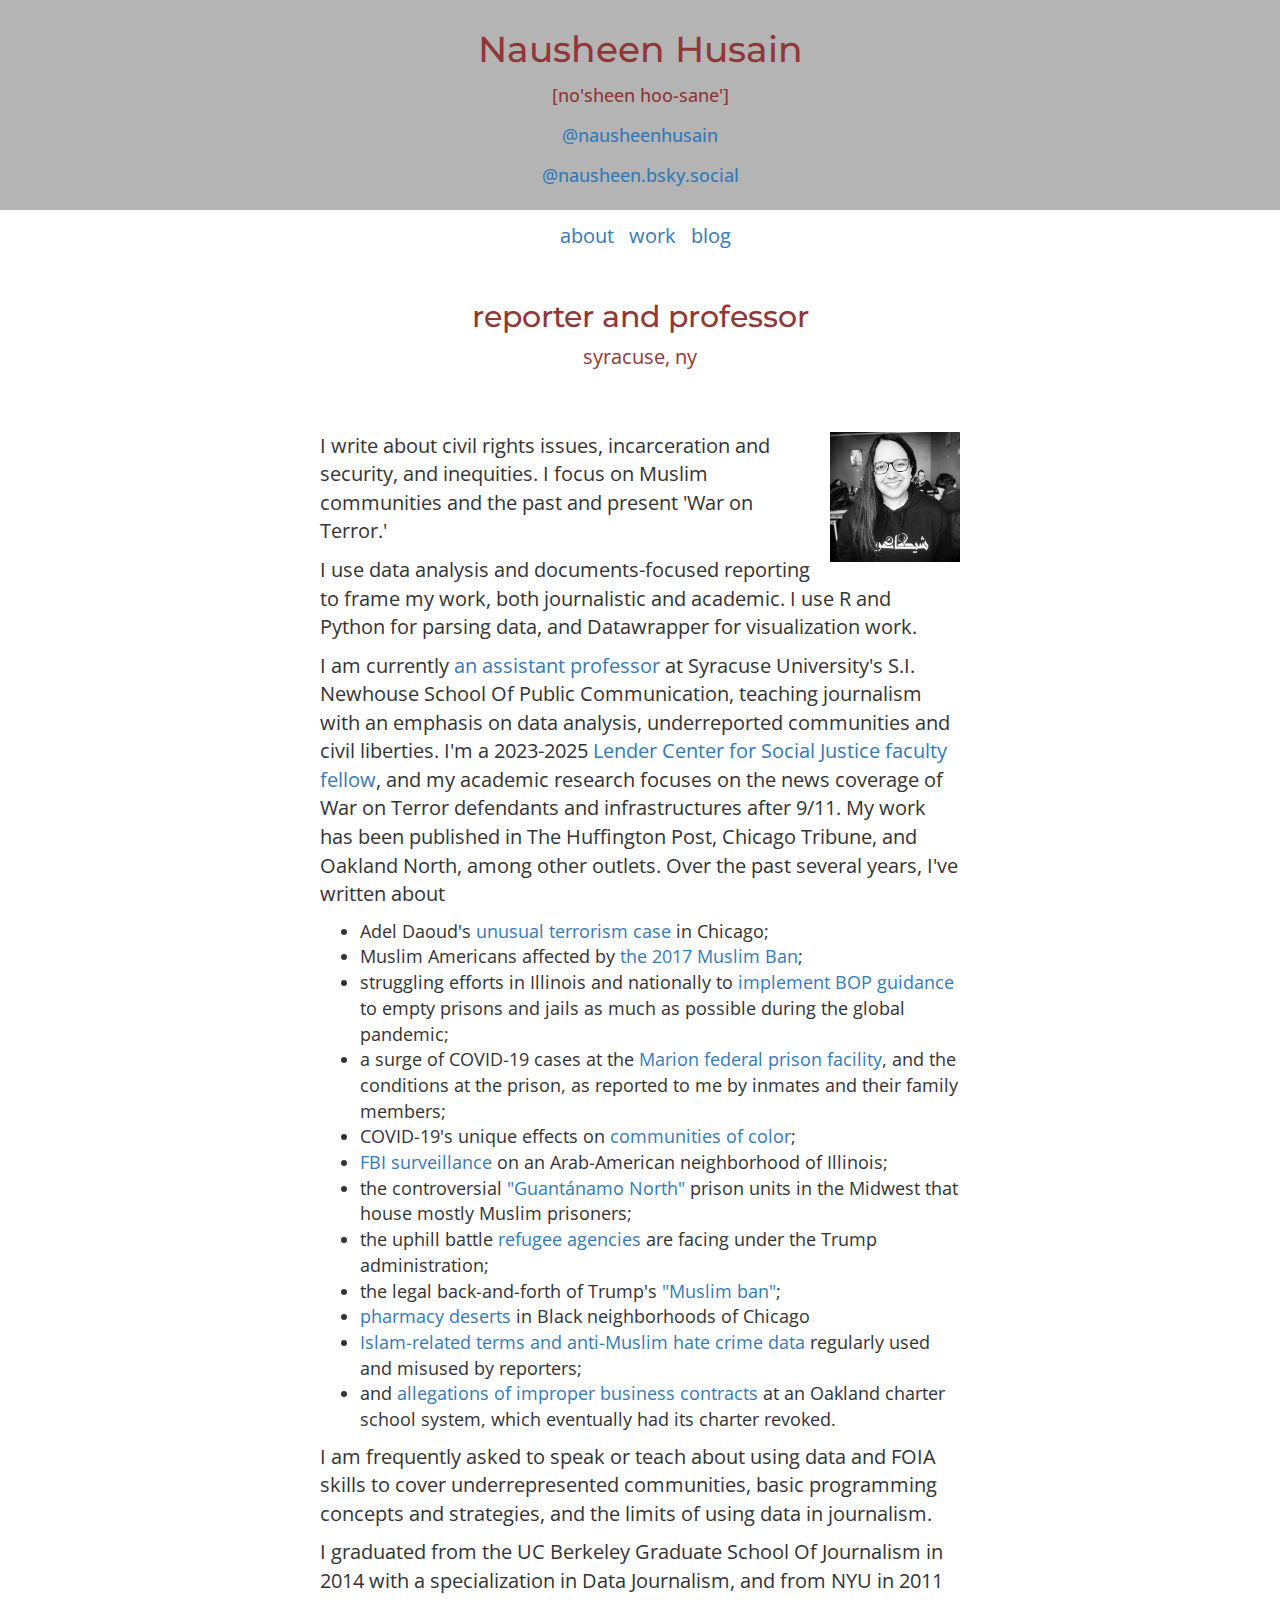
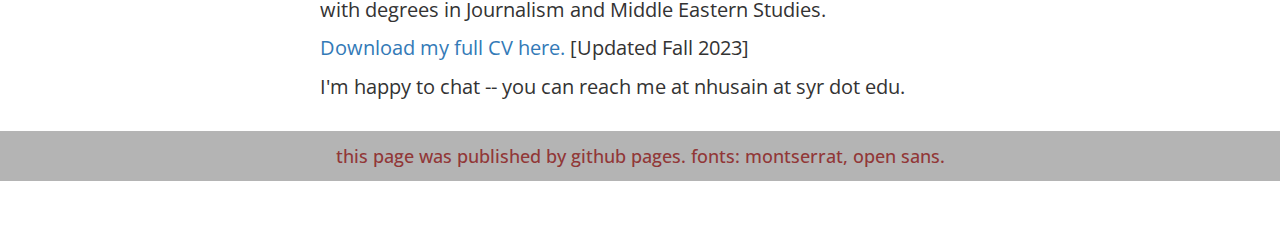
==== index.html @ c04f0357 "Adds CV, edits styles for mobile" ====
<!DOCTYPE html>
<html>
<head>
	<meta charset="utf-8">
	<title>Nausheen Husain</title>
	<link rel="shortcut icon" href="/favicon.ico" type="image/x-icon">
	<link rel="icon" href="/favicon.ico" type="image/x-icon">
	<link href='https://fonts.googleapis.com/css?family=Open+Sans:300italic,400italic,600italic,400,300,600,700&subset=latin,latin-ext' rel='stylesheet' type='text/css'>
	<link href='https://fonts.googleapis.com/css?family=Montserrat:400,700' rel='stylesheet' type='text/css'>
	<link href="https://netdna.bootstrapcdn.com/bootstrap/3.0.3/css/bootstrap.min.css" rel="stylesheet">
	<link type="text/css" rel="stylesheet" href="css/index.css" />
</head>

<body>
	
	<div class="intro">
		<h1>Nausheen Husain</h1>
		<h4> [no'sheen hoo-sane'] </h4>
		<h4><a href="https://twitter.com/nausheenhusain" target="_blank">@nausheenhusain</a></h4>
		<h4><a rel="me" href="https://bsky.app/profile/nausheen.bsky.social" target="_blank">@nausheen.bsky.social</a></h4>
	</div>
	
	<div id="nav">
		<span><a href="index.html">about</a></span>
		<span><a href="work.html">work</a></span>
		<span><a href="blog.html">blog</a></span>
	</div>
	
	<div id="temp">
		<h2>reporter and professor</h2>
		<p>syracuse, ny</p>
		<!-- <p>(she/her)</p> -->
	</div>

	<div id="about">
		<img src="imgs/headshot.jpg" alt="headshot" />
		<p>I write about civil rights issues, incarceration and security, and inequities. I focus on Muslim communities and the past and present 'War on Terror.'</p>
		<p>I use data analysis and documents-focused reporting to frame my work, both journalistic and academic. I use R and Python for parsing data, and Datawrapper for visualization work.</p>
		<p>I am currently <a href="https://newhouse.syr.edu/people/nausheen-husain" target="_blank">an assistant professor</a> at Syracuse University's S.I. Newhouse School Of Public Communication, teaching journalism with an emphasis on data analysis, underreported communities and civil liberties. I'm a 2023-2025 <a href="https://news.syr.edu/blog/2023/07/10/newhouse-school-assistant-professor-named-2023-25-lender-center-faculty-fellow/" target="_blank">Lender Center for Social Justice faculty fellow</a>, and my academic research focuses on the news coverage of War on Terror defendants and infrastructures after 9/11. My work has been published in The Huffington Post, Chicago Tribune, and Oakland North, among other outlets. Over the past several years, I've written about 
			<ul>
				<li>Adel Daoud's <a href="https://www.huffpost.com/entry/fbi-labels-man-terrorist-court-wants-longer-sentence_n_648ccc35e4b04ee51a9b84ab" target="_blank">unusual terrorism case</a> in Chicago;</li>
				<li>Muslim Americans affected by<a href="https://www.huffpost.com/entry/trump-travel-ban-muslims-changed-lives_n_61e86498e4b01f707dabbdcd" target="_blank"> the 2017 Muslim Ban</a>;</li>
				<li>struggling efforts in Illinois and nationally to <a href="https://www.chicagotribune.com/coronavirus/ct-prisons-early-release-20210215-pgu2r2eskbcvvh6m3srqis2pta-story.html" target="_blank">implement BOP guidance</a> to empty prisons and jails as much as possible during the global pandemic;</li>
				<li>a surge of COVID-19 cases at the <a href="https://www.chicagotribune.com/coronavirus/ct-marion-federal-prison-covid-deaths-numbers-20200807-swoge2zwxfeu3nitbndvpdjhm4-story.html" target="_blank"> Marion federal prison facility</a>, and the conditions at the prison, as reported to me by inmates and their family members;</li>
				<li>COVID-19's unique effects on <a href="https://www.chicagotribune.com/coronavirus/ct-coronavirus-chicago-health-disparities-data-20200410-rf7lmmvgurfwxpxiatebsozwsu-story.html" target="_blank">communities of color</a>;</li> 
				<li><a href="https://www.chicagotribune.com/news/breaking/ct-bridgeview-muslims-fbi-surveillance-20200130-eoyicwf4vvhulhhyej6r4nnjeq-story.html" target="_blank">FBI surveillance</a> on an Arab-American neighborhood of Illinois;</li> 
				<li>the controversial <a href="https://www.chicagotribune.com/news/ct-muslims-special-prison-units-midwest-20191206-yjcnfmcdwjcbpaovtcw3trttnq-story.html" target="_blank">"Guantánamo North"</a> prison units in the Midwest that house mostly Muslim prisoners;</li> 
				<li>the uphill battle <a href="http://graphics.chicagotribune.com/refugee-agency-struggles/" target="_blank">refugee agencies</a> are facing under the Trump administration;</li> 
				<li>the legal back-and-forth of Trump's <a href="https://www.chicagotribune.com/data/ct-travel-ban-ruling-timeline-htmlstory.html" target="_blank">"Muslim ban"</a>;</li> 
				<li><a href="https://www.chicagotribune.com/news/breaking/ct-met-pharmacy-deserts-chicago-20180108-story.html" target="_blank">pharmacy deserts</a> in Black neighborhoods of Chicago</li>
				<li><a href="http://islamforreporters.com" target="_blank">Islam-related terms and anti-Muslim hate crime data</a> regularly used and misused by reporters;</li>
				<li>and <a href="https://oaklandnorth.net/2013/05/08/awaiting-a-charter-appeal-aims-community-finishes-school-year-uncertain-of-the-future/" target="_blank">allegations of improper business contracts</a> at an Oakland charter school system, which eventually had its charter revoked.</li>
			</ul>
		</p>
		<p>I am frequently asked to speak or teach about using data and FOIA skills to cover underrepresented communities, basic programming concepts and strategies, and the limits of using data in journalism.</p>
		<p>I graduated from the UC Berkeley Graduate School Of Journalism in 2014 with a specialization in Data Journalism, and from NYU in 2011 with degrees in Journalism and Middle Eastern Studies.</p>
		<p><a href="Husain_CV.pdf" download="Husain_CV.pdf"> Download my full CV here.</a> [Updated Fall 2023]</p>
		<p> I'm happy to chat -- you can reach me at nhusain at syr dot edu.</p>
	</div>


	<!-- About Row -->
	<div class="row">
		<div id="end" class="col-sm-12">
			<h4>this page was published by github pages. fonts: montserrat, open sans.</h4>
		</div>
	</div>

</body>
</html>
---- css/index.css ----
/*Top of site*/
h1 {
	font-family: 'Montserrat', serif;
}
h2 {
	font-family: 'Montserrat', serif;
}
.intro {
	background-color: #b4b4b4;
	color: #913737;
	text-align: center;
	padding: 10px;
}
#nav {
	font-family: 'Open Sans', sans-serif;
	text-align: center;
	margin-top: 12px;
	padding-bottom: 30px;
	font-size: 20px;
	cursor: pointer;
}
#nav a {
	padding-left: 10px;
}
#temp {
	text-align: center;
	color: #913737;
	margin-left: auto;
	margin-right: auto;
	padding-bottom:	20px;
}

/*Home page styles*/
#about {
	text-align: left;
	margin-left: auto;
	margin-right: auto;
	padding-top: 30px;
	padding-bottom:	20px;
	width: 50%;
	height: auto;
}
#about li {
	font-size: 18px;
	font-family: 'Open Sans', serif;
}
#about img {
	width: 150px;
	padding-bottom: 20px;
	padding-left: 20px;
	float: right;
}

/*Various forms of text*/
h3, h4, h3 p {
	font-family: 'Open Sans', serif;
	line-height: 30px;
}
p {
	font-family: 'Open Sans', serif;
	font-size: 20px;
}
p.date {
	color: black;
   	font-style: italic;
   	font-size: 16px;
   	font-family: 'Open Sans', serif;
}
.container {
	background-color: #b4b4b4;
	margin-bottom: 60px;
	color: #913737;
}
a.sec-head {
	font-size: 18px;
	font-weight: bold;
	font-family: 'Montserrat', serif;
}
.content {
	background-color: white;
	border-top: 2px solid black;
	margin-bottom: 40px;
}
.content h3 {
	color: black;
}
.ext-quote {
	border-left: 1px solid black;
	margin-left: 40px;
	padding-left: 10px;
}

/*Specific additions*/
#vermin {
	border: 1px solid #913737;
	padding: 5px;
	width: 80%;
}
figcaption {
	font-style: italic;
	color: #A9A9A9;
}

/*Site footer*/
#end {
	background-color: #b4b4b4;
	color: #913737;
	text-align:	center;
	margin-bottom: 50px;
}

/*Small screens section*/
@media screen and (max-width: 500px) {
	#about {
		width: 90%;
	}
	#about img {
		width: 250px;
	}
	h1 {
		font-size: 50px;
	}
	h4 a {
		font-size: 22px;
	}
	#nav {
		font-size: 30px;
	}
	p, #about li {
		font-size: 24px;
		line-height: 36px;
	}
	#end {
		margin-left: 5px;
		margin-right: 5px;
		margin-bottom: 10px;
	}
	#vermin {
		width: 100%;
	}
}
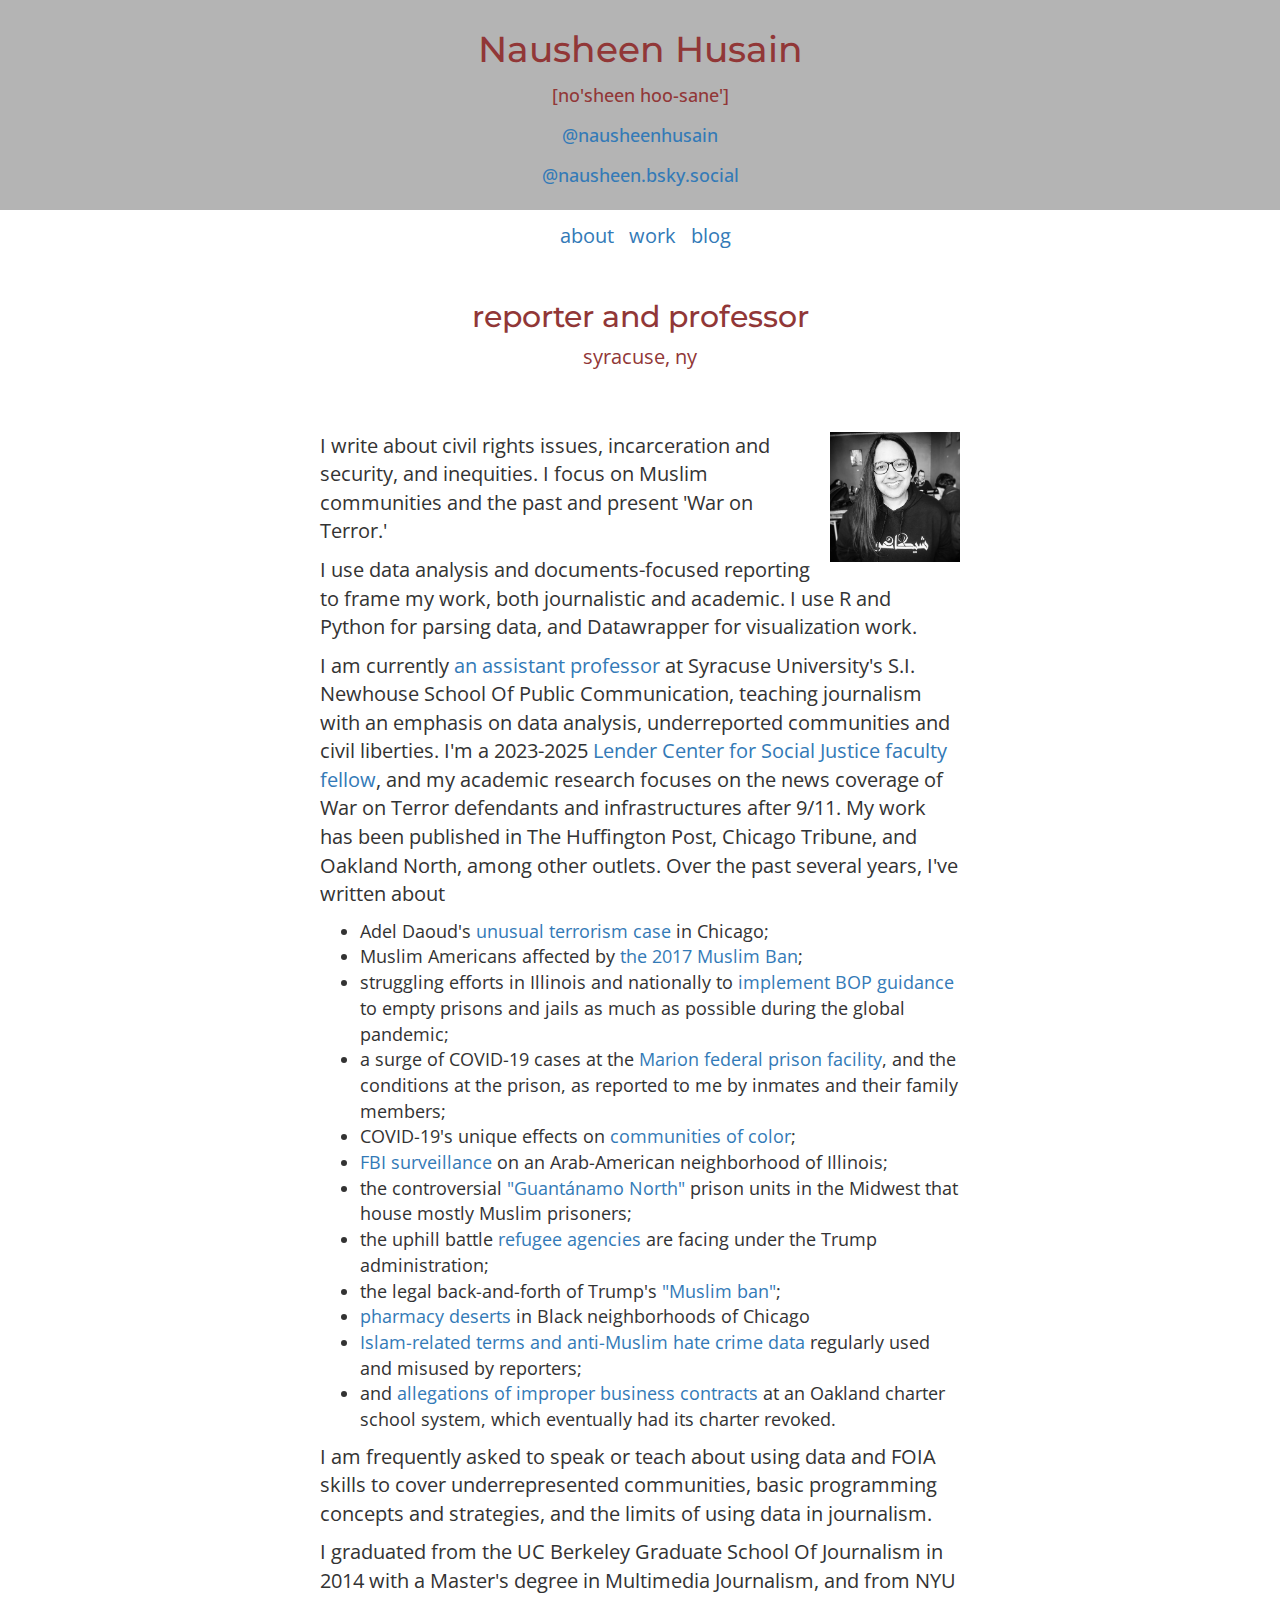
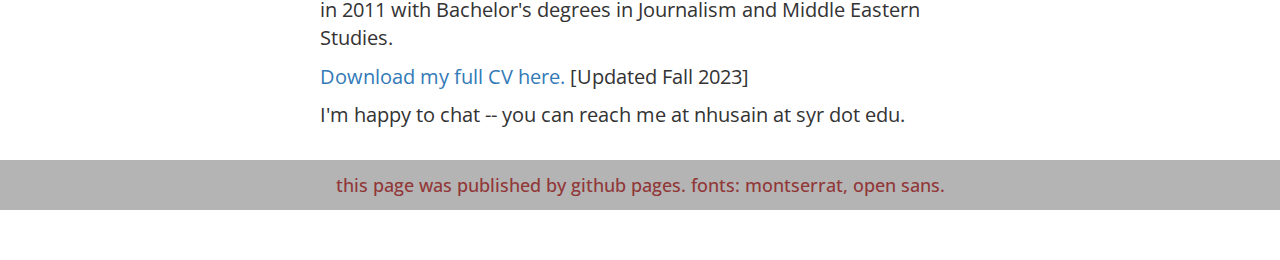
==== commit 4783a66e: "Update index.html" ====
--- a/index.html
+++ b/index.html
@@ -53,7 +53,7 @@
 			</ul>
 		</p>
 		<p>I am frequently asked to speak or teach about using data and FOIA skills to cover underrepresented communities, basic programming concepts and strategies, and the limits of using data in journalism.</p>
-		<p>I graduated from the UC Berkeley Graduate School Of Journalism in 2014 with a specialization in Data Journalism, and from NYU in 2011 with degrees in Journalism and Middle Eastern Studies.</p>
+		<p>I graduated from the UC Berkeley Graduate School Of Journalism in 2014 with a Master's degree in Multimedia Journalism, and from NYU in 2011 with Bachelor's degrees in Journalism and Middle Eastern Studies.</p>
 		<p><a href="Husain_CV.pdf" download="Husain_CV.pdf"> Download my full CV here.</a> [Updated Fall 2023]</p>
 		<p> I'm happy to chat -- you can reach me at nhusain at syr dot edu.</p>
 	</div>
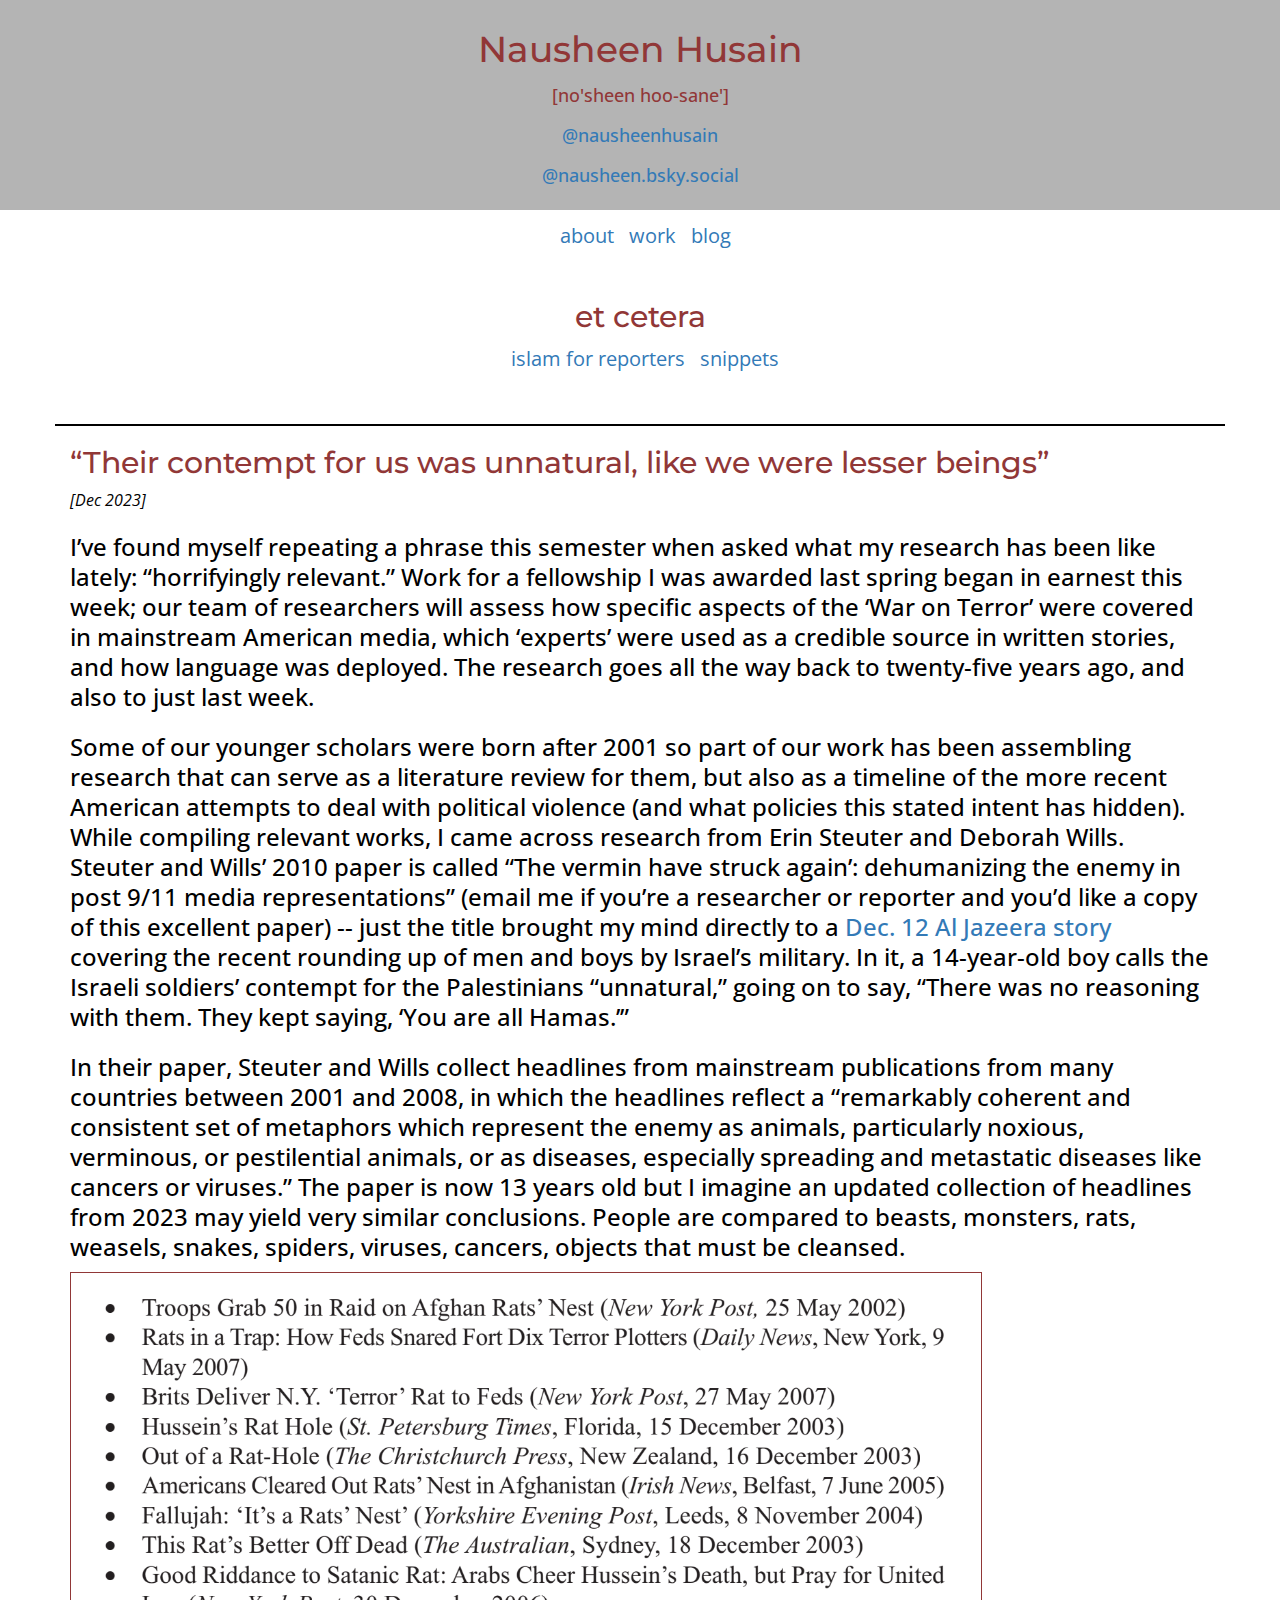
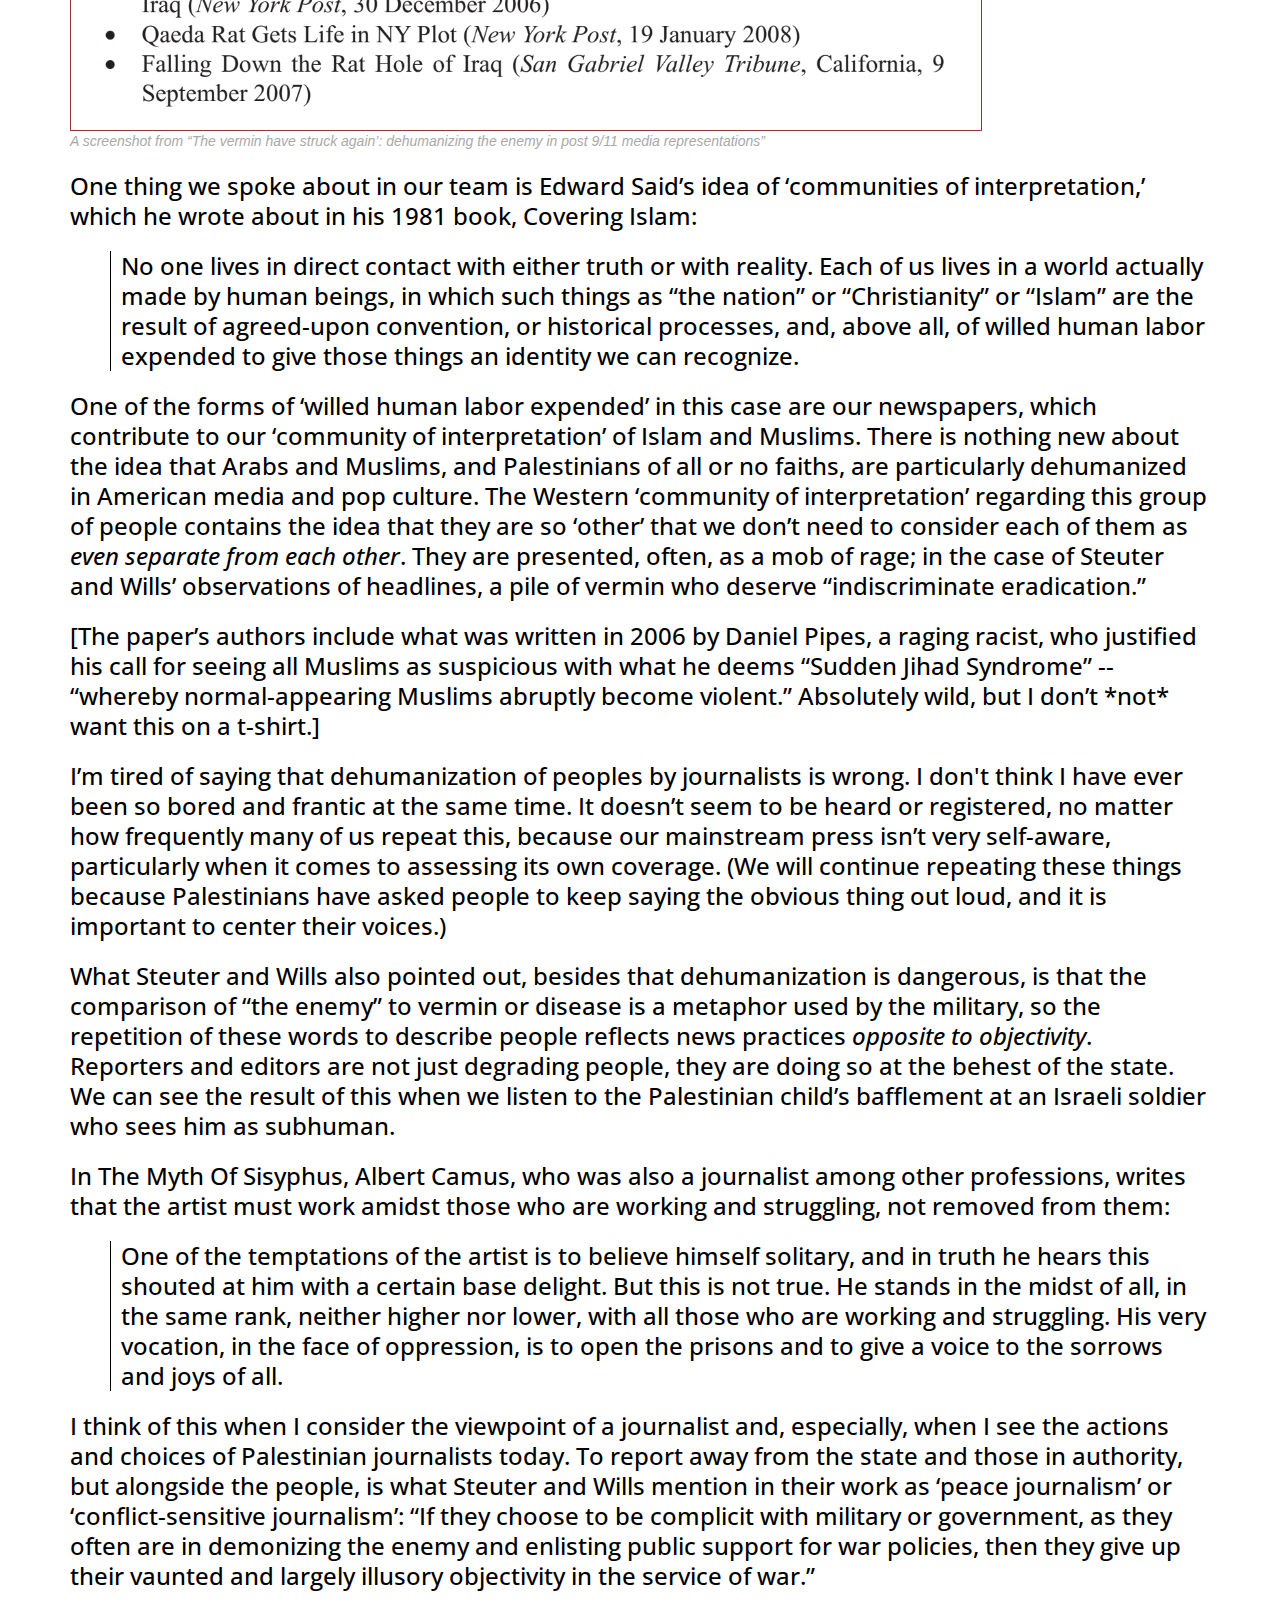
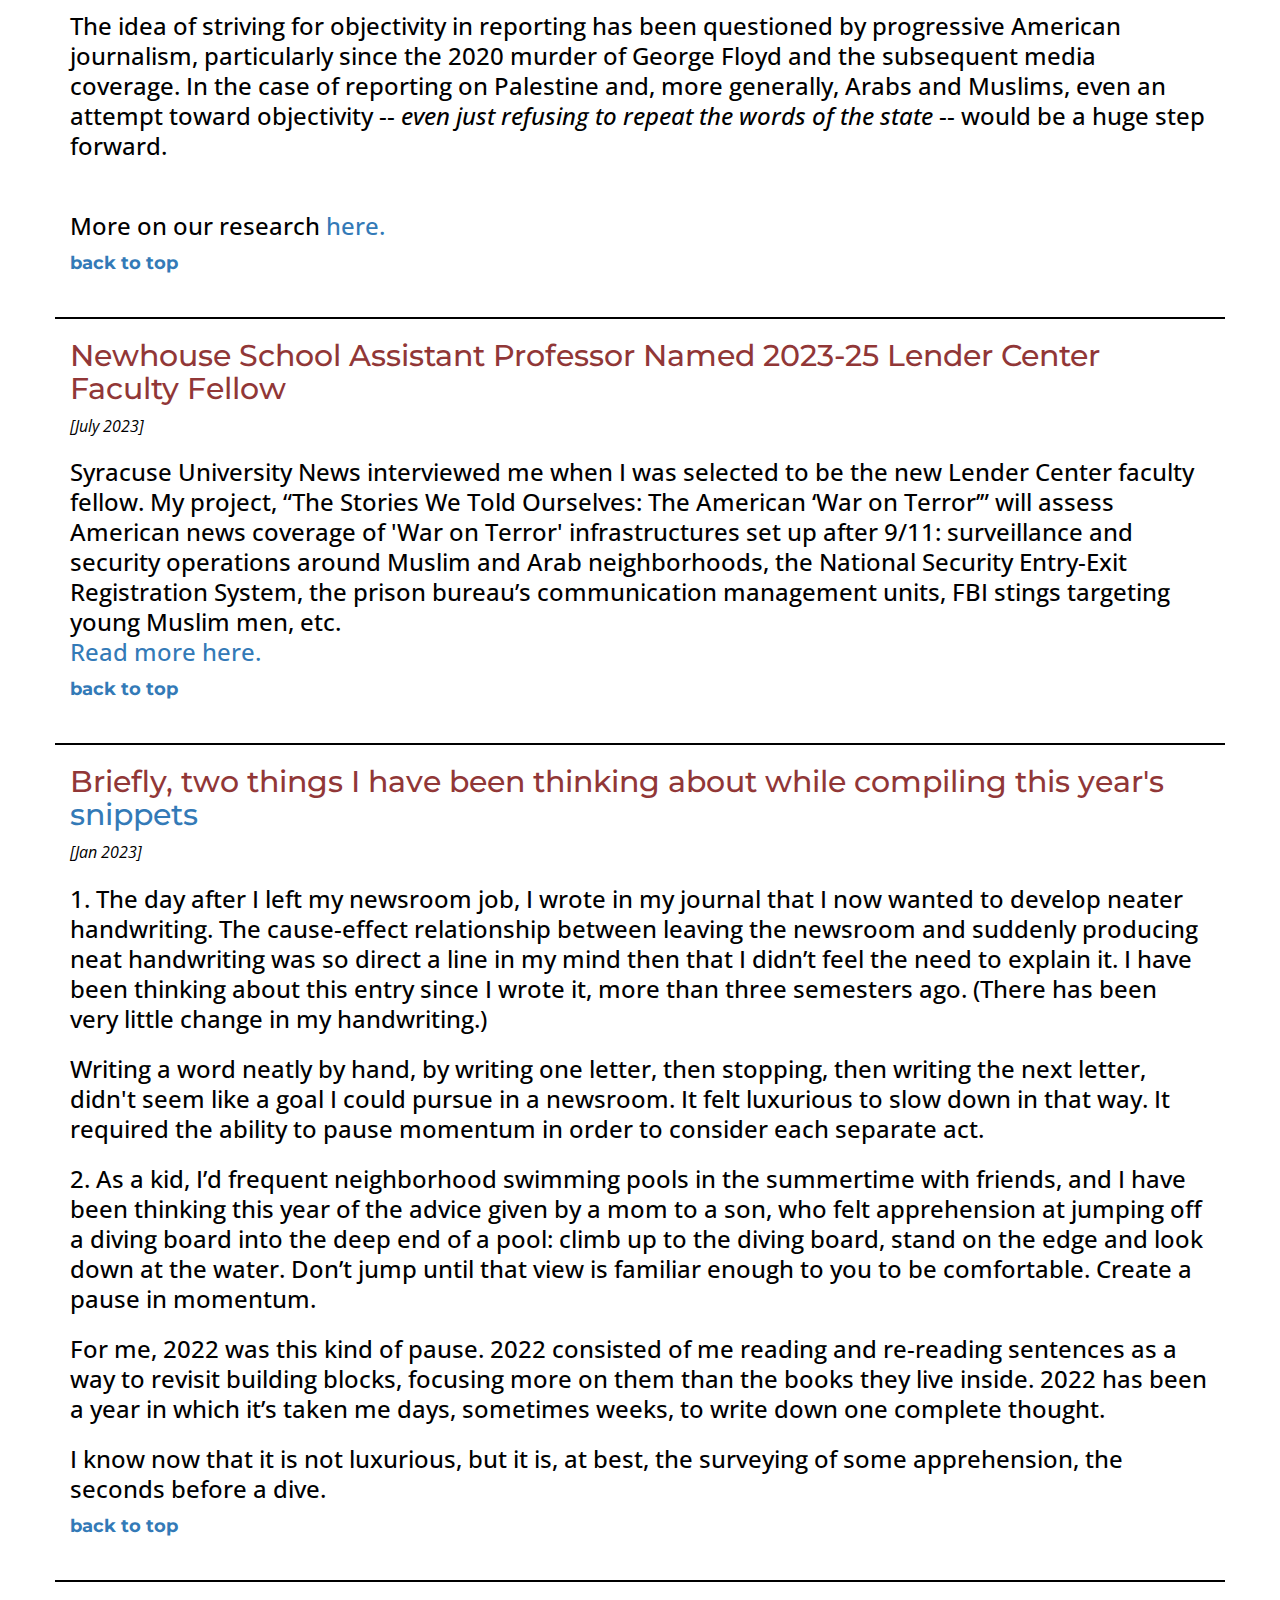
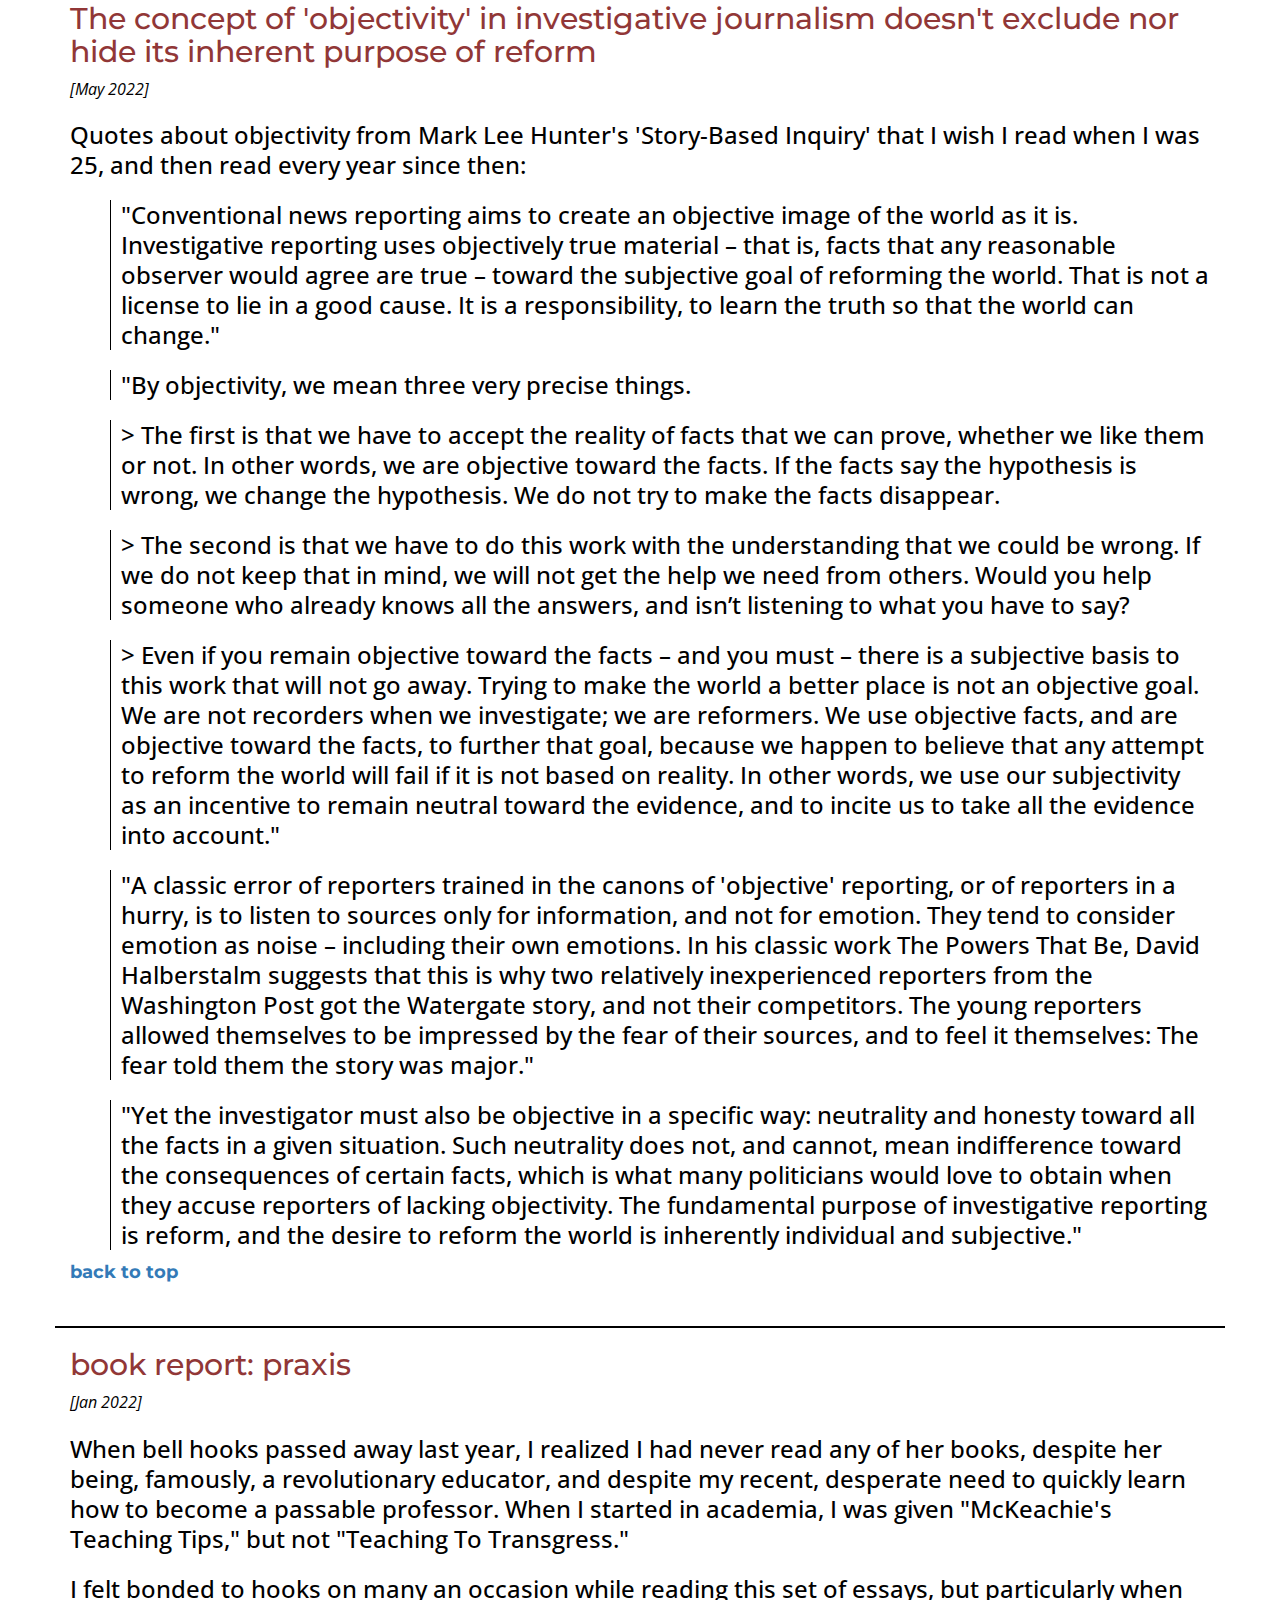
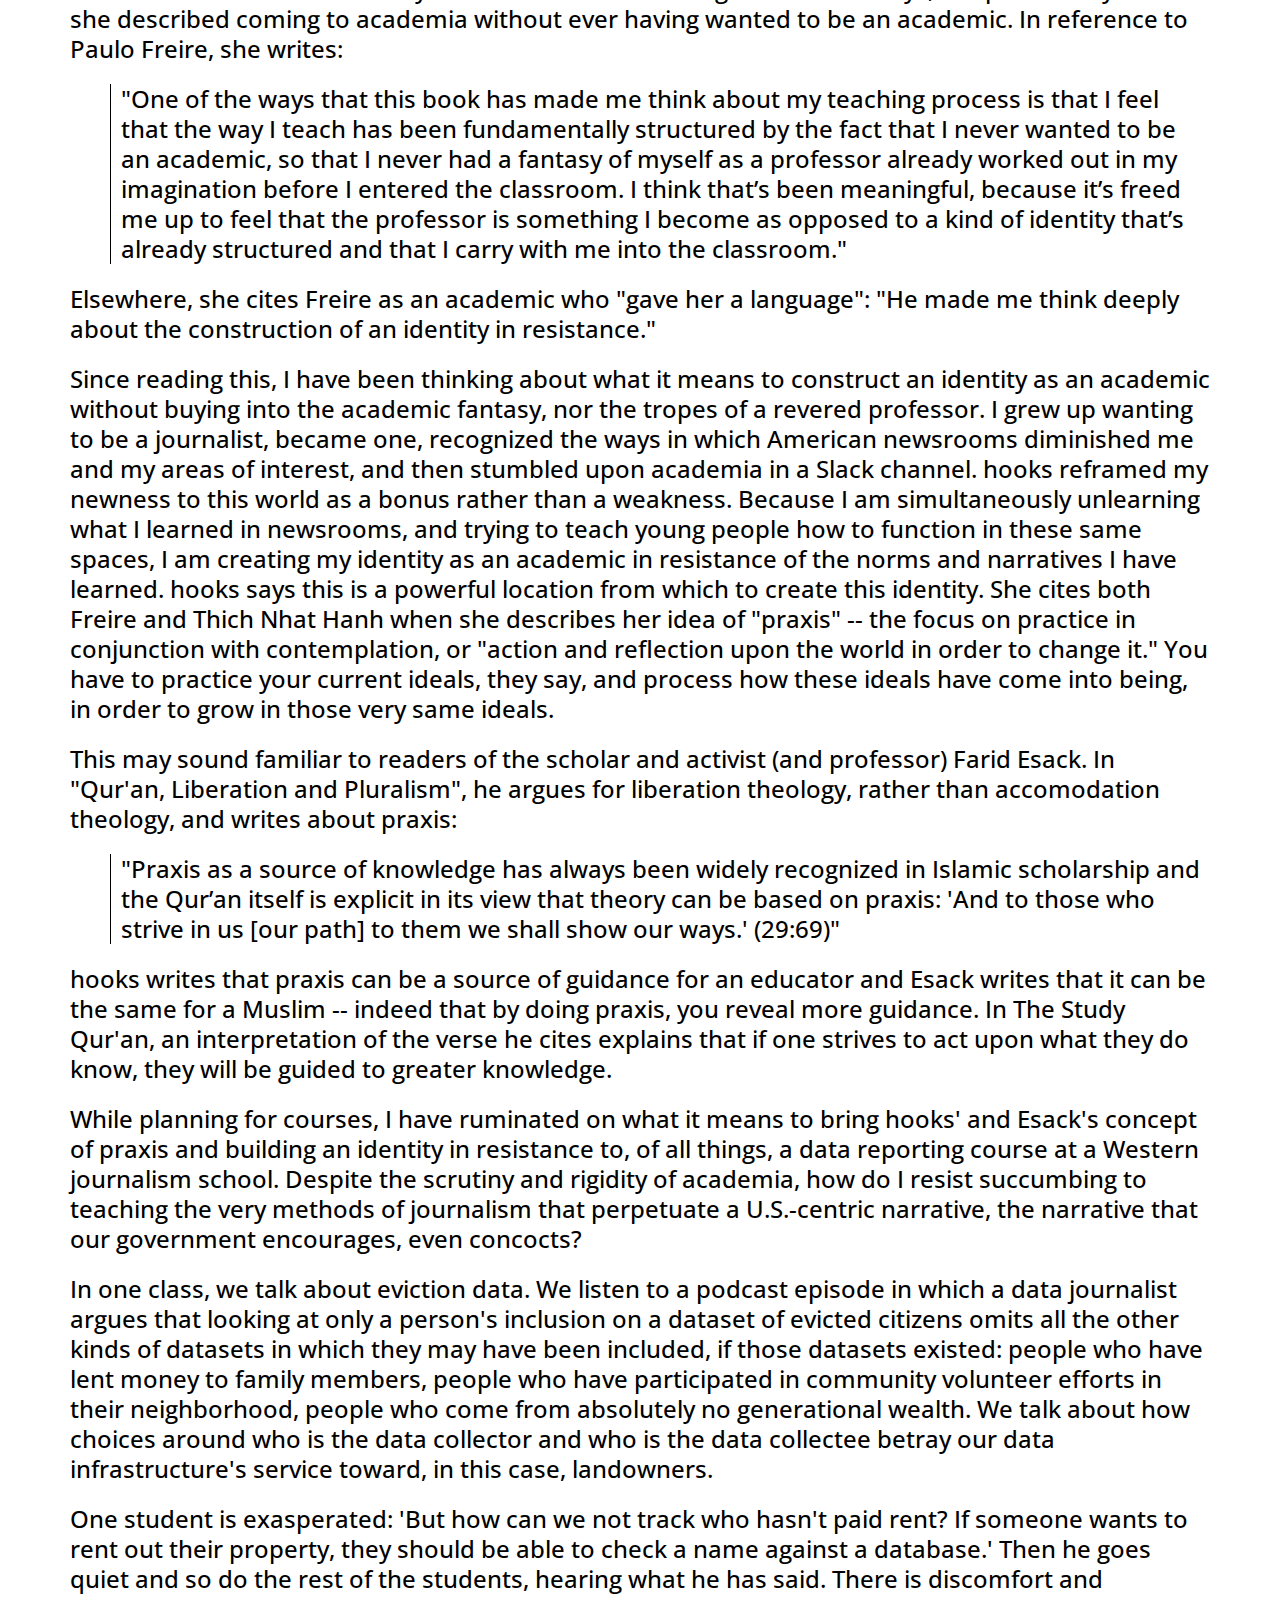
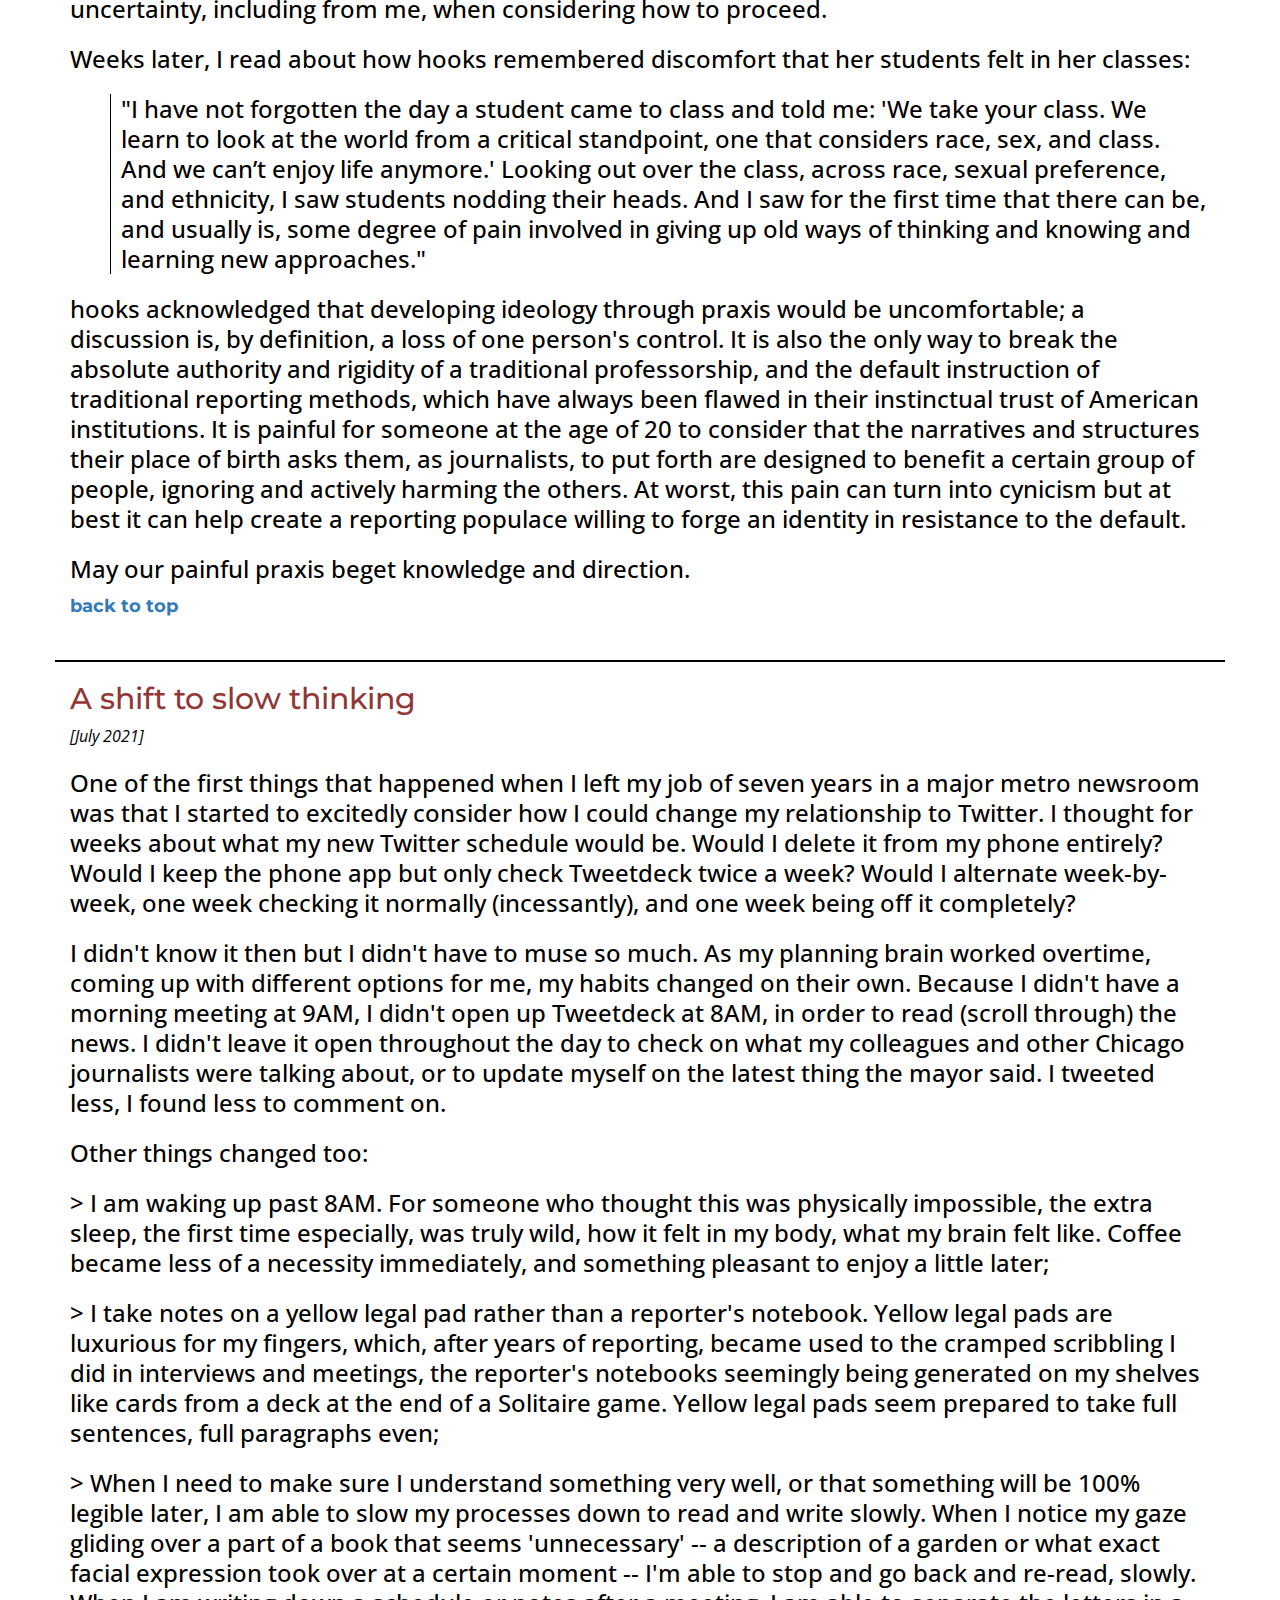
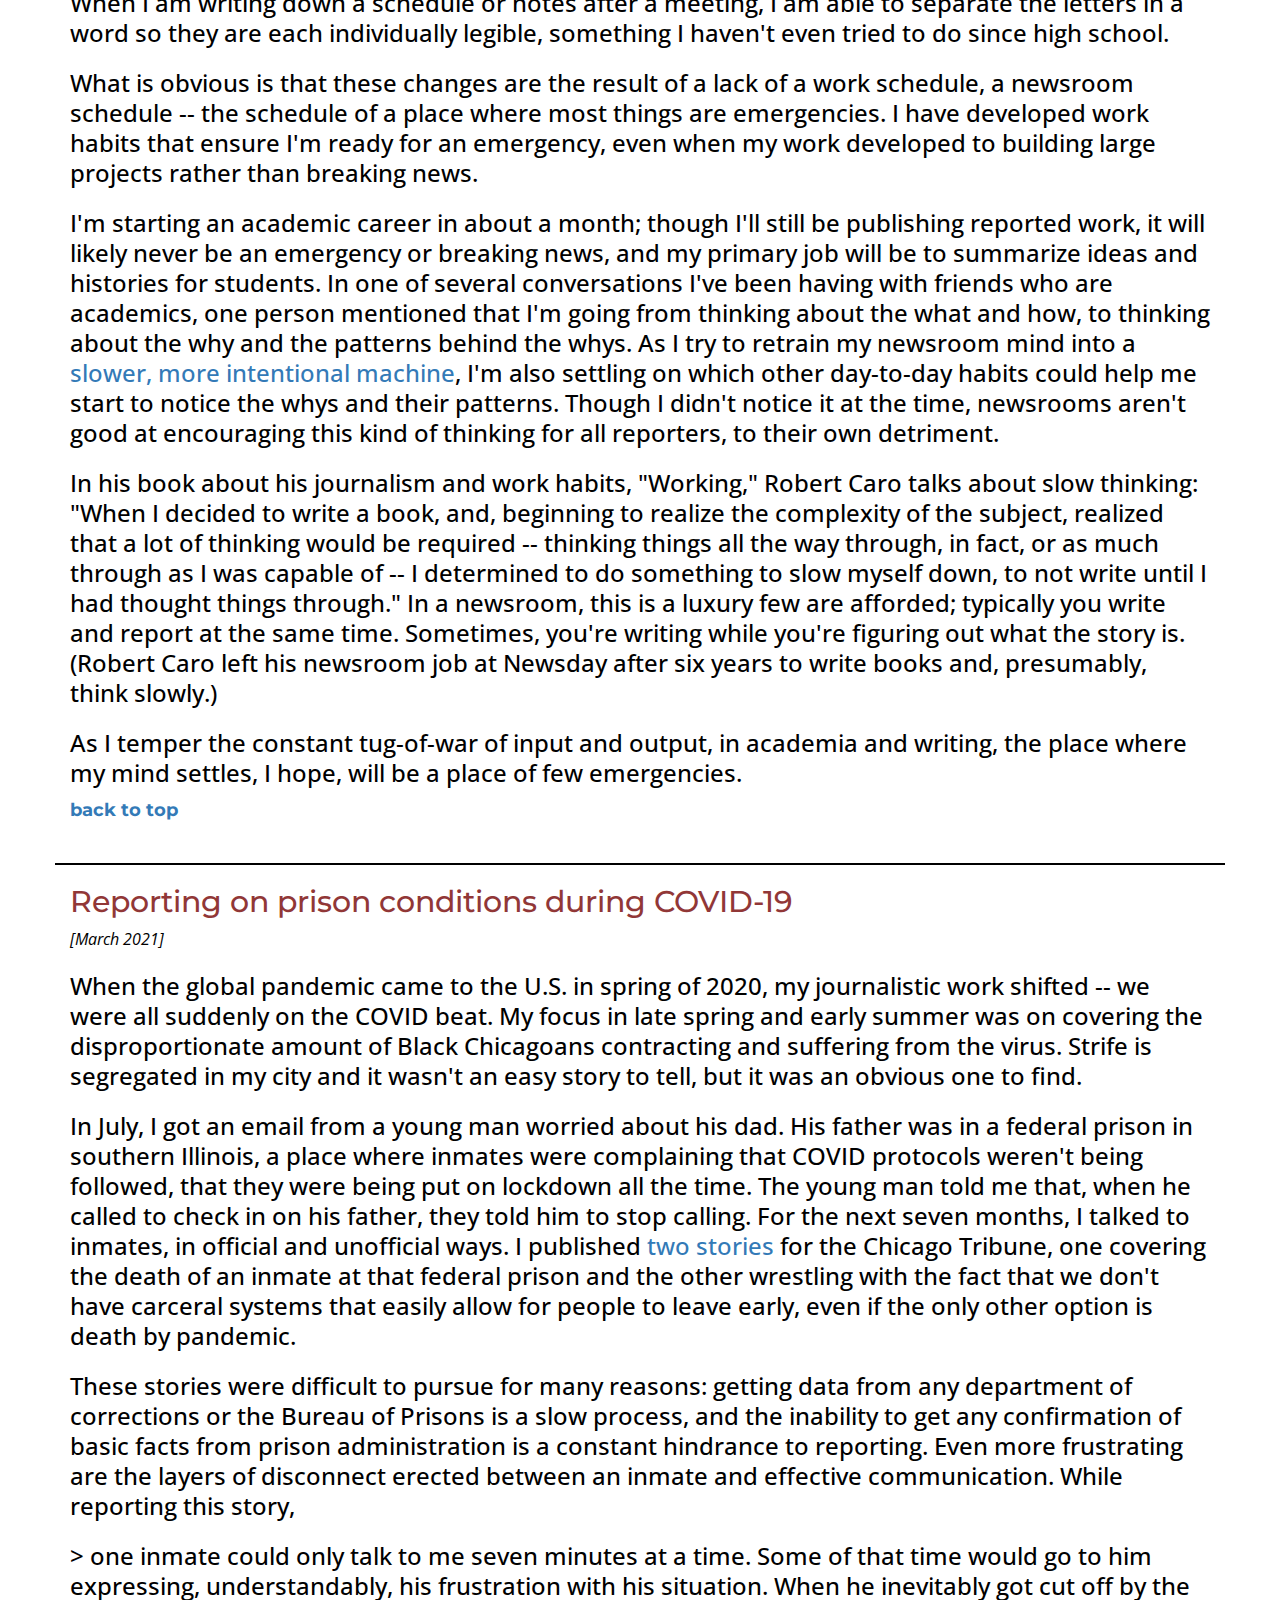
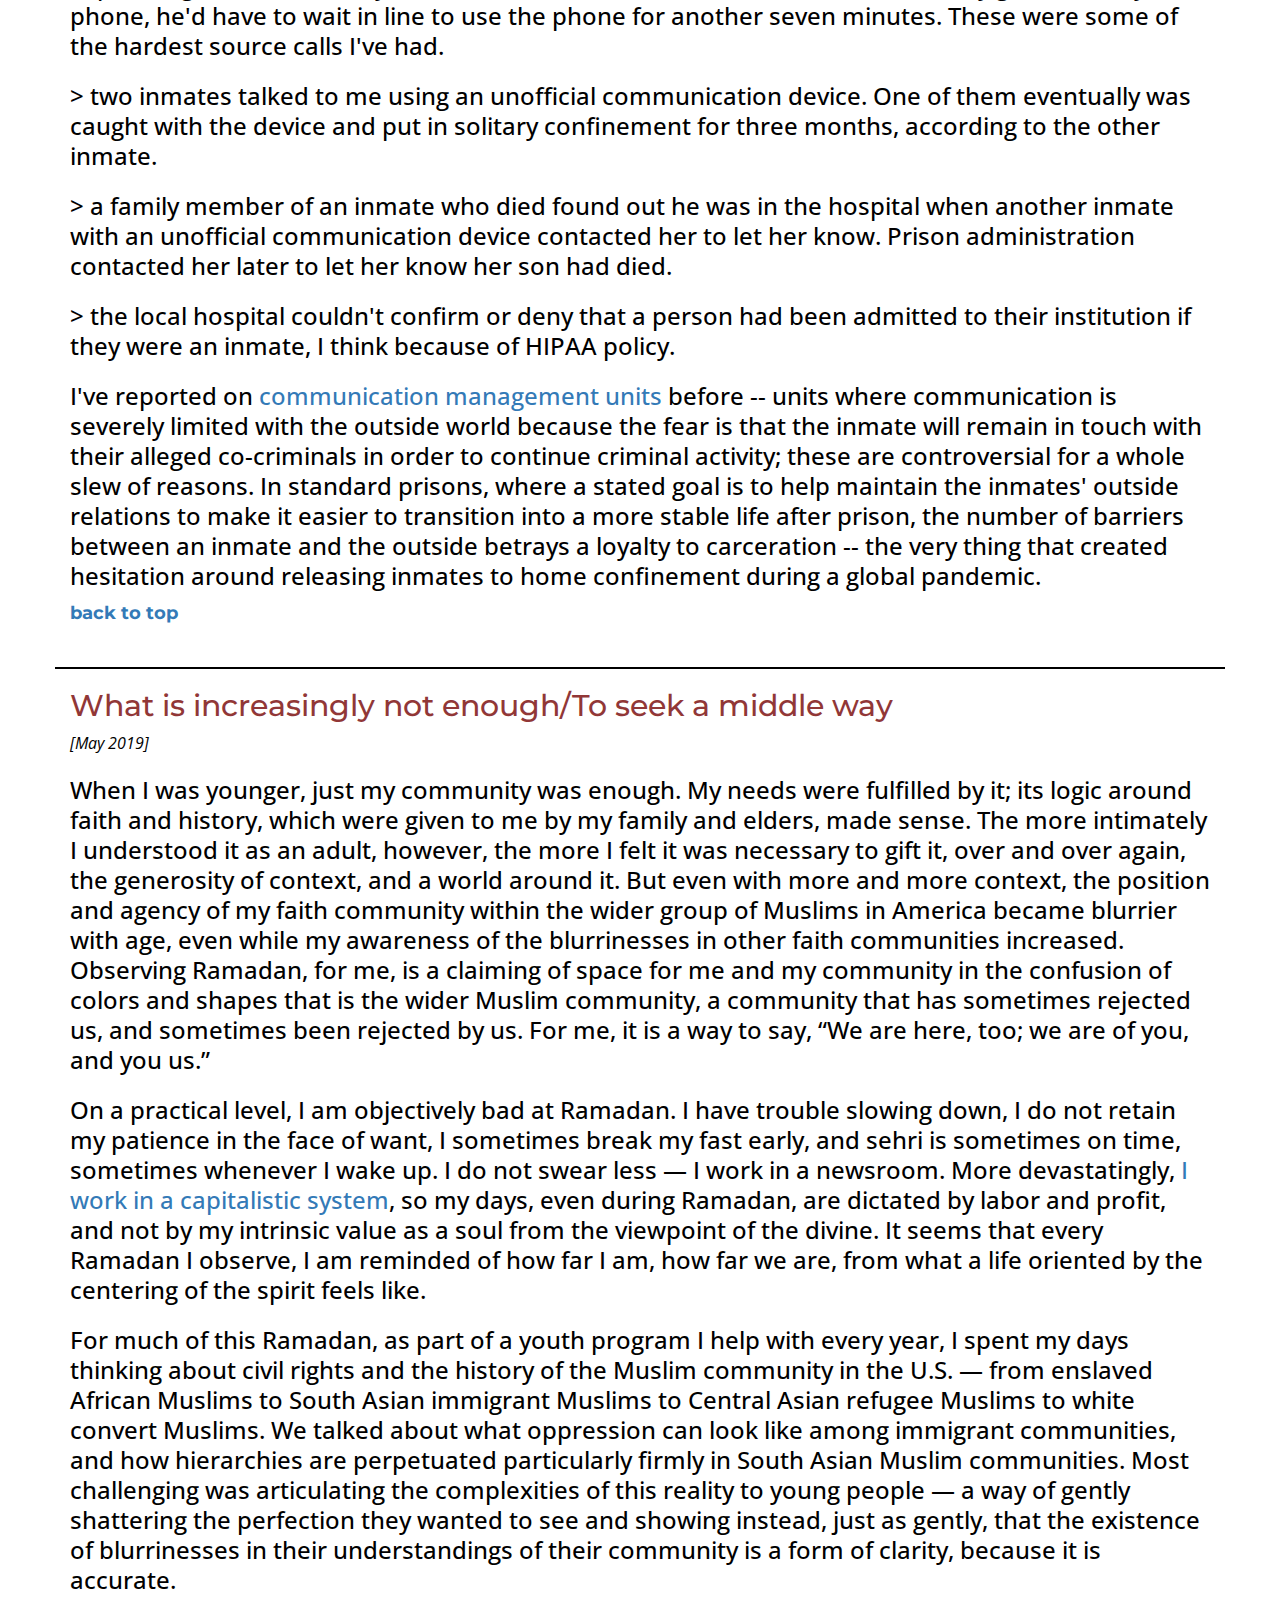
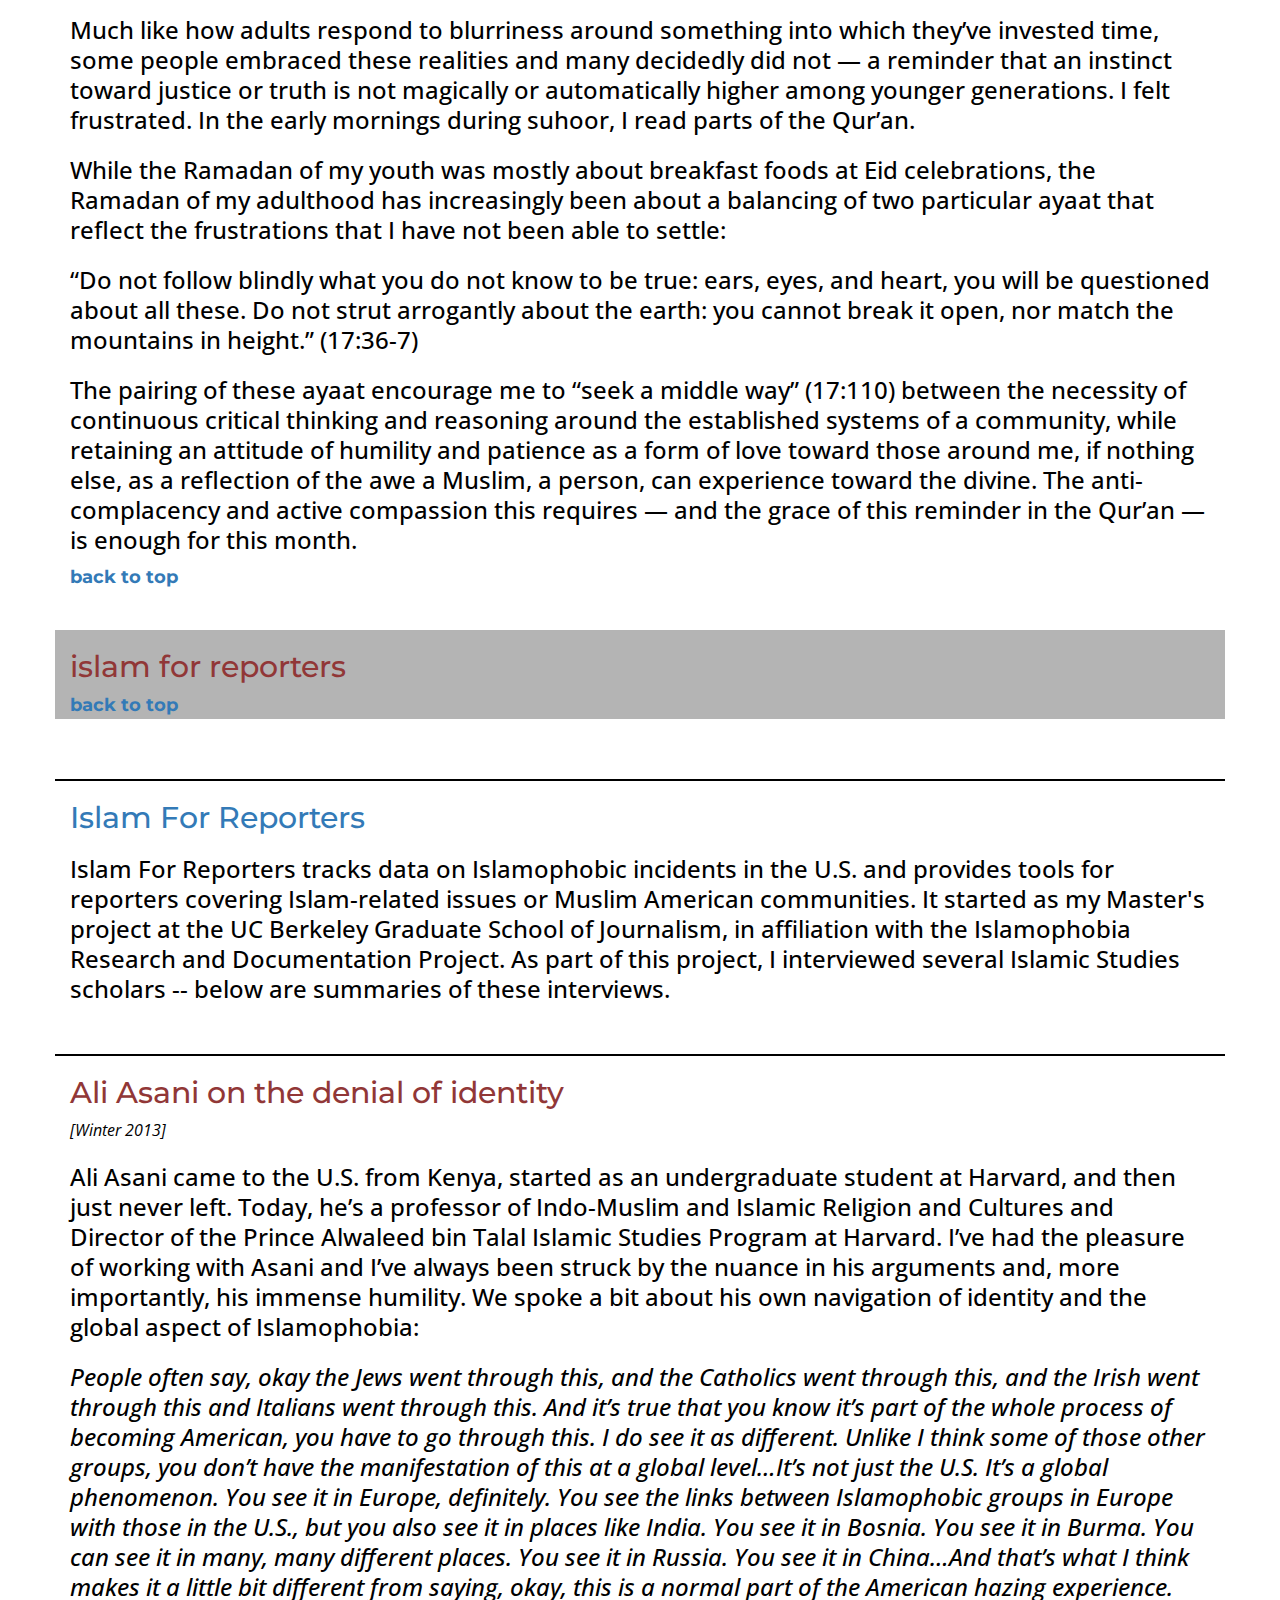
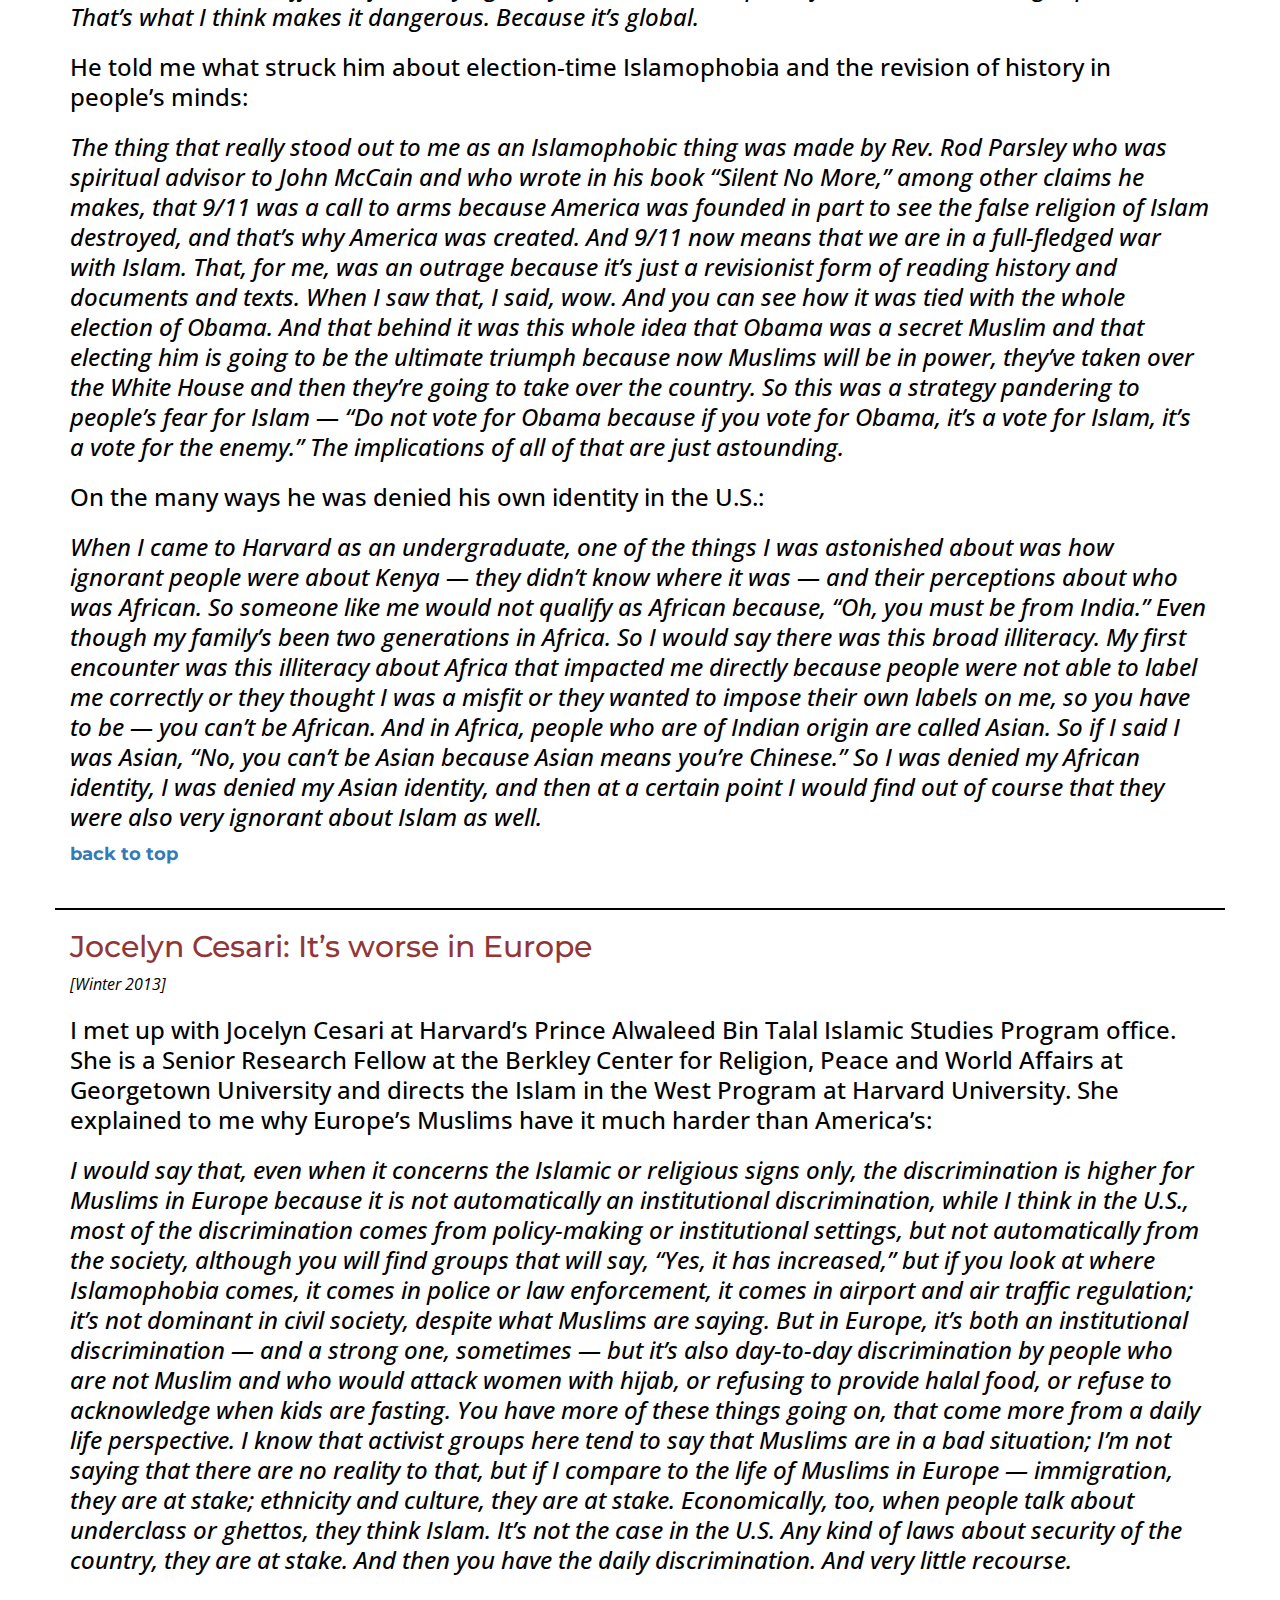
==== commit 7a413d60: "Update index.html" ====
--- a/index.html
+++ b/index.html
@@ -12,52 +12,705 @@
 </head>
 
 <body>
-	
 	<div class="intro">
 		<h1>Nausheen Husain</h1>
 		<h4> [no'sheen hoo-sane'] </h4>
 		<h4><a href="https://twitter.com/nausheenhusain" target="_blank">@nausheenhusain</a></h4>
 		<h4><a rel="me" href="https://bsky.app/profile/nausheen.bsky.social" target="_blank">@nausheen.bsky.social</a></h4>
 	</div>
-	
+
 	<div id="nav">
 		<span><a href="index.html">about</a></span>
 		<span><a href="work.html">work</a></span>
 		<span><a href="blog.html">blog</a></span>
 	</div>
-	
+
 	<div id="temp">
-		<h2>reporter and professor</h2>
-		<p>syracuse, ny</p>
-		<!-- <p>(she/her)</p> -->
-	</div>
-
-	<div id="about">
-		<img src="imgs/headshot.jpg" alt="headshot" />
-		<p>I write about civil rights issues, incarceration and security, and inequities. I focus on Muslim communities and the past and present 'War on Terror.'</p>
-		<p>I use data analysis and documents-focused reporting to frame my work, both journalistic and academic. I use R and Python for parsing data, and Datawrapper for visualization work.</p>
-		<p>I am currently <a href="https://newhouse.syr.edu/people/nausheen-husain" target="_blank">an assistant professor</a> at Syracuse University's S.I. Newhouse School Of Public Communication, teaching journalism with an emphasis on data analysis, underreported communities and civil liberties. I'm a 2023-2025 <a href="https://news.syr.edu/blog/2023/07/10/newhouse-school-assistant-professor-named-2023-25-lender-center-faculty-fellow/" target="_blank">Lender Center for Social Justice faculty fellow</a>, and my academic research focuses on the news coverage of War on Terror defendants and infrastructures after 9/11. My work has been published in The Huffington Post, Chicago Tribune, and Oakland North, among other outlets. Over the past several years, I've written about 
-			<ul>
-				<li>Adel Daoud's <a href="https://www.huffpost.com/entry/fbi-labels-man-terrorist-court-wants-longer-sentence_n_648ccc35e4b04ee51a9b84ab" target="_blank">unusual terrorism case</a> in Chicago;</li>
-				<li>Muslim Americans affected by<a href="https://www.huffpost.com/entry/trump-travel-ban-muslims-changed-lives_n_61e86498e4b01f707dabbdcd" target="_blank"> the 2017 Muslim Ban</a>;</li>
-				<li>struggling efforts in Illinois and nationally to <a href="https://www.chicagotribune.com/coronavirus/ct-prisons-early-release-20210215-pgu2r2eskbcvvh6m3srqis2pta-story.html" target="_blank">implement BOP guidance</a> to empty prisons and jails as much as possible during the global pandemic;</li>
-				<li>a surge of COVID-19 cases at the <a href="https://www.chicagotribune.com/coronavirus/ct-marion-federal-prison-covid-deaths-numbers-20200807-swoge2zwxfeu3nitbndvpdjhm4-story.html" target="_blank"> Marion federal prison facility</a>, and the conditions at the prison, as reported to me by inmates and their family members;</li>
-				<li>COVID-19's unique effects on <a href="https://www.chicagotribune.com/coronavirus/ct-coronavirus-chicago-health-disparities-data-20200410-rf7lmmvgurfwxpxiatebsozwsu-story.html" target="_blank">communities of color</a>;</li> 
-				<li><a href="https://www.chicagotribune.com/news/breaking/ct-bridgeview-muslims-fbi-surveillance-20200130-eoyicwf4vvhulhhyej6r4nnjeq-story.html" target="_blank">FBI surveillance</a> on an Arab-American neighborhood of Illinois;</li> 
-				<li>the controversial <a href="https://www.chicagotribune.com/news/ct-muslims-special-prison-units-midwest-20191206-yjcnfmcdwjcbpaovtcw3trttnq-story.html" target="_blank">"Guantánamo North"</a> prison units in the Midwest that house mostly Muslim prisoners;</li> 
-				<li>the uphill battle <a href="http://graphics.chicagotribune.com/refugee-agency-struggles/" target="_blank">refugee agencies</a> are facing under the Trump administration;</li> 
-				<li>the legal back-and-forth of Trump's <a href="https://www.chicagotribune.com/data/ct-travel-ban-ruling-timeline-htmlstory.html" target="_blank">"Muslim ban"</a>;</li> 
-				<li><a href="https://www.chicagotribune.com/news/breaking/ct-met-pharmacy-deserts-chicago-20180108-story.html" target="_blank">pharmacy deserts</a> in Black neighborhoods of Chicago</li>
-				<li><a href="http://islamforreporters.com" target="_blank">Islam-related terms and anti-Muslim hate crime data</a> regularly used and misused by reporters;</li>
-				<li>and <a href="https://oaklandnorth.net/2013/05/08/awaiting-a-charter-appeal-aims-community-finishes-school-year-uncertain-of-the-future/" target="_blank">allegations of improper business contracts</a> at an Oakland charter school system, which eventually had its charter revoked.</li>
-			</ul>
-		</p>
-		<p>I am frequently asked to speak or teach about using data and FOIA skills to cover underrepresented communities, basic programming concepts and strategies, and the limits of using data in journalism.</p>
-		<p>I graduated from the UC Berkeley Graduate School Of Journalism in 2014 with a Master's degree in Multimedia Journalism, and from NYU in 2011 with Bachelor's degrees in Journalism and Middle Eastern Studies.</p>
-		<p><a href="Husain_CV.pdf" download="Husain_CV.pdf"> Download my full CV here.</a> [Updated Fall 2023]</p>
-		<p> I'm happy to chat -- you can reach me at nhusain at syr dot edu.</p>
-	</div>
-
+		<h2>et cetera</h2>
+		<div id="nav">
+			<a href="#ifr">islam for reporters</a>
+			<a href="#snippets">snippets</a>
+		</div>
+	</div>
+
+	<div id="steuter-wills" class="container content">
+		<h2>“Their contempt for us was unnatural, like we were lesser beings”</h2>
+		<p class="date">[Dec 2023]</p>
+		<h3>I’ve found myself repeating a phrase this semester when asked what my research has been like lately: “horrifyingly relevant.” Work for a fellowship I was awarded last spring began in earnest this week; our team of researchers will assess how specific aspects of the ‘War on Terror’ were covered in mainstream American media, which ‘experts’ were used as a credible source in written stories, and how language was deployed. The research goes all the way back to twenty-five years ago, and also to just last week.</h3>
+		<h3>Some of our younger scholars were born after 2001 so part of our work has been assembling research that can serve as a literature review for them, but also as a timeline of the more recent American attempts to deal with political violence (and what policies this stated intent has hidden). While compiling relevant works, I came across research from Erin Steuter and Deborah Wills. Steuter and Wills’ 2010 paper is called “The vermin have struck again’: dehumanizing the enemy in post 9/11 media representations” (email me if you’re a researcher or reporter and you’d like a copy of this excellent paper) -- just the title brought my mind directly to a <a href="https://www.aljazeera.com/features/2023/12/12/like-we-were-lesser-humans-gaza-boys-men-recall-israeli-arrests-torture" target="_blank">Dec. 12 Al Jazeera story</a> covering the recent rounding up of men and boys by Israel’s military. In it, a 14-year-old boy calls the Israeli soldiers’ contempt for the Palestinians “unnatural,” going on to say, “There was no reasoning with them. They kept saying, ‘You are all Hamas.’”</h3>
+		<h3>In their paper, Steuter and Wills collect headlines from mainstream publications from many countries between 2001 and 2008, in which the headlines reflect a “remarkably coherent and consistent set of metaphors which represent the enemy as animals, particularly noxious, verminous, or pestilential animals, or as diseases, especially spreading and metastatic diseases like cancers or viruses.” The paper is now 13 years old but I imagine an updated collection of headlines from 2023 may yield very similar conclusions. People are compared to beasts, monsters, rats, weasels, snakes, spiders, viruses, cancers, objects that must be cleansed.</h3>
+		<img id="vermin" src="imgs/vermin_headlines.png" alt="a screenshot from the aforementioned paper, containing a list of headlines that refer to people as rats">
+		<figcaption>A screenshot from “The vermin have struck again’: dehumanizing the enemy in post 9/11 media representations”</figcaption>
+		<h3>One thing we spoke about in our team is Edward Said’s idea of ‘communities of interpretation,’ which he wrote about in his 1981 book, Covering Islam:</h3>
+		<h3 class="ext-quote">No one lives in direct contact with either truth or with reality. Each of us lives in a world actually made by human beings, in which such things as “the nation” or “Christianity” or “Islam” are the result of agreed-upon convention, or historical processes, and, above all, of willed human labor expended to give those things an identity we can recognize.</h3>
+		<h3>One of the forms of ‘willed human labor expended’ in this case are our newspapers, which contribute to our ‘community of interpretation’ of Islam and Muslims. There is nothing new about the idea that Arabs and Muslims, and Palestinians of all or no faiths, are particularly dehumanized in American media and pop culture. The Western ‘community of interpretation’ regarding this group of people contains the idea that they are so ‘other’ that we don’t need to consider each of them as <i>even separate from each other</i>. They are presented, often, as a mob of rage; in the case of Steuter and Wills’ observations of headlines, a pile of vermin who deserve “indiscriminate eradication.”</h3>
+		<h3>[The paper’s authors include what was written in 2006 by Daniel Pipes, a raging racist, who justified his call for seeing all Muslims as suspicious with what he deems “Sudden Jihad Syndrome” -- “whereby normal-appearing Muslims abruptly become violent.” Absolutely wild, but I don’t *not* want this on a t-shirt.]</h3>
+		<h3>I’m tired of saying that dehumanization of peoples by journalists is wrong. I don't think I have ever been so bored and frantic at the same time. It doesn’t seem to be heard or registered, no matter how frequently many of us repeat this, because our mainstream press isn’t very self-aware, particularly when it comes to assessing its own coverage. (We will continue repeating these things because Palestinians have asked people to keep saying the obvious thing out loud, and it is important to center their voices.)</h3>
+		<h3>What Steuter and Wills also pointed out, besides that dehumanization is dangerous, is that the comparison of “the enemy” to vermin or disease is a metaphor used by the military, so the repetition of these words to describe people reflects news practices <i>opposite to objectivity</i>. Reporters and editors are not just degrading people, they are doing so at the behest of the state. We can see the result of this when we listen to the Palestinian child’s bafflement at an Israeli soldier who sees him as subhuman.</h3>
+		<h3>In The Myth Of Sisyphus, Albert Camus, who was also a journalist among other professions, writes that the artist must work amidst those who are working and struggling, not removed from them:</h3>
+		<h3 class="ext-quote">One of the temptations of the artist is to believe himself solitary, and in truth he hears this shouted at him with a certain base delight. But this is not true. He stands in the midst of all, in the same rank, neither higher nor lower, with all those who are working and struggling. His very vocation, in the face of oppression, is to open the prisons and to give a voice to the sorrows and joys of all.</h3>
+		<h3>I think of this when I consider the viewpoint of a journalist and, especially, when I see the actions and choices of Palestinian journalists today. To report away from the state and those in authority, but alongside the people, is what Steuter and Wills mention in their work as ‘peace journalism’ or ‘conflict-sensitive journalism’: “If they choose to be complicit with military or government, as they often are in demonizing the enemy and enlisting public support for war policies, then they give up their vaunted and largely illusory objectivity in the service of war.”</h3>
+		<h3>The idea of striving for objectivity in reporting has been questioned by progressive American journalism, particularly since the 2020 murder of George Floyd and the subsequent media coverage. In the case of reporting on Palestine and, more generally, Arabs and Muslims, even an attempt toward objectivity -- <i>even just refusing to repeat the words of the state</i> -- would be a huge step forward.</h3>
+		<br>
+		<h3>More on our research<a href="https://news.syr.edu/blog/2023/07/10/newhouse-school-assistant-professor-named-2023-25-lender-center-faculty-fellow/" target="_blank"> here.</a></h3>
+		<a class="sec-head" href="#nav">back to top</a>
+	</div>
+
+	<div id="lender-announcement" class="container content">
+		<h2>Newhouse School Assistant Professor Named 2023-25 Lender Center Faculty Fellow</h2>
+		<p class="date">[July 2023]</p>
+		<h3>Syracuse University News interviewed me when I was selected to be the new Lender Center faculty fellow. My project, “The Stories We Told Ourselves: The American ‘War on Terror’” will assess American news coverage of 'War on Terror' infrastructures set up after 9/11: surveillance and security operations around Muslim and Arab neighborhoods, the National Security Entry-Exit Registration System, the prison bureau’s communication management units, FBI stings targeting young Muslim men, etc. <br>
+		<a href="https://news.syr.edu/blog/2023/07/10/newhouse-school-assistant-professor-named-2023-25-lender-center-faculty-fellow/" target="_blank">Read more here.</a></h3>
+		<a class="sec-head" href="#nav">back to top</a>
+	</div>
+
+	<div id="pause-momentum" class="container content">
+		<h2>Briefly, two things I have been thinking about while compiling this year's <a href="https://nausheenhusain.github.io/blog.html#snippets-2022" target="_blank">snippets</a></h2>
+		<p class="date">[Jan 2023]</p>
+		<h3>1. The day after I left my newsroom job, I wrote in my journal that I now wanted to develop neater handwriting. The cause-effect relationship between leaving the newsroom and suddenly producing neat handwriting was so direct a line in my mind then that I didn’t feel the need to explain it. I have been thinking about this entry since I wrote it, more than three semesters ago. (There has been very little change in my handwriting.)</h3>
+		<h3>Writing a word neatly by hand, by writing one letter, then stopping, then writing the next letter, didn't seem like a goal I could pursue in a newsroom. It felt luxurious to slow down in that way. It required the ability to pause momentum in order to consider each separate act.</h3>
+		<h3>2. As a kid, I’d frequent neighborhood swimming pools in the summertime with friends, and I have been thinking this year of the advice given by a mom to a son, who felt apprehension at jumping off a diving board into the deep end of a pool: climb up to the diving board, stand on the edge and look down at the water. Don’t jump until that view is familiar enough to you to be comfortable. Create a pause in momentum.</h3>
+		<h3>For me, 2022 was this kind of pause. 2022 consisted of me reading and re-reading sentences as a way to revisit building blocks, focusing more on them than the books they live inside. 2022 has been a year in which it’s taken me days, sometimes weeks, to write down one complete thought.</h3>
+		<h3>I know now that it is not luxurious, but it is, at best, the surveying of some apprehension, the seconds before a dive.</h3>
+		<a class="sec-head" href="#nav">back to top</a>
+	</div>
+
+	<div id="objectivity-hunter-2022" class="container content">
+		<h2>The concept of 'objectivity' in investigative journalism doesn't exclude nor hide its inherent purpose of reform</h2>
+		<p class="date">[May 2022]</p>
+		<h3>Quotes about objectivity from Mark Lee Hunter's 'Story-Based Inquiry' that I wish I read when I was 25, and then read every year since then:</h3>
+		<h3 class="ext-quote">"Conventional news reporting aims to create an objective image of the world as it is. Investigative reporting uses objectively true material – that is, facts that any reasonable observer would agree are true – toward the subjective goal of reforming the world. That is not a license to lie in a good cause. It is a responsibility, to learn the truth so that the world can change."</h3>
+		<h3 class="ext-quote">"By objectivity, we mean three very precise things.</h3>
+		<h3 class="ext-quote">> The first is that we have to accept the reality of facts that we can prove, whether we like them or not. In other words, we are objective toward the facts. If the facts say the hypothesis is wrong, we change the hypothesis. We do not try to make the facts disappear. </h3>
+		<h3 class="ext-quote">> The second is that we have to do this work with the understanding that we could be wrong. If we do not keep that in mind, we will not get the help we need from others. Would you help someone who already knows all the answers, and isn’t listening to what you have to say?</h3>
+		<h3 class="ext-quote">> Even if you remain objective toward the facts – and you must – there is a subjective basis to this work that will not go away. Trying to make the world a better place is not an objective goal. We are not recorders when we investigate; we are reformers. We use objective facts, and are objective toward the facts, to further that goal, because we happen to believe that any attempt to reform the world will fail if it is not based on reality. In other words, we use our subjectivity as an incentive to remain neutral toward the evidence, and to incite us to take all the evidence into account."</h3>
+		<h3 class="ext-quote">"A classic error of reporters trained in the canons of 'objective' reporting, or of reporters in a hurry, is to listen to sources only for information, and not for emotion. They tend to consider emotion as noise – including their own emotions. In his classic work The Powers That Be, David Halberstalm suggests that this is why two relatively inexperienced reporters from the Washington Post got the Watergate story, and not their competitors. The young reporters allowed themselves to be impressed by the fear of their sources, and to feel it themselves: The fear told them the story was major."</h3>
+		<h3 class="ext-quote">"Yet the investigator must also be objective in a specific way: neutrality and honesty toward all the facts in a given situation. Such neutrality does not, and cannot, mean indifference toward the consequences of certain facts, which is what many politicians would love to obtain when they accuse reporters of lacking objectivity. The fundamental purpose of investigative reporting is reform, and the desire to reform the world is inherently individual and subjective."</h3>
+		<a class="sec-head" href="#nav">back to top</a>
+	</div>
+
+	<div id="hooks-esack-praxis-2022" class="container content">
+		<h2>book report: praxis</h2>
+		<p class="date">[Jan 2022]</p>
+		<h3>When bell hooks passed away last year, I realized I had never read any of her books, despite her being, famously, a revolutionary educator, and despite my recent, desperate need to quickly learn how to become a passable professor. When I started in academia, I was given "McKeachie's Teaching Tips," but not "Teaching To Transgress."</h3>
+		<h3>I felt bonded to hooks on many an occasion while reading this set of essays, but particularly when she described coming to academia without ever having wanted to be an academic. In reference to Paulo Freire, she writes:</h3>
+		<h3 class="ext-quote">"One of the ways that this book has made me think about my teaching process is that I feel that the way I teach has been fundamentally structured by the fact that I never wanted to be an academic, so that I never had a fantasy of myself as a professor already worked out in my imagination before I entered the classroom. I think that’s been meaningful, because it’s freed me up to feel that the professor is something I become as opposed to a kind of identity that’s already structured and that I carry with me into the classroom."</h3>
+		<h3>Elsewhere, she cites Freire as an academic who "gave her a language": "He made me think deeply about the construction of an identity in resistance."</h3>
+		<h3>Since reading this, I have been thinking about what it means to construct an identity as an academic without buying into the academic fantasy, nor the tropes of a revered professor. I grew up wanting to be a journalist, became one, recognized the ways in which American newsrooms diminished me and my areas of interest, and then stumbled upon academia in a Slack channel. hooks reframed my newness to this world as a bonus rather than a weakness. Because I am simultaneously unlearning what I learned in newsrooms, and trying to teach young people how to function in these same spaces, I am creating my identity as an academic in resistance of the norms and narratives I have learned. hooks says this is a powerful location from which to create this identity. She cites both Freire and Thich Nhat Hanh when she describes her idea of "praxis" -- the focus on practice in conjunction with contemplation, or "action and reflection upon the world in order to change it." You have to practice your current ideals, they say, and process how these ideals have come into being, in order to grow in those very same ideals.</h3>
+		<h3>This may sound familiar to readers of the scholar and activist (and professor) Farid Esack. In "Qur'an, Liberation and Pluralism", he argues for liberation theology, rather than accomodation theology, and writes about praxis:</h3>
+		<h3 class="ext-quote">"Praxis as a source of knowledge has always been widely recognized in Islamic scholarship and the Qur’an itself is explicit in its view that theory can be based on praxis: 'And to those who strive in us [our path] to them we shall show our ways.' (29:69)"</h3>
+		<h3>hooks writes that praxis can be a source of guidance for an educator and Esack writes that it can be the same for a Muslim -- indeed that by doing praxis, you reveal more guidance. In The Study Qur'an, an interpretation of the verse he cites explains that if one strives to act upon what they do know, they will be guided to greater knowledge.</h3>
+		<h3>While planning for courses, I have ruminated on what it means to bring hooks' and Esack's concept of praxis and building an identity in resistance to, of all things, a data reporting course at a Western journalism school. Despite the scrutiny and rigidity of academia, how do I resist succumbing to teaching the very methods of journalism that perpetuate a U.S.-centric narrative, the narrative that our government encourages, even concocts?</h3>
+		<h3>In one class, we talk about eviction data. We listen to a podcast episode in which a data journalist argues that looking at only a person's inclusion on a dataset of evicted citizens omits all the other kinds of datasets in which they may have been included, if those datasets existed: people who have lent money to family members, people who have participated in community volunteer efforts in their neighborhood, people who come from absolutely no generational wealth. We talk about how choices around who is the data collector and who is the data collectee betray our data infrastructure's service toward, in this case, landowners.</h3>
+		<h3>One student is exasperated: 'But how can we not track who hasn't paid rent? If someone wants to rent out their property, they should be able to check a name against a database.' Then he goes quiet and so do the rest of the students, hearing what he has said. There is discomfort and uncertainty, including from me, when considering how to proceed.</h3>
+		<h3>Weeks later, I read about how hooks remembered discomfort that her students felt in her classes:</h3>
+		<h3 class="ext-quote">"I have not forgotten the day a student came to class and told me: 'We take your class. We learn to look at the world from a critical standpoint, one that considers race, sex, and class. And we can’t enjoy life anymore.' Looking out over the class, across race, sexual preference, and ethnicity, I saw students nodding their heads. And I saw for the first time that there can be, and usually is, some degree of pain involved in giving up old ways of thinking and knowing and learning new approaches."</h3>
+		<h3>hooks acknowledged that developing ideology through praxis would be uncomfortable; a discussion is, by definition, a loss of one person's control. It is also the only way to break the absolute authority and rigidity of a traditional professorship, and the default instruction of traditional reporting methods, which have always been flawed in their instinctual trust of American institutions. It is painful for someone at the age of 20 to consider that the narratives and structures their place of birth asks them, as journalists, to put forth are designed to benefit a certain group of people, ignoring and actively harming the others. At worst, this pain can turn into cynicism but at best it can help create a reporting populace willing to forge an identity in resistance to the default.</h3>
+		<h3>May our painful praxis beget knowledge and direction.</h3>
+		
+		<a class="sec-head" href="#nav">back to top</a>
+	</div>
+
+	<div id="slow-thinking-2021" class="container content">
+		<h2>A shift to slow thinking</h2>
+		<p class="date">[July 2021]</p>
+		<h3>One of the first things that happened when I left my job of seven years in a major metro newsroom was that I started to excitedly consider how I could change my relationship to Twitter. I thought for weeks about what my new Twitter schedule would be. Would I delete it from my phone entirely? Would I keep the phone app but only check Tweetdeck twice a week? Would I alternate week-by-week, one week checking it normally (incessantly), and one week being off it completely?</h3>
+		<h3>I didn't know it then but I didn't have to muse so much. As my planning brain worked overtime, coming up with different options for me, my habits changed on their own. Because I didn't have a morning meeting at 9AM, I didn't open up Tweetdeck at 8AM, in order to read (scroll through) the news. I didn't leave it open throughout the day to check on what my colleagues and other Chicago journalists were talking about, or to update myself on the latest thing the mayor said. I tweeted less, I found less to comment on.</h3>
+		<h3>Other things changed too:</h3>
+		<h3> > I am waking up past 8AM. For someone who thought this was physically impossible, the extra sleep, the first time especially, was truly wild, how it felt in my body, what my brain felt like. Coffee became less of a necessity immediately, and something pleasant to enjoy a little later;</h3>
+		<h3> > I take notes on a yellow legal pad rather than a reporter's notebook. Yellow legal pads are luxurious for my fingers, which, after years of reporting, became used to the cramped scribbling I did in interviews and meetings, the reporter's notebooks seemingly being generated on my shelves like cards from a deck at the end of a Solitaire game. Yellow legal pads seem prepared to take full sentences, full paragraphs even;</h3>
+		<h3> > When I need to make sure I understand something very well, or that something will be 100% legible later, I am able to slow my processes down to read and write slowly. When I notice my gaze gliding over a part of a book that seems 'unnecessary' -- a description of a garden or what exact facial expression took over at a certain moment -- I'm able to stop and go back and re-read, slowly. When I am writing down a schedule or notes after a meeting, I am able to separate the letters in a word so they are each individually legible, something I haven't even tried to do since high school.</h3>
+		<h3>What is obvious is that these changes are the result of a lack of a work schedule, a newsroom schedule -- the schedule of a place where most things are emergencies. I have developed work habits that ensure I'm ready for an emergency, even when my work developed to building large projects rather than breaking news.</h3>
+		<h3>I'm starting an academic career in about a month; though I'll still be publishing reported work, it will likely never be an emergency or breaking news, and my primary job will be to summarize ideas and histories for students. In one of several conversations I've been having with friends who are academics, one person mentioned that I'm going from thinking about the what and how, to thinking about the why and the patterns behind the whys. As I try to retrain my newsroom mind into a <a href="https://www.bostonglobe.com/ideas/2015/07/25/the-power-slow-thinking/ToZbzYl7rG0yVMCtsZ7WnJ/story.html" target="_blank">slower, more intentional machine</a>, I'm also settling on which other day-to-day habits could help me start to notice the whys and their patterns. Though I didn't notice it at the time, newsrooms aren't good at encouraging this kind of thinking for all reporters, to their own detriment.</h3>
+		<h3>In his book about his journalism and work habits, "Working," Robert Caro talks about slow thinking: "When I decided to write a book, and, beginning to realize the complexity of the subject, realized that a lot of thinking would be required -- thinking things all the way through, in fact, or as much through as I was capable of -- I determined to do something to slow myself down, to not write until I had thought things through." In a newsroom, this is a luxury few are afforded; typically you write and report at the same time. Sometimes, you're writing while you're figuring out what the story is. (Robert Caro left his newsroom job at Newsday after six years to write books and, presumably, think slowly.)</h3>
+		<h3>As I temper the constant tug-of-war of input and output, in academia and writing, the place where my mind settles, I hope, will be a place of few emergencies.</h3>
+		
+		<a class="sec-head" href="#nav">back to top</a>
+	</div>
+
+	<div id="prisons-covid-2021" class="container content">
+		<h2>Reporting on prison conditions during COVID-19</h2>
+		<p class="date">[March 2021]</p>
+		<h3>When the global pandemic came to the U.S. in spring of 2020, my journalistic work shifted -- we were all suddenly on the COVID beat. My focus in late spring and early summer was on covering the disproportionate amount of Black Chicagoans contracting and suffering from the virus. Strife is segregated in my city and it wasn't an easy story to tell, but it was an obvious one to find.</h3>
+		<h3>In July, I got an email from a young man worried about his dad. His father was in a federal prison in southern Illinois, a place where inmates were complaining that COVID protocols weren't being followed, that they were being put on lockdown all the time. The young man told me that, when he called to check in on his father, they told him to stop calling. For the next seven months, I talked to inmates, in official and unofficial ways. I published <a href="https://www.chicagotribune.com/coronavirus/ct-marion-federal-prison-covid-deaths-numbers-20200807-swoge2zwxfeu3nitbndvpdjhm4-story.html" target="_blank"> two</a> <a href="https://www.chicagotribune.com/coronavirus/ct-prisons-early-release-20210215-pgu2r2eskbcvvh6m3srqis2pta-story.html" target="_blank"> stories</a> for the Chicago Tribune, one covering the death of an inmate at that federal prison and the other wrestling with the fact that we don't have carceral systems that easily allow for people to leave early, even if the only other option is death by pandemic.</h3>
+		<h3>These stories were difficult to pursue for many reasons: getting data from any department of corrections or the Bureau of Prisons is a slow process, and the inability to get any confirmation of basic facts from prison administration is a constant hindrance to reporting. Even more frustrating are the layers of disconnect erected between an inmate and effective communication. While reporting this story,</h3>
+		<h3> > one inmate could only talk to me seven minutes at a time. Some of that time would go to him expressing, understandably, his frustration with his situation. When he inevitably got cut off by the phone, he'd have to wait in line to use the phone for another seven minutes. These were some of the hardest source calls I've had.</h3>
+		<h3> > two inmates talked to me using an unofficial communication device. One of them eventually was caught with the device and put in solitary confinement for three months, according to the other inmate.</h3>
+		<h3> > a family member of an inmate who died found out he was in the hospital when another inmate with an unofficial communication device contacted her to let her know. Prison administration contacted her later to let her know her son had died.</h3>
+		<h3> > the local hospital couldn't confirm or deny that a person had been admitted to their institution if they were an inmate, I think because of HIPAA policy.</h3>
+		<h3>I've reported on <a href="https://www.chicagotribune.com/news/ct-muslims-special-prison-units-midwest-20191206-yjcnfmcdwjcbpaovtcw3trttnq-story.html" target="_blank"> communication management units</a> before -- units where communication is severely limited with the outside world because the fear is that the inmate will remain in touch with their alleged co-criminals in order to continue criminal activity; these are controversial for a whole slew of reasons. In standard prisons, where a stated goal is to help maintain the inmates' outside relations to make it easier to transition into a more stable life after prison, the number of barriers between an inmate and the outside betrays a loyalty to carceration -- the very thing that created hesitation around releasing inmates to home confinement during a global pandemic.</h3>
+		
+		<a class="sec-head" href="#nav">back to top</a>
+	</div>
+
+	<div id="ramadan-2019" class="container content">
+		<h2>What is increasingly not enough/To seek a middle way</h2>
+		<p class="date">[May 2019]</p>
+		<h3>When I was younger, just my community was enough. My needs were fulfilled by it; its logic around faith and history, which were given to me by my family and elders, made sense. The more intimately I understood it as an adult, however, the more I felt it was necessary to gift it, over and over again, the generosity of context, and a world around it. But even with more and more context, the position and agency of my faith community within the wider group of Muslims in America became blurrier with age, even while my awareness of the blurrinesses in other faith communities increased. Observing Ramadan, for me, is a claiming of space for me and my community in the confusion of colors and shapes that is the wider Muslim community, a community that has sometimes rejected us, and sometimes been rejected by us. For me, it is a way to say, “We are here, too; we are of you, and you us.”</h3>
+		<h3>On a practical level, I am objectively bad at Ramadan. I have trouble slowing down, I do not retain my patience in the face of want, I sometimes break my fast early, and sehri is sometimes on time, sometimes whenever I wake up. I do not swear less — I work in a newsroom. More devastatingly, <a href="https://traversingtradition.com/2018/06/04/ramadan-month-of-anti-imperialism/" target="_blank">I work in a capitalistic system</a>, so my days, even during Ramadan, are dictated by labor and profit, and not by my intrinsic value as a soul from the viewpoint of the divine. It seems that every Ramadan I observe, I am reminded of how far I am, how far we are, from what a life oriented by the centering of the spirit feels like.</h3>
+		<h3>For much of this Ramadan, as part of a youth program I help with every year, I spent my days thinking about civil rights and the history of the Muslim community in the U.S. — from enslaved African Muslims to South Asian immigrant Muslims to Central Asian refugee Muslims to white convert Muslims. We talked about what oppression can look like among immigrant communities, and how hierarchies are perpetuated particularly firmly in South Asian Muslim communities. Most challenging was articulating the complexities of this reality to young people — a way of gently shattering the perfection they wanted to see and showing instead, just as gently, that the existence of blurrinesses in their understandings of their community is a form of clarity, because it is accurate.</h3>
+		<h3>Much like how adults respond to blurriness around something into which they’ve invested time, some people embraced these realities and many decidedly did not — a reminder that an instinct toward justice or truth is not magically or automatically higher among younger generations. I felt frustrated. In the early mornings during suhoor, I read parts of the Qur’an.</h3>
+		<h3>While the Ramadan of my youth was mostly about breakfast foods at Eid celebrations, the Ramadan of my adulthood has increasingly been about a balancing of two particular ayaat that reflect the frustrations that I have not been able to settle:</h3>
+		<h3>“Do not follow blindly what you do not know to be true: ears, eyes, and heart, you will be questioned about all these. Do not strut arrogantly about the earth: you cannot break it open, nor match the mountains in height.” (17:36-7)</h3>
+		<h3>The pairing of these ayaat encourage me to “seek a middle way” (17:110) between the necessity of continuous critical thinking and reasoning around the established systems of a community, while retaining an attitude of humility and patience as a form of love toward those around me, if nothing else, as a reflection of the awe a Muslim, a person, can experience toward the divine. The anti-complacency and active compassion this requires — and the grace of this reminder in the Qur’an — is enough for this month.</h3>
+		<a class="sec-head" href="#nav">back to top</a>
+	</div>
+
+	<!-- <div id="big-mistakes-2017" class="container content">
+		<h2>Assess your big mistakes every ten years.</h2>
+		<p class="date">[2017]</p>
+		<h3>2007 is the year I moved to New York and began university. My dad helped me move, and I still remember the panic that overtook me in my core when, on our last evening together, he dropped me off to my residence hall and walked away. At that moment, I was certain I was unprepared to be alone, neither to sustain myself nor succeed at anything. I had no idea how to quiet the terrified restlessness in my heart that exists within all 18-year-olds, whether they are brave enough to admit it or not (I was not).</h3>
+		<h3>2017 has been a year during which I made strides, long and aggressive and intentional, in admitting things — out loud, to other people — in a furious chase for catharsis. This has its own terrors associated with it, but one of the perks of approaching 30 is that dishonesty doesn’t quite weigh on you as much as it feels like one more annoying thing to remember to do for someone else’s comfort, one more way to grip desperately onto someone’s conditional affinity toward you.</h3>
+		<h3>When I think about the time between 2007 and 2017, the thing I did most frequently is make mistakes. Some very small (I once repeatedly addressed a female hiring manager as a “Mr.” via email until she sent me an understandably angry clarifying note) and many quite large (I have yet to be able to get myself to enjoy kale and this seems to have had a much larger impact on my life than I anticipated it would in 2007). But wait, there’s more:</h3>
+		<h3>-- Once, instead of “try to be forgiving toward yourself,” I said, very somberly, “try to be forgiving toward your elf.”</h3>
+		<h3>-- I stopped writing sometime after grad school. Not much news, not much fiction, not much prose, not even a consistent journal. When I did write, it was in disjointed phrases that looked like they were trying — and failing — to be poetry. I wrote them down and never looked at them again because, to me, they looked suspiciously like proof that I had lost something valuable. Because writing is how I, like many, clarify and process my thoughts, this made for some incredibly foggy years.</h3>
+		<h3>-- I felt it important to post so many angry, true and juvenile posts about 1. Republicans and 2. the parts of the Harry Potter movies that weren’t completely accurate. Both of these made me equally angry, for some reason.</h3>
+		<h3>-- For a long time, I stopped playing basketball, which is something that brings me pure joy. I stopped for enough time that when I started again, it took actual concentration to not get injured, and even with concentration, I had some lasting injuries.</h3>
+		<h3>-- Like all of us who make big mistakes in our twenties, the insecurities I didn’t know I harbored became cynicism and dismissiveness toward those who were close enough to me that kindness seemed less important than straightforwardness. In hindsight, with lots of distance and lots of painful reflection, I know that this was, at its core, an act of profound, consequential ingratitude, and it is perhaps the only aspect of this decade — the only mistake — that I have neither been able to process, nor reconcile, nor forgive.</h3>
+		<h3>-- Several times in the 2010s, I wore a blazer over a t-shirt that said “Imagination” on it, but with the blazer on, you could only see the “agina” part, so everyone thought I was wearing a t-shirt that said “vagina.” AND YET I DID NOT STOP WEARING THAT COMBINATION.</h3>
+		<h3>-- I spent too much time with socks on.</h3>
+		<h3>-- Between 2007 and 2014, I did not even kind of drink enough water.</h3>
+		<h3>-- I enthusiastically performed the flawed idea that if someone is part of you, you must carry their every pain/dishonesty/debt for them, out of love and protectiveness, and they must carry yours — that this is how love is measured, that love can be measured.</h3>
+		<h3>-- I was there for only five years, but I may have lived in New York City for much too long.</h3>
+		<h3>-- Somehow, I wasn’t wearing the right glasses for my face-shape before 2016.</h3>
+		<h3>-- Somehow, I didn’t read any Audre Lorde before 2016.</h3>
+		<h3>-- Somehow, I learned and then promptly forgot a lot of Arabic, Farsi and Urdu before 2016.</h3>
+		<h3>-- It took about four years for me to feel truly comfortable asking for help with any code I wrote, which is several years of unproductive mistakes.</h3>
+		<h3>Here’s one thing I did right over the past ten years: I was choosy and persistent about courting the relationships I wanted to keep. Achieving any amount of honesty at 29 takes a huge time investment between 18 and 28, and when, inevitably, somewhere in there, your life shifts dramatically, it’s the people into whom you’ve invested time and effort who will perceive what those life shifts mean for your interiority. This kind of homemade, worn-in honesty, even once per decade, is maybe all the catharsis you need.</h3>
+		<a class="sec-head" href="#nav">back to top</a>
+	</div> -->
+
+	<div class="container">
+		<h2 id="ifr" class="sec-head">islam for reporters</h2>
+		<a class="sec-head" href="#nav">back to top</a>
+	</div>
+
+	<div id="ifr-summary" class="container content">
+		<h2><a href="http://islamforreporters.com" target="_blank"> Islam For Reporters</a></h2>
+		<h3>Islam For Reporters tracks data on Islamophobic incidents in the U.S. and provides tools for reporters covering Islam-related issues or Muslim American communities. It started as my Master's project at the UC Berkeley Graduate School of Journalism, in affiliation with the Islamophobia Research and Documentation Project. As part of this project, I interviewed several Islamic Studies scholars -- below are summaries of these interviews.</h3>
+	</div>
+
+	<div id="ifr-ali-asani" class="container content">
+		<h2>Ali Asani on the denial of identity</h2>
+		<p class="date">[Winter 2013]</p>
+		<h3>Ali Asani came to the U.S. from Kenya, started as an undergraduate student at Harvard, and then just never left. Today, he’s a professor of Indo-Muslim and Islamic Religion and Cultures and Director of the Prince Alwaleed bin Talal Islamic Studies Program at Harvard. I’ve had the pleasure of working with Asani and I’ve always been struck by the nuance in his arguments and, more importantly, his immense humility. We spoke a bit about his own navigation of identity and the global aspect of Islamophobia:</h3>
+		<h3><i>People often say, okay the Jews went through this, and the Catholics went through this, and the Irish went through this and Italians went through this. And it’s true that you know it’s part of the whole process of becoming American, you have to go through this. I do see it as different. Unlike I think some of those other groups, you don’t have the manifestation of this at a global level…It’s not just the U.S. It’s a global phenomenon. You see it in Europe, definitely. You see the links between Islamophobic groups in Europe with those in the U.S., but you also see it in places like India. You see it in Bosnia. You see it in Burma. You can see it in many, many different places. You see it in Russia. You see it in China…And that’s what I think makes it a little bit different from saying, okay, this is a normal part of the American hazing experience. That’s what I think makes it dangerous. Because it’s global.</i></h3>
+		<h3>He told me what struck him about election-time Islamophobia and the revision of history in people’s minds:</h3>
+		<h3><i>The thing that really stood out to me as an Islamophobic thing was made by Rev. Rod Parsley who was spiritual advisor to John McCain and who wrote in his book “Silent No More,” among other claims he makes, that 9/11 was a call to arms because America was founded in part to see the false religion of Islam destroyed, and that’s why America was created. And 9/11 now means that we are in a full-fledged war with Islam. That, for me, was an outrage because it’s just a revisionist form of reading history and documents and texts. When I saw that, I said, wow. And you can see how it was tied with the whole election of Obama. And that behind it was this whole idea that Obama was a secret Muslim and that electing him is going to be the ultimate triumph because now Muslims will be in power, they’ve taken over the White House and then they’re going to take over the country. So this was a strategy pandering to people’s fear for Islam — “Do not vote for Obama because if you vote for Obama, it’s a vote for Islam, it’s a vote for the enemy.” The implications of all of that are just astounding.</i></h3>
+		<h3>On the many ways he was denied his own identity in the U.S.:</h3>
+		<h3><i>When I came to Harvard as an undergraduate, one of the things I was astonished about was how ignorant people were about Kenya — they didn’t know where it was — and their perceptions about who was African. So someone like me would not qualify as African because, “Oh, you must be from India.” Even though my family’s been two generations in Africa. So I would say there was this broad illiteracy. My first encounter was this illiteracy about Africa that impacted me directly because people were not able to label me correctly or they thought I was a misfit or they wanted to impose their own labels on me, so you have to be — you can’t be African. And in Africa, people who are of Indian origin are called Asian. So if I said I was Asian, “No, you can’t be Asian because Asian means you’re Chinese.” So I was denied my African identity, I was denied my Asian identity, and then at a certain point I would find out of course that they were also very ignorant about Islam as well.</i></h3>
+		<a class="sec-head" href="#nav">back to top</a>
+	</div>
+
+	<div id="ifr-jocelyn-cesari" class="container content">
+		<h2>Jocelyn Cesari: It’s worse in Europe</h2>
+		<p class="date">[Winter 2013]</p>
+		<h3>I met up with Jocelyn Cesari at Harvard’s Prince Alwaleed Bin Talal Islamic Studies Program office. She is a Senior Research Fellow at the Berkley Center for Religion, Peace and World Affairs at Georgetown University and directs the Islam in the West Program at Harvard University. She explained to me why Europe’s Muslims have it much harder than America’s:</h3>
+		<h3><i>I would say that, even when it concerns the Islamic or religious signs only, the discrimination is higher for Muslims in Europe because it is not automatically an institutional discrimination, while I think in the U.S., most of the discrimination comes from policy-making or institutional settings, but not automatically from the society, although you will find groups that will say, “Yes, it has increased,” but if you look at where Islamophobia comes, it comes in police or law enforcement, it comes in airport and air traffic regulation; it’s not dominant in civil society, despite what Muslims are saying. But in Europe, it’s both an institutional discrimination — and a strong one, sometimes — but it’s also day-to-day discrimination by people who are not Muslim and who would attack women with hijab, or refusing to provide halal food, or refuse to acknowledge when kids are fasting. You have more of these things going on, that come more from a daily life perspective. I know that activist groups here tend to say that Muslims are in a bad situation; I’m not saying that there are no reality to that, but if I compare to the life of Muslims in Europe — immigration, they are at stake; ethnicity and culture, they are at stake. Economically, too, when people talk about underclass or ghettos, they think Islam. It’s not the case in the U.S. Any kind of laws about security of the country, they are at stake. And then you have the daily discrimination. And very little recourse.</i></h3>
+		<h3>She also explained why the biggest problem in the U.S. is not the media, but the politicians:</h3>
+		<h3><i>When you hear politicians — and I have heard them — all this started against the building of mosques in the U.S. and some politicians saying that Islam is not a religion and cannot be protected by the first amendment. These are very — for me, this is much more worrisome. Because then, what do you expect the media to do? They have to report on that, too. They are not making things up. They are also giving visibility to things and positions that people have that are far from being favorable or easy on Muslims. The whole shari’a campaign. It was not a media campaign. It was really orchestrated by anti-Islamic groups in different cities with the role of so-called experts coming and being concentrated in different localities. And Muslims have not even asked for shari’a in this country, which is mind-boggling to me. It’s whole construct — yes, the media report on it — but I would say they are not building it. I would say that some are trying to be more fair in the way they are report about Islam.</i></h3>
+		<a class="sec-head" href="#nav">back to top</a>
+	</div>
+
+	<div id="ifr-omid-safi" class="container content">
+		<h2>Omid Safi on waging beauty after 9/11</h2>
+		<p class="date">[Winter 2013]</p>
+		<h3>I’ve told myself that, at some point in my life, I’m going to go on a trip to Turkey with Omid Safi and Illuminated Tours. But, for now, just a conversation with Safi will have to do. I met up with him on UNC, Chapel Hill’s beautiful campus in January to talk about the different kinds of Americans America has, the Iranian blogosphere and our perceptions about the worth of different lives. On using 9/11 as a measurement tool: </h3>
+		<h3><i>I have to say, as somebody who adamantly and unapologetically adopts a global humanistic outlook, of course I’m frustrated as much as the next person when 9/11 is allowed to become the new birth of Christ. It’s what you measure everything before and after it…I think it’s important for us to pause and think about, how do we have a conversation in which we can say, with the same breath, with the same moral commitment, that we mourn and stand against the actions of 9/11 and the loss of human life, and at the same time, we have to think about, what does it mean if the loss of 3,000 human lives on American soil is allowed to re-write the global order in a way that the loss of 30 million people with HIV in sub-saharan Africa does not? Or the loss of millions of lives in Vietnam or in other conflicts does not?…And actually, in North America, we’re completely unwilling to enter that conversation — it does say a lot about our assumption about the superior worth of some lives over others.</i></h3>
+		<h3>On the oft-sighted “kind-of-sort-of-basically-tolerated-as-long-you-keep-quiet-and-go-to-the-suburbs Americans” around the time of the Park 51 controversy:</h3>
+		<h3><i>I’m interested in the conversation about Islamophobia, but I actually don’t think you solved the problem by persuading people that Islam is great. I mean, I’m a professor of Islamic Studies, I teach about Islam. Obviously, I’m committed to presenting accurate and scholarly views of Islam, but I don’t think you solve this by just replacing people’s stereotypes about Islam. The place where you have to fight this fight — it’s an American conversations. It’s about laws; they bought this land legally. You don’t like it? Tough. It’s a conversation about citizenship. These are American citizens. If they’re American citizens, they’re allowed to do what other American citizens can do. We don’t like all of our citizens, but nowhere is it written in the Constitution that us liking each other is a prerequisite to people getting to exercise their constitutional rights. And I think that’s really the conversation that I want to see us have, I want to see Muslims have and non-Muslims have. Let’s have this based on liberties and civil rights and constitutional rights and freedoms. What does it mean to be American? Are all of us equally American? Are some of us really American? And others are kind-of-sort-of-basically-tolerated-as-long-you-keep-quiet-and-go-to-the-suburbs Americans? And I think that’s really the conversation I’m much more interesting in having now.</i></h3>
+		<h3>On Iranians, who are just a Google hit away:</h3>
+		<h3><i>One small example: Iran’s not a particularly large country, or it’s not in terms of population — certainly nothing compared to India or Pakistan. It’s a country of 77 million people — less than a quarter of the population of the U.S. And there’s very few other countries in the world in which Persian as a language is a major presence. Persian is now the fourth most heavily blogged language in the world. Iranians, in spite of and perhaps because of the extraordinarily repressive mechanisms of censorship imposed on them by their government, are among the most tech-savvy and connected and wired populations on the planet. Many of them have websites which are mirroring in Persian and English…I think that the overwhelming majority of Americans cannot name an Iranian who’s not a cleric, whether it’s Khomeini or Ahmedinejad when he was in power as the president. Hopefully now, they can at least add the figure of President Rouhani. But there’s such a broad range of artists and musicians, civil society workers, women’s rights activists, spoken word artists who are just a Google hit away.</i></h3>
+		<h3>On becoming “khalils”:</h3>
+		<h3><i>There’s this beautiful Qur’anic metaphor — the Prophet Abraham was thrown into the fire and God rescues him from the fire, and makes the fire be cool towards him. And interestingly enough, the Qur’an says when God rescues Abraham, Abraham or Ibrahim in Arabic, becomes called the “khalil,” which is called “the intimate friend of God.” And I’ve oftentimes used that metaphor for the condition of Muslims in post-9/11 America. A number of things can happen to people when they’re thrown into the fire — you can either burn, or you can emerge as a “khalil,” you can emerge as an intimate friend of God, and I see both having taken place in the Muslim community. I see lots of burnt and burnt out Muslims, but I also see people that have gone through the crucible of purification and have emerged as these moral beings that not only are interested in defending their own community, but are really engaged in a redemption process that there are people who are waging beauty, unrelentingly, and are interested in uplifting and transforming and redeeming this wider world that we all actually share. And that community gives me an immense amount of hope… There’s an extraordinary number of women in that population, there are African Americans, brown Muslims, white converts, Latino Muslims, for whom these kind of sectarian labels of Sunni and Shi’i are much less relevant than, “Who are you?”, “How deep do you love?”, “Whom are you serving?” and “Where is the community that you’re devoting yourself in service to?” Those are the important places that I look to and draw inspiration from.</i></h3>
+		<a class="sec-head" href="#nav">back to top</a>
+	</div>
+
+	<div id="ifr-carl-ernst" class="container content">
+		<h2>Carl Ernst: There is no “Muslim world.”</h2>
+		<p class="date">[Winter 2013]</p>
+		<h3>I read Carl Ernst’s “Following Muhammad” in 2007, back when it was my dream to study Persian literature and become an academic. Understandably, I was fan-girling a bit when I finally got to meet him in person. Ernst is the Kenan Distinguished Professor of Islamic Studies at the University of North Carolina at Chapel Hill. As someone who has been directly involved with Islamophobia and the media, he had some very blunt advice for journalists:</h3>
+		<h3><i>If you want to tell a good story, you can get a skeleton from a single person, but you need to have a little bit of context and know where they’re coming from. And one of the most important things to say is, there is no “Muslim world.” There is no separate planet that is inhabited exclusively by Muslims who somehow have never had any contact with America or Europe…What you need to know if you want to understand a Muslim is, what country do they come from? What political formation? What economic class? What ethnic group? What language? What religious teaching or grouping or community or tradition? What tendencies are there? Because there are lots of different things going on. The next thing to do after listening to somebody, if you want to have a context, you need to know the kinds of things you would need to know about anyone to place them in time and space, because they’re not on some remote asteroid out there that just zoomed in for a quick bit of terrorism.</i></h3>
+		<h3>He spoke a bit about the need for more Muslims in journalism, education, the arts and culture, etc.:</h3>
+		<h3><i>In recent years, in fact for quite some time, I’ve had this conversation when I’ve been invited to speak to Muslim groups. I ask, you know, what are the professions of the people who are there and then I ask how many people are involved in journalism, the arts and culture? And there’s hardly anyone. And so my question at that point is, for people who are worried about Islamophobia and about media representations of Muslims, if you’re not involved in it, you really don’t have very much of a right to complain. I think that, for people like yourself who are going into journalism, education, the arts and culture, that’s a very appropriate thing to do and it needs to have more attention by everyone.</i></h3>
+		<h3>And he gave me a little bit of his own background:</h3>
+		<h3><i>I had an experience as an exchange student in South America when I was 16 and I was kind of taken aback by how little prepared I was for that experience. And this drew my attention to the way in which many Americans are simply not in a good position to be familiar with other cultures. People come here from around the world, but then it’s no longer necessary for us to know anything about those other cultures. That’s the paradox. So I think international studies and global culture is a big challenge for American education. So I’ve really devoted my career to that. So I asked myself at one point — I thought religious studies would be a good way to deal with this because it deals with such a profound level, that goes all the way through culture, society, you name it. And then — what is the area of biggest ignorance? To say Islam is the area of biggest ignorance is still obviously the case.</i></h3>
+		<a class="sec-head" href="#nav">back to top</a>
+	</div>
+
+	<div id="ifr-eli-clifton" class="container content">
+		<h2>Eli Clifton: America is just one poorly-regulated fraternity.</h2>
+		<p class="date">[Winter 2013]</p>
+		<h3>The Center for American Progress came out with a report in 2011 that did some important Islamophobia-related math: the Islamophobia industry — an American industry built on the fear of almost one-sixth of the world’s population — is a $40 million industry. $40 million. Reporter Eli Clifton did some of the math for the report. I spoke to him in January. We talked about the funds, the players and the consequences. We talked about the oft-mentioned “clash of civilizations” viewpoint on Islam and the West:</h3>
+		<h3><i>I understand where folks like Peter King come from, and it’s from a view of Islam and the West as two things at war. It’s a dangerous narrative because it’s al-Qaeda’s narrative; that is the narrative of the terrorists – that Islam and the West are inherently in conflict, that of course they’re at war. I mean, you’re quite literally letting the terrorists win if that’s the type of rhetoric and perspective on Muslims that you’re adopting.</i></h3>
+		<h3>We talked about America’s hazing process:</h3>
+		<h3><i>As a country, we’re probably getting better at identifying when we’re suggesting that a certain group doesn’t fit in the United States. Jews, Catholics, the Irish, the Italians, Japanese Americans have all faced similar types of charges. The story hasn’t changed that much. It’s a pretty consistent set of charges that are laid against “the other.” And I think we’re getting better at identifying it. That’s a narrative right there — to talk about how this is largely an immigrant community, how this fits into an American narrative. And it’s a good story, I think. America is just one poorly-regulated fraternity.</i></h3>
+		<h3>We talked about what makes him angry about American counterterrorism efforts:</h3>
+		<h3><i>My view is that counterterrorism is best accomplished by treating it as a criminal problem. You shouldn’t glorify terrorists and you glorify them when you buy into the narrative that they are involved in a war, a cultural or religious war. You should treat them as common criminals. You try to set off a bomb, we’re going to treat you as a criminal. We’re not going to give you the glory of being some sort of a war hero. I found that very troubling. That’s a very lousy way of going about counterterrorism training, to suggest that we’re involved in this centuries-old conflict. No. Your job is to stop terrorism in all forms. If the terrorists happen to be Muslim. The problem is that they’re terrorists; it’s not that they’re Muslim. You’re giving them their narrative, and you shouldn’t be.</i></h3>
+		<a class="sec-head" href="#nav">back to top</a>
+	</div>
+
+	<div id="ifr-haroon-moghul" class="container content">
+		<h2>Let’s talk to the guy who was MSA president at NYU when 9/11 happened.</h2>
+		<p class="date">[Winter 2013]</p>
+		<h3>When I interviewed Haroon Moghul, he told me he’s tired of being a “professional Muslim” and he’s trying now to focus on other things that are a part of his identity. My first thought was that if this actually happens, we’ll have lost one of our funniest professional Muslims. I got a laugh while transcribing this interview because Haroon and I talked for a solid five minutes about how special it feels to go to the eye doctor (“It’s all about which one I think is better,” he explains. “They’re like, ‘This one or this one?’ and I’m like, ‘Show me other ones.'”) Why is he so funny?</h3>
+		<h3><i>Humor always works. Humor terrifies people who don’t like you. If you are at all approachable, it destroys their narrative. So, I’ve been invited to discussions with very hostile audiences, where I will just play a comedian. It drives them off the wall. When you win over part of an audience, you’ve won. I think humanizing communities is really important.</i></h3>
+		<h3>We spent a good amount of time talking about why the Iraq War was more relevant for Islamophobes than 9/11:</h3>
+		<h3><i>I was in New York on 9/11, I had the great fortune of being MSA president at NYU, which is like a 15-minute walk from Ground Zero; we all saw it happen. What I saw in New York is, in that year after 9/11, that was my senior year, there was a lot of anger, obviously. There was hate and frustration, but there wasn’t a narrative provided to people to make sense of 9/11. And as a result, I think, people didn’t know what to do with this event. And when you don’t know what to do with an event, you don’t know how to respond thereafter. I think that the need to come up with a narrative to justify the Iraq War is what created the upsurge in Islamophobia…How we responded to 9/11 is really a critical issue. We could have made it a police action, we could have made it a ‘We’re just going to take out al-Qaeda’ thing, but instead we made it a ‘We’re going to invade Iraq and Afghanistan’ thing. And all these things are connected – so this secular Arab dictator has something to do with this religious zealot in Afghanistan? I don’t know, let’s make it up. I think that created the context for the momentum and basically it took off from there.</i></h3>
+		<h3>We talked about the consequences of the surveillance of Muslim American communities:</h3>
+		<h3><i>I think the main issue is that, 1. You’re not allowed to do this, you know? You have to show a cause for it. And 2. It has an effect on people. It affects the way they behave and it affects the meaningfulness of democracy. This applies to the NSA as well. And 3. It’s just a waste of money. And 4. The problem we have in the U.S. is that we never really look at context. Now that you have the drone wars and special operations command and the CIA running the kill list and things like that, we believe or we’ve been led to believe that we have a clean war. We don’t invade countries; we’re just firing missiles at bad guys. But nobody has ever explains how this ends. You’ve just kind of gotten through 9/11, the Iraq War, the Afghanistan War, and there’s just another wave of al-Qaeda being produced. It’s just going to happen again and again and again and again…So you’re just creating this monster and eventually it becomes autonomous. It seeks out threats to justify itself. And if there are no threats, it will invent threats.</i></h3>
+		<h3>We spoke a bit about his theory that we should be funding Islamophobes:</h3>
+		<h3><i>I see Islamophobia as a positive force. It forces people to be on their game. If you don’t have an opponent…I think Muslims are lucky because most Islamophobes are idiots. Like, they’re just not very intelligent people. They reproduce their ignorance whenever they’re presented with anything different. So my theory for Islamophobes is that we should be funding them. Just give them a microphone and let them talk. Eventually, they’ll say something about black people or gay people or women or Latinos and then, goodbye. We may not be the third rail, but something in there is the third rail.</i></h3>
+		<a class="sec-head" href="#nav">back to top</a>
+	</div>
+
+	<div id="ifr-hussein-rashid" class="container content">
+		<h2>Intelligent discussions and “Princess Bride” references with Hussein Rashid</h2>
+		<p class="date">[Winter 2013]</p>
+		<h3>No one I know makes more sci-fi/fantasy references in conversations about <i>anything at all</i> (including Islamophobia) than Hussein. A New Yorker, professor, blogger and leader, Hussein is one of the reasons my own interest in Muslim American communities and Islamophobia developed. I talked to him in New York last week. We talked a bit about the weaknesses of journalists and editors:</h3>
+		<h3><i>News media also looks for easy stories. So we look for words that we think the audience understands, that don’t really mean what we think they mean.  It’s this Princess Bride moment – “I do not think that word means what you think it means.” Jihad, shari’a, Allah, the Qur’an – these are words that have very specific meanings. Jihad, for example has a very modern definition, but then you try to read it back into 1400 years of history and it doesn’t make sense, and unless you start cutting and trimming stuff, it’s going to tell you a very different story than what you’re trying to tell. I understand there’s only so much you can write in 800 words, but I think careful selections in word choice, looking for experts in the field rather than the loudest voices, would go a long, long way...</i></h3>
+		<h3><i>...I think if we look at the entertainment industry, it’s a really mixed bag there, but I would be remiss in not shouting out some really great explorations of what it means to Muslim. And I don’t mean shows like “All American Muslim.” You know, in the Simpson’s, Bart had a Muslim friend, which was a really great episode about this whole Islamophobia thing that the “average American” feels. Bones or NCIS, they have really great story lines around Muslims and are they perfect? No, but that’s kind of the point, right? Muslims are human beings and the all-evil representation is as bad as the all-perfect representation. You need complex, nuanced representations of Muslims because Muslims are people at the end of the day. You’re going to get the unsung heroes and you’re going to get the people you pass by on the street every day.</i></h3>
+		<h3>He explained what he means by “intelligent discussions”:</h3>
+		<h3><i>Part of what I do is try to create more intelligent discussion around religion generally and Islam specifically. A lot of this came out of, interestingly, not September 11, but the run-up to the second Iraq War in 2003. People were saying that al-Qaeda was in bed with the Iranians. But wait, do you actually understand that al-Qaeda thinks the Iranians are heretics and they deserve to be put to death because they’re Shi’i? So, how did we get to be friends with them? And that they’re partnering with Saddam Hussein, who’s a secularist with a religious nationalist movement – do you actually understand anything about how these pieces fit? Oil and water do not mix and realpolitik can only cover so much of that. It was at that point that I realized people just don’t know that much about religion. The term now is “religious illiteracy.” And I think anti-shari’a legislation is a good example of this. People say, “Oh, you must mean only Muslims because shari’a is a scary, foreign-sounding word,” but not actually realizing the things it’s affecting are other communities who live by religious laws, like Jews and Catholics.</i></h3>
+		<a class="sec-head" href="#nav">back to top</a>
+	</div>
+
+	<div id="ifr-hind-makki" class="container content">
+		<h2>Hind Makki wants to clean our dirty laundry.</h2>
+		<p class="date">[Winter 2013]</p>
+		<h3>If you’re a Chicago-area Muslim, you’ve probably heard of Hind Makki or seen her blogs, Hindtrospectives and Side Entrance. I interviewed her a couple weeks ago.</h3>
+		<h3>She talked a little about Side Entrance, a blog that documents “the beautiful, the adequate and the pathetic” of women’s prayer spaces in mosques:</h3>
+		<h3><i>I was always interested in how different communities build their mosques. At least in my mosque, women and girls were encouraged to go, they would give lectures, they were part of the community. Lots of other communities don’t do that. I remember very clearly, when I was 15 years old, my sister, my dad and and I went to a mosque in Devon Street, which is a heavily immigrant, South Asian community in downtown Chicago, and we went to a mosque to attend the Friday prayer. We got there and my dad goes, “Okay, where are my girls gonna go?” And the uncle said, “Oh, there’s no place for women.” And my dad’s like, “Where are they going to go?” This was before cell phones. The uncle’s like, “They can stay in the car.” And we were like, “Wait, do we not need to pray?” It was such a weird experience...</i></h3>
+		<h3><i>...I was in a mosque in downtown Chicago that had a really small space for women; it’s not where women pray for Friday prayers or Taraweeh prayers during Ramadan, but it is where you go if want to duck in there and pray on a random day, it is where you’re going to pray. It’s eight feet wide, twenty feet tall. I took a picture of this and posted it on my Facebook. What surprised me was that my Muslim male friends were like, “What the fatwa?” That started me thinking: “I wonder what my Muslim male friends would say if they saw where Muslim women pray.” I think that Muslim men and women need to work together; it says in the Qur’an that believing men and believing women are partners to each other. That little picture that I posted, my Muslim male friends were shocked...</i></h3>
+		<h3><i>...I’ve gotten some flack for the name, Side Entrance. Some men have been like, “Why are you calling it that?” And I say, “Because I literally have to enter through a side entrance to get into a mosque!” I’ve actually gotten much more support than flack, but the flack I have gotten is about Islamophobia. Some boys have said to me, “Well, why are you giving fodder to Islamophobes?” My response to them is, “We need to clean our dirty laundry.” This is true – this is our dirty laundry. Islamophobes will say, “Look at how Muslim women are treated in their mosques.” We need to clean it.</i></h3>
+		<h3>And she gave some suggestions to media organization on how to better include the narratives of Muslim Americans:</h3>
+		<h3><i>If a reporter has a contact who is of a Muslim background, they can ask, what else can you talk about? They can pass that contact around to talk about other things. Most Muslims in this country fall into four professional categories: doctor, engineer, small business owner, cab driver. You want to talk about medical ethics issues? Okay, well, if the president of the mosque is a doctor, maybe you want to reach out to him or her. Set aside the Islamophobia question and ask, “What do you think about this medical issue? What do Muslims think about this ethical issue?” For small business owners, “What do you think about this local zoning issue?” It’s important to expand how Muslims can contribute to public conversations...</i></h3>
+		<h3><i>...For me, one of the reasons I wanted to do Hindtrospectives, my blog, was because I write a lot about Muslims, interfaith, women, racism, I love that stuff. I live and breathe and read that stuff all the time. But I also really want to write about Sleepy Hollow, I want to write about the intersection of popular culture and religion or race. I’m happy to talk about that! Nobody’s ever talked to me about that. When I got my media appearances earlier this year, it was about Muslim women, women in scarves, Femen, things like that. I’m happy to talk about it, but it’s not the whole of who I am. I love figure skating! How come nobody’s ever asked me about figure skating?</i></h3>
+		<h3>“What the fatwa?” is definitely my new favorite phrase.</h3>
+		<a class="sec-head" href="#nav">back to top</a>
+	</div>
+
+	<div id="ifr-travel-reporting" class="container content">
+		<h2>These are the worst things that could happen to me on a travel reporting trip.</h2>
+		<p class="date">[Winter 2013]</p>
+		<h3>I’m sitting in an airport food court area at 4:30 a.m. surrounded by depressed-looking single travellers and even-more-depressed-looking pairs of travellers when the feelings hit me: the creeping, deep-in-the-black-hole-that-is-your-gut sadness that repeats to your brain, over and over again, and echoes throughout your entire being, “You are alone. You will fail. You should give up.”</h3>
+		<h3>I’ve just begun my first ever one-woman travel reporting trip for a project upon which my Master’s degree depends. I should be excited and nervous, like on the first day of school, but I’m not. I’m (and I’ve considered these terms carefully) sad and puke-y, like when you’re in grad school. I don’t really have enough energy to spend on being sad and puke-y, given the importance of this project and the lack of time I have to complete it, so I’ve decided to just face my fears. Below is a list of the worst things that could happen to me on a travel reporting trip.</h3>
+		<h3>I could interview everyone and then realize my camera was off/the lens cap was on the whole time.</h3>
+		<h3>My camera could break.</h3>
+		<h3>I could miss a plane or bus and have to call a source and be like, “Uhhh, I missed my bus.” And they could be like, “Wow, you’re a massive failure and I hate you.”</h3>
+		<h3>I could lose my belongings and then have to use a makeshift tripod for every interview.</h3>
+		<h3>A variety of places I go to eat and rest could just not have coffee.</h3>
+		<h3>I could just spend all my travel time thinking about how life is really just a long process of dying and how small we are and how really, nothing we do matters and the people we call our own will leave us in a variety of ways and the chances of each person finding people they are compatible with is slim to none and how, for most of us, in just 80-100 years, no one will remember who we were or what we did.</h3>
+		<h3>I could get back to school and find out my audio sucks a whole lot and it isn’t usable at all.</h3>
+		<h3>I could get a call from Berkeley while I’m out reporting and they could be like, “We just checked our records and realized we were actually trying to accept the other Nausheen into the j-school, not you. Lol sorry!”</h3>
+		<h3>I could get a call from my mom and she could be like, “Oh hey, I don’t love you anymore. Hope you’re well, ttyl.”</h3>
+		<h3>(I know the last two are highly unlikely, but admit it, you’ve thought them, too.)</h3>
+		<h3>Reporting and life are both for the brave. I will try to be one of the brave.</h3>
+		<a class="sec-head" href="#nav">back to top</a>
+	</div>
+
+	<div class="container">
+		<h2 id="snippets" class="sec-head">snippets</h2>
+		<a class="sec-head" href="#nav">back to top</a>
+	</div>
+
+	<div id="snippets-2023" class="container content">
+		<h2>snippets 2023</h2>
+		<p class="date">[Dec 2023]</p>
+		<h3><strong>The Last White Man, Mohsin Hamid</strong></h3>
+		<h3>…often he did not have the energy to think, but when he did, he thought of what made a death a good death, and his sense was that a good death would be one that did not scare the boy, that a father’s duty was not to avoid dying in front of his son, this a father could not control, but rather that if a father did have to die in front of his son, he ought to die as well as he was able, to do it in a way that left his son with something, that left his son with the strength to live, and the strength to know that one day he could die well himself, as his father had, and so Anders’s father strove to make his final journey to his death into a giving, into a fathering, and it would not be easy, it was not easy, it was almost impossible, but that is what he set his mind, while he had his mind, on attempting to do.</h3>
+		<h3><strong>Reader, Come Home, Maryanne Wolf</strong></h3>
+		<h3>The question I must confront in my self-appointed role as reading worrier is whether the carefully built internal platforms are being sufficiently formed in our young before they automatically turn to their default intelligence and look up an unknown name or concept. It is not that I prefer internal to external platforms of knowledge; I want both, but the internal one has to be sufficiently formed before automatic reliance on the external ones take over. Only in this developmental sequence do I trust that they will know when they do not know.</h3>
+		<h3><strong>The Lonely City, Olivia Laing</strong></h3>
+		<h3>What I am trying to say is that the vicious circle by which loneliness proceeds does not happen in isolation, but rather as an interplay between the individual and the society in which they are embedded, a process perhaps worsened if they are already a sharp critic of that society’s inequities.</h3>
+		<h3><strong>Sacred Nature, Karen Armstrong</strong></h3>
+		<h3>If we could see God clearly, it would not be God. But if we could learn to contemplate nature correctly, we find that the tiniest particle of soil can yield a glimpse of the ineffable divine.</h3>
+		<h3><strong>Rest Is Resistance, Tricia Hersey</strong></h3>
+		<h3>The idea of living in a world but not being part of it is a long-held tradition taught to me by my Ancestors. My grandparents and parents lived it daily and I grew up in Sunday School singing congregational songs with lyrics like: “This joy that I have / The world didn’t give it to me / The world didn’t give it / The world can’t take it away.” I am grateful for this politics of refusal and of listening to what we know to be true.</h3>
+		<h3><strong>Where The Past Begins, Amy Tan</strong></h3>
+		<h3>-- When I received prizes, I gave dour acceptance speeches. One went something like this: The moon is more admired when it was full than when it was a sliver, and yet it is the same moon even when the perspective of others had changed. A book reviewer for the local newspaper wrote that I gave the most morose acceptance they had ever heard.</h3>
+		<h3>-- A poet friend quoted another writer -- who? -- that we write to prolong the time between our two deaths: the physical death of our being when we cease to exist, and the death of us when no one remembers us, which can be weeks, months, years…I write to prolong my memory of life now, to see that I have had thoughts, emotions, ideas, encounters, and experiences. If I cannot remember, it is as if I had not lived those days, and that my life was the barest of details I do remember.</h3>
+		<h3><strong>Becoming The Writer You Already Are, Michelle R. Boyd</strong></h3>
+		<h3>-- What I am saying is that uncomfortable, unpleasant feelings are an unavoidable part of being a writer. And you are mistaken if you believe that the writing struggles you face are proof that you are “just not cut out” for this work. Instead, quite the opposite is true. The research tells us that, when you have those feelings, “you are not being weak-willed, thin-skinned, oversensitive, underdisciplined, or lazy. You are reacting to a subconscious awareness of a potential thread” (Bane, 2012, p. 27)</h3>
+		<h3>--In other words, when you make time to develop your writing process, you are not just writing. You are also choosing, at that moment, to ignore the institutional and professional pressures to overwork and overproduce. You’re deciding to move with more care and deliberation in your writing, despite the possible negative consequences that come with prioritizing the quality of your experience over the pace of your production (Ahmed, 2014).</h3>
+		<h3><strong>Go Tell It On The Mountain, James Baldwin</strong></h3>
+		<h3>Men spoke of how the heart broke up, but never spoke of how the soul hung speechless in pause, the void, the terror between the living and the dead; how, all garments rent and cast aside, the naked soul passed over the very mouth of Hell. Once there, there was no turning back; once there, the soul remembered, though the heart sometimes forgot. For the world called to the heart, which stammered to reply; life, and love, and revelry, and, most falsely, hope, called the forgetful, the human heart. Only the soul, obsessed with the journey it had made, and had still to make, pursued its mysterious and dreadful end; and carried, heavy with weeping and bitterness, the heart along.</h3>
+		<h3><strong>Bewilderment, Richard Powers</strong></h3>
+		<h3>Watching medicine fail my child, I developed a crackpot theory: Life is something we need to stop correcting. My boy was a pocket universe I could never hope to fathom. Every one of us is an experiment, and we don’t even know what the experiment is testing. My wife would have known how to talk to the doctors. <i>Nobody’s perfect</i>, she liked to say. <i>But, man, we all fall short so beautifully</i>.</h3>
+		<h3><strong>Saving Time, Jenny Odell</strong></h3>
+		<h3>-- In Accounting for Slavery: Masters and Management, Caitlin Rosenthal surveys the bookkeeping practices of these plantations and finds an uncomfortable analogy with more contemporary business strategies: “Though modern practices are rarely compared to slaveholders’ calculations, many planters in the American South and the West Indies shared our obsession with data…Plantation owners were some of the earliest users of what we would now call spreadsheets, producing preprinted work logs and conducting labor-timing experiments similar to the ones Taylor would become famous for many decades later.</h3>
+		<h3>-- Perhaps this is precisely what Pieper meant with his “vertical” time -- maybe it is vertical not just in that it’s the opposite of horizontal, but also in that it reaches deep into the recesses of history even as it stretches up toward an infinite and utopian ideal. If the concept of leisure has any utility, for me it has to be this: an interruption, an apprehension, a glimpse both of the truth and of something completely different from what we normally see. The leisure is alien not just to the world of work, but also to the habitual, everyday world. Given the opportunity to slow down, what I find is not slowness per se, but simply what has been happening all along, just outside my perception.</h3>
+		<h3>-- For Davies, what happens in Cancer Alley illustrates the concept of slow violence, a term coined by Rob Nixon, of the High Meadows Environmental Institute, for harms that remain below the level of public perception because they’re too gradual and lack a spectacle. But Davies makes one important clarification: “Instead of accepting Nixon’s oft-cited definition of slow violence as ‘out of sight,’ we have to instead ask the question: ‘out of sight to whom?’” A spectacle means something different for those who view it on the news for a week than it does for the people who live in it.</h3>
+		<h3>-- Sitting like that in the midst of a chaotic meantime, the Buddha reminded me of an anecdote from Ajahn Chah, a Thai meditation master: “You see this goblet? I love this glass. It holds the water admirably. When the sun shines in, it reflects the light beautifully. When I tap it, it has a lovely ring. Yet for me this glass is already broken. When the wind knocks it over, my elbow knocks it off the shelf, and it falls to the ground and shatters, I say, ‘Of course.’ But when I understand that this glass is already broken, every minute with it is precious.”</h3>
+		<h3><strong>The Sea, John Banville</strong></h3>
+		<h3>I do not entertain the possibility of an afterlife, or any deity capable of offering it. Given the world that he created, it would be an impiety against God to believe in him. No, what I am looking forward to is a moment of earthly expression. That is it, that is it exactly: I shall be expressed, totally. I shall be delivered, like a noble closing speech. I shall be, in a word, said. Has this not always been my aim, is this not, indeed, the secret aim of all of us, to be no longer flesh but transformed utterly into the gossamer of unsuffering spirit? Bang, crash, shudder, the very walls shaking.</h3>
+		<h3><strong>Good Muslim, Bad Muslim, Mahmood Mamdani</strong></h3>
+		<h3>-- When he told me that he was a survivor of Auschwitz, I asked him what lesson he had drawn from this great crime. He explained that, like all victims of Auschwitz, he, too, had said, “Never again.” In time, though, he had come to realize that this phrase lent itself to two markedly different conclusions: one was that never again should this happen to my people; the other that it should never again happen to any people. Between these two interpretations, I suggest nothing less than our common survival is at stake.</h3>
+		<h3>-- Some years before, Deputy Assistant Secretary of the Air Force J. Michael Kelly had told a 1983 National Defense University conference attended by Colonel North: “I think the most critical special operations mission we have today is to persuade the American public that the communists are out to get us. If we win the war of ideas, we will win everywhere else.”...No matter the language, the message was consistent: first waged in Vietnam, the war for “hearts and minds” was to be brought home, and in this propaganda effort all institutional safeguards that we may think of as key to a functioning democracy -- particularly congressional oversight and an independent press -- were considered as no more than inconveniences to be set aside in organizing an efficient war effort.</h3>
+		<h3>-- Few would fail to notice the growing common ground between the perpetrators of 9/11 and the official response to it called “the war on terror.” Both sides deny the possibility of a middle ground, calling for a war to the finish. Both rally forces in the name of justice but understand justice as revenge. If the perpetrators of 9/11 refuse to distinguish between official America and the American people, target and victim, “the war on terror” has proceeded by dishing out collective punishment, with callous disregard for either “collateral damage” or legitimate grievances. Both practices are likely to nurture the spirit of revenge.</h3>
+		<h3><strong>Feel Free, Zadie Smith</strong></h3>
+		<h3>-- I am writing about her first and foremost because she is an old woman and therefore a destination point on a journey that lies before me. For I have finished being a young woman. Now I embark upon the process of becoming an old one, a long process, to be sure -- I don’t pretend I am very far along in it -- but it would be another kind of delusion to imagine I haven’t begun.</h3>
+		<h3>-- I saw myself as some kind of decorative Moor, the kind who does not need to wrestle dolphins or anything else, a Moor of leisure, a Moor who lunches, a Moor who needn’t run for her livelihood through the public squares. A historically unprecedented kind of Moor. A late-capitalism Moor. A tourist Moor. The sort of Moor who enters a public square not to protest or to march (or, in an earlier age, to be hanged or sold) but simply to wander about, without purpose. A Moor who has come to look at the art. A Moor who sits on the lip of a fountain and asks herself: “What, if anything, is the purpose of the artist today?” A Moor with the luxury of doing that.</h3>
+		<h3><strong>Islam And The Destiny Of Man, Charles Le Gai Eaton</strong></h3>
+		<h3>-- Religion is a different matter. <br> Other subjects may lend themselves, in varying degrees, to objective study, and in some cases personal commitment serves only to distort what should be a clear and balanced picture. Religion is a different matter because here objectivity only skims the surface, missing the essential. The keys to understanding lie within the observer’s own being and experience, and without these keys no door will open. This is particularly true of Islam, a religion which treats the distinction between belief and unbelief as the most fundamental of all possible distinctions, comparable on the physical level to that between the sighted and the blind.</h3>
+		<h3>-- It is said that ar-Rahman is like the blue sky, serene and full of light, which arches over us and over all things, whereas ar-Rahim is like a warm ray coming from that sky, touching individual lives and events an vivifying the earth…If ar-Rahman is simply what is there -- a sky full of light -- then it might also be translated as ‘joy,’ and joy by its very nature is expansive and communicates itself; in this case ar-Rahim represents that act of communication.</h3>
+		<h3>-- Muslims mystics refer to the ‘heart’ as the barzakh, which means ‘isthmus’; on the one side is the sea of this world, subject to wind and weather; on the other, the ocean of the Beyond, the celestial ocean. An isthmus divides two bodies of water, but it is also the link between them. On this side you step into the sea of change, but if you cross that little strip of land, you may plunge into the great ocean. The isthmus belongs to both, just as the ‘heart,’ the centre, is ours and not yet ours.</h3>
+		<h3>-- God is the Creator not only at the beginning of time but now, in this instant, and forever; He creates a new world in each infinitesimal moment of time. Phenomena cannot be the cause of other phenomena, event cannot beget events, for then they would be ‘gods’ beside God…The audience watching a movie sees a smooth sequence of cause-and-effect operating in time, but in fact the successive frames on the film passing through the projector do not have any such relationship. A single frame is flashed on the screen; there is then a moment of darkness, imperceptible to the human eye, after which another frame appears.</h3>
+		<h3><strong>Enter Ghost, Isabella Hammad</strong></h3>
+		<h3>...she went on to explain her theory, which she presented as truth, that when you read a novel about the occupation and feel understood, or watch a film and feel seen, your anger, which is like a wound, is dressed for a brief time and you can go on enduring, a bit more easily, and so time goes on running like an open faucet and each film at the cultural centre ends and we applaud as the credits roll with the list of crests of institutional donors like great European aristocratic families of old, and while there are moments in these concerts and poetry readings and lectures and plays when you might feel connected to the other people in the room, to the people behind the screen, you might feel a kind of flowering in the chest at this sight of your community’s resistance embalmed in art, some beauty created out of despair, all of this means that in the end you, or at least the middle classes, are less likely to fight the fight because despair has been relieved, momentarily...</h3>
+		<h3><strong>Tremor, Teju Cole</strong></h3>
+		<h3>-- You said the djinns were grieving one of their own or welcoming him home. Such are the things we say about death to the ones who are nearest to us. We speak this way because the present is infinite, always infinite, from the point of view of all we cannot yet know.</h3>
+		<h3>-- In this city of permanent ruin improvement is not possible and so the inhabitants have no dreams of improvement. Rather every night in their deep collective sleep they dream of a perfect city which in their dream language is a house that cannot be fixed but only knocked down and rebuilt and in that way perfected. These are not daydreams, they are real dreams and the dreamtime is busy with the activity of construction. The dream-citizens meet nightly and rebuild the razed city with elegant parks, sustainable infrastructure, humane architecture, and inclusive principles. They build from perfectly rational blueprints, bringing the city to perfection each night. They work all night on the dream city and in the morning they wake up exhausted without knowing why.</h3>
+		<h3>-- You think you know how hard life can get. Then something else happens, something of a kind different to what you ever allowed yourself to expect and you have to revise your whole picture. This doesn’t stop happening, there is no end of surprise. Strangeness arrives again and again, without end. With live on the accumulated ruins of experience.</h3>
+		<h3><strong>Hostile Homelands, Azad Essa</strong></h3>
+		<h3>-- The Anti-Defamation League (ADL), for instance, formed originally in 1913, has found ways to present itself as a civil rights organization while simultaneously working with the FBI in spying and sabotaging the work of Black and Arab activists, and most routinely conflating criticism of Israel to anti-Semitism.</h3>
+		<h3>-- For instance, in 1997, the VHPA formed the American Hindus Against Defamation (AHAD), modeled on the Anti-Defamation League (ADL). Just as the ADL said its aim was to “stop the defamation of the Jewish people and to secure justice and fair treatment to all,” AHAD described itself as “dedicated to preserve the sanctity of Hindu symbols, icons, culture and customs.”</h3>
+		<h3>-- India seeks to tame Kashmiri sentiments for Palestine, knowing that it both expresses a solidarity with a global Muslim issue as well as a recognition of parallels between the two struggles. When police and army have harassed non-violent protests, Kashmiri boys and girls have restored to stone pelting, like the “children of the stones” as Palestinian youth were referred to during the first intifada.</h3>
+		<h3><strong>Whereabouts, Jhumpa Lahiri</strong></h3>
+		<h3>This is the private morphology of a family, of two people who fall in love and have children: an enterprise as mundane as it is utterly specific. And all at once I see how they form an ingenious organism, an impenetrable collective.</h3>
+		<h3><strong>Stay True, Hua Hsu</strong></h3>
+		<h3>-- There’s a telos of self-improvement baked into the immigrant experience. As a teenager, I busied myself with the school newspaper or debate club because, unlike with math or science, I thought I could actually get better at these things. You flip through your father’s old physics notebooks, and you know in your bones that these formulas and graphs will never make sense to you. But one day, you realize that your parents speak with a mild accent, and that they have no idea what passive voice is. The next generation would acquire a skill on their behalf -- one that we could also use against them. Commanding the language seemed like our only way of surpassing them. Home life took on a kind of casual litigiousness. The calm and composed children, a jaunty bounce to our sentences, laying traps with our line of questioning. The parents, tired and irritated, defaulting to the native tongue.</h3>
+		<h3>-- Derrida remarked that friendship’s driver isn’t the pursuit of someone who is just like you. A friend, he wrote, would “choose knowing rather than being known.” I had always thought it was the other way around…The intimacy of friendship, he wrote, lies in the sensation of recognizing oneself in the eyes of another. We continue to know our friend, even after they are no longer present to look back at us. From that very first encounter, we are always preparing for the eventuality that we might outlive them, or they us. We are already imagining how we may someday remember them. This isn’t meant to be sad. To love friendship, he writes, “one must love the future.”</h3>
+		<h3><strong>Bestiary, K-Ming Chang</strong></h3>
+		<h3>Mrs. Kersaint wrote our lessons in red marker on the birdshit-stained window instead of on the blackboard. She said we should always face outside, learn in the direction of the trees…We got in trouble with the other teacher for never using plurals. When I said that Chinese words have no plural forms, she said, <i>Then how do you know if it’s one thing or many?</i> I said, <i>One thing is always many</i>.</h3>
+		<h3>Is it possible that she threw her daughters into a river? Maybe she thought they were on fire. Maybe she thought she was saving them. Is there a way to tell a story without sides?</h3>
+		<a class="sec-head" href="#nav">back to top</a>
+	</div>
+
+	<div id="snippets-2022" class="container content">
+		<h2>snippets 2022</h2>
+		<p class="date">[Dec 2022]</p>
+		<h3><strong>Collected Short Fiction, V.S. Naipaul</strong></h3>
+		<h3>To be the ascetic, to be mild and gentle and soft-spoken, withdrawn and ineffectual; to have created for oneself that little clearing in the jungle of the mind; and constantly to reassure oneself that the clearing still existed.</h3>
+		<h3><strong>Our Country Friends, Gary Shteyngart</strong></h3>
+		<h3>They had spent so much time of their lives boarding buses and watching the figure of the other recede in the dust.</h3>
+		<h3><strong>teaching to transgress, bell hooks</strong></h3>
+		<h3>Some thoughts on this book <a href="https://nausheenhusain.github.io/blog.html#hooks-esack-praxis-2022" target="_blank">here</a>.</h3>
+		<h3>-- One of the ways that this book has made me think about my teaching process is that I feel that the way I teach has been fundamentally structured by the fact that I never wanted to be an academic, so that I never had a fantasy of myself as a professor already worked out in my imagination before I entered the classroom. I think that’s been meaningful, because it’s freed me up to feel that the professor is something I become as opposed to a kind of identity that’s already structured and that I carry with me into the classroom.</h3>
+		<h3>-- It is not easy to name our pain, to theorize from that location. <br> I am grateful to the many women and men who dare to create theory from the location of pain and struggle, who courageously expose wounds to give us their experience to teach and guide, as a means to chart new theoretical journeys. Their work is liberatory.</h3>
+		<h3><strong>Nobody Is Ever Misssing, Catherine Lacey</strong></h3>
+		<h3>You’d think after all these months I’ve spent thinking about what we were and what we became that I’d have some kind of clue but I don’t have any. Do you have one? Could I see it? Could I borrow it? Or is this the kind of game where you keep all the clues to yourself until the game is over and someone opens the envelope and it says: It was the husband, in the office, with the chalkboard (which is funny because we were all so sure that it was the wife, in the kitchen, with the chef’s knife).</h3>
+		<h3><strong>The Liar's Dictionary, Eley Williams</strong></h3>
+		<h3>Perhaps the hourglass caused so much anxiety because as a graphic it offered no hint of eventual relief. Yes, it confirmed, you are rotting where you sit! This is all pointless! It was all for naught! Why did you learn all those piano scales, why did you memorise song lyrics, why did you ever care about pronouncing pronunciation correctly? The constant trickling of sand from one obconical end to the other gave no indication that any specific amount of time was being counted down.</h3>
+		<h3><strong>How To Write A Thesis, Umberto Eco</strong></h3>
+		<h3>-- A student makes hundreds of pages of photocopies and takes them home, and manual labor he exercises in doing so gives him the impression that he possesses the work. Owning the photocopies exempts the student from actually reading them. This sort of vertigo of accumulation, a neocapitalism of information, happens to many.</h3>
+		<h3>-- If the book is yours and it does not have antiquarian value, do not hesitate to annotate it. Do not trust those who say that you must respect books. You respect books by using them, not leaving them alone. Even if the book is unmarked, you won’t make much money reselling it to a bookseller, so you may as well leave traces of your ownership.</h3>
+		<h3><strong>A House For Mr. Biswas, V.S. Naipaul</strong></h3>
+		<h3>Anand, who had read in an American newspaper that ‘journalist’ was a pompous word, had said that his father was a reporter; which, though not grand, was unimpeachable.</h3>
+		<h3><strong>Home In The World, Amartya Sen</strong></h3>
+		<h3>-- As I was growing up, I was struck by the fact that so many of my uncles, including my mother’s only brother Kankarmama and various cousins on both sides, were in one jail or another. They were all kept in custody not because they had been convicted of doing anything, but because the colonial rulers had decided that they could harm the Raj if they remained at large. They were therefore imprisoned under the widely used colonial practice of ‘preventive detention.’ A few of them did have connections with organizers of violent events, but most of them, like Kankarmama, were staunchly committed to non-violence. However, non-violent writing and speeches in favor of independence, especially those aligned with Mahatma Gandhi, were enough of a qualification to be preventively detained by the Raj.</h3>
+		<h3>-- It turned out Mrs. Hanger’s fear of coloured people had some rational basis in her understanding of science. On my first day, after welcoming me warmly, she popped the question. ‘Will your colour come off in the bath -- I mean in a really hot bath?’ I had to reassure her that my colour was agreeably hardy and durable.</h3>
+		<h3><strong>The Sentence, Louise Erdrich</strong></h3>
+		<h3>For some reason, all this was making me uncomfortable, shy, ridiculous. I tried to shake that off because I want to be a person who can be trusted with these kinds of words.</h3>
+		<h3><strong>Remembering Mr. Shawn's New Yorker, Ved Mehta</strong></h3>
+		<h3>Ordinarily, when I finished something, even just a Comment piece, I would feel that it wasn’t any good, become overwhelmed by depression and fatigue, and ask myself, “Who needs more stuff to read? Why produce anything?”</h3>
+		<h3><strong>The English Patient, Michael Ondaatje</strong></h3>
+		<h3>-- She returned to her husband. <br> From this point on, she whispered, we will either find or lose our souls. <br> Seas move away, why not lovers? The harbours of Ephesus, the rivers of Heraclitus disappear and are replaced by estuaries of silt. The wife of Canduales becomes the wife of Gyges. Libraries burn.</h3>
+		<h3>-- I believe this. When we meet those we fall in love with, there is an aspect of our spirit that is historian, a bit of a pedant, who imagines or remembers a meeting when the other had passed by innocently, just as Clifton might have opened a car door for you a year earlier and ignored the fate of his life. But all parts of the body must be ready for the other, all atoms must jump in one direction for desire to occur. </h3>
+		<h3><strong>Covering Muslims, Erik Bleich and A. Maurits van der Veen</strong></h3>
+		<h3>Overall, articles in these more positive categories of family, culture, and education offer powerful testimony that shared values -- an appreciation of the beauty of art, the importance of family, and the value of education -- are at the heart of more positive coverage of Muslims and Islam…In addition, it points to a way that newspapers, and the journalists who produce their content, can work to balance the negative coverage associated with foreign, violence, and law and order topics.</h3>
+		<h3><strong>On Being A Muslim, Farid Esack</strong></h3>
+		<h3>-- ‘Wisdom,’ as the hadith says, ‘is the lost property of the believer, we retrieve it from wherever it comes.’ If this wisdom is the product of involvement with the mustad’afun fi’l ard (the downtrodden in the earth), in this case, Christians in Pakistan, then it is far more valuable than that produced by the enthralling theological gymnastics of the ‘ulama (clerics) of the court.</h3>
+		<h3>-- The Qur’anic use of sabr has little to do with the word saaba that is often invoked in South Africa or the Urdu sabr as used in India and Pakistan. The latter denotes patience, endurance, self-restraint, resignation, submission or suffering. Sabr in Arabic, not necessarily Arab society, is the active quality of exercising fortitude and perseverance in the midst of a struggle to heed the voice of one’s islam. It is fortitude during the struggle to discern what is required from us in the various stages of our journey to Allah, the struggle to gradually narrow the gap between our beliefs and actions.<h3>
+		<h3>-- The choice is not between revelation and revolution, nor is the question whether we should get involved in politics or not, for all of us are already involved. The question is not whether religion can be used for political purposes, either. The question is which religion -- that of the feudal lord or the villager -- and for whose objectives: for a narrow class of capital’s interest or for God’s family -- ‘the people’ and their only home -- the earth.</h3>
+		<h3><strong>Black Paper, Teju Cole</strong></h3>
+		<h3>-- “You once wrote, 'For both hunters and hunted, hiding well is the precondition for survival. Life depends upon finding cover. Everything hides. What has vanished has gone into hiding. An absence -- as after the departure of the dead -- is felt as a loss but not as an abandonment. The dead are hiding elsewhere.' <br> When I got the terrible news that you'd died, it felt to me like a sudden darkness. But, John, since then, I've been discovering a fragment here, a passage there, a drawing over there, signs of you around the world, and these are like feathers you've thoughtfully placed in the places where we meet. <br> I know you're only hiding.”</h3>
+		<h3>-- Photography writes with light, but not everything wants to be displayed. Among the human rights is the right to remain obscure, unseen, and dark.</h3>
+		<h3><strong>False Papers, Andre Aciman</strong></h3>
+		<h3>Or am I afraid of finding Caffè Reggio totally empty but for one table, occupied by one person, sitting as I had pictured her sitting exactly thirty years ago to remind me that I’ve never forgotten her, that she, too, may have never forgotten me, and that if I eventually managed to forget her and have long ceased to love her, she remains, to use Nietzsche’s words, the “star love” of my life, the quasar that lost its light but continues to exert silent gravitational pull on every planet I’ve encountered?</h3>
+		<a class="sec-head" href="#nav">back to top</a>
+	</div>
+
+	<div id="snippets-2021" class="container content">
+		<h2>snippets 2021</h2>
+		<p class="date">[Dec 2021]</p>
+		<h3><strong>The Metamorphosis and Other Stories, Franz Kafka</strong></h3>
+		<h3>A long time ago he had firmly decided to observe everything with complete thoroughness, so that he might not be somehow taken by surprise in a roundabout way, from behind, from above. Now he once remembered that long-forgotten decision and forgot it, as one draws a short thread through the eye of a needle.</h3>
+		<h3><strong>Essays One, Lydia Davis</strong></h3>
+		<h3>-- I became willing to allow aspects of the painting to remain mysterious, and I became willing to allow aspects of other problems to remain unsolved as well, and it was this new tolerance for, and then satisfaction in, the unexplained and unsolved that marked a change in me.</h3>
+		<h3>-- Etc. is a sign of the process of thinking and writing. Etc. is a note within a note from the author to himself reminding him of the rest of a thought or an association so evident to him that he does not need to write it out. Etc. in a work released to a reader invites a witness, a closer witness to the process, the act of writing. Etc. invites or demands that the reader complete the thought, the association; etc. says that both writer and reader know how this continues.</h3>
+		<h3>-- Why is there any need to find them again (childhood friend and grammar book)? To tie together that past and this present, but also that self that I was then with this self now? Is it once again a question of saying, Yes, I do exist, and Yes, I did exist all along? This self that must somehow be dealt with -- reaffirmed, subdued, or merely ignored and taken for granted.</h3>
+		<h3><strong>White Teeth, Zadie Smith</strong></h3>
+		<h3>-- Personally, my hope lies in the last days. The prophet Muhammad -- peace be upon Him! -- tells us that on the Day of Resurrection everyone will be struck unconscious. Deaf and dumb. No chitchat. Tongueless. And what a bloody relief that will be.</h3>
+		<h3>-- Reporters were factional, fanatical, obsessively defending their own turf, propounding the same thing day after day. So it had always been. Who would have guessed that John and Luke would take such different angles on the scoop of the century, the death of the Lord? It just went to prove that you couldn’t trust these guys.</h3>
+		<h3><strong>Red Pill, Hari Kunzru</strong></h3>
+		<h3>-- The truth is the savages should always eat the anthropologist. They should murder the botanist who comes tripping through the jungle looking for the blue flower, because after him will come the geologist and the surveyor and the mining engineer and the soldiers to protect the miners as they work.</h3>
+		<h3>-- I looked at the books and papers on my desk, carefully piled up and straightened. They seemed diminished, unserious, the detritus of a boy’s hobby. Why had I not chosen to do the things that men do? Ordering the world. Exerting my will. Instead I’d built whatever this was, this rat’s nest of paper.</h3>
+		<h3><strong>Brick Lane, Monica Ali</strong></h3>
+		<h3>Poetry is something different. You have to drink it with your mother’s milk.</h3>
+		<h3><strong>The Lover, Laury Silvers</strong></h3>
+		<h3>“And you?” Yulduz faced him. “Now that you’re police? What’re you off to do today?” <br> “Kill children. Then we’ll roast them on a spit.” <br> Zaytuna slapped his arm and then turned to her, “Auntie Yulduz, he’s not that kind of police.” <br> Looking Tein square in the face, she stated, “There’s no other kind of police.”</h3>
+		<h3><strong>Homie, Danez Smith</strong></h3>
+		<h3>-- & my grandma is my president & her cabinet is her cabinet <br> cause she knows to trust what the pan knows <br> how the skillet wins the war</h3>
+		<h3>-- you are not <br> a thing i can touch, a voice i can call <br> a shot at the bar, a shot at making it big <br> but didn’t you? didn’t you make it big, fam? <br> aren’t you all of it now? i call for God. <br> i call for God but out comes your name.</h3>
+		<h3><strong>The Novel Of The Future, Anaïs Nin</strong></h3>
+		<h3>-- This book is dedicated to sensitive Americans. May they create a sensitive America.</h3>
+		<h3>-- A diary is valuable to a writer; I am certain of that. The negative aspect is merely one of range. If it is limited, trivial, narrow in its range, it is valueless. If it grows in depth and range, it can be indispensable to the writer.</h3>
+		<h3><strong>My Cat Yugoslavia, Pajtim Statovci</strong></h3>
+		<h3>Over time I forgot the most basic words in my mother tongue and started speaking Finnish to my siblings, and though he punished us harshly for it, we carried on because none of us wanted him to understand.</h3>
+		<h3><strong>The Light At The Bottom Of The World, London Shah</strong></h3>
+		<h3>We’ll do anything to hide in a familiar past, hoping it’ll save us, distract us from facing this world. But trying to hold on to the Old World leaves nothing for here and now -- only fear.</h3>
+		<h3><strong>Invisible Cities, Italo Calvino</strong></h3>
+		<h3>“There is still one of which you never speak.” <br> Marco Polo bowed his head. <br> “Venice,” the Khan said. <br> Marco smiled. “What else do you believe I have been talking to you about?” <br> The emperor did not turn a hair. “And yet I have never heard you mention that name.” <br> And Polo said: “Every time I describe a city I am saying something about Venice.”</h3>
+		<h3><strong>On Becoming A Novelist, John Gardner</strong></h3>
+		<h3>The feeling that one’s friends have no taste, even if it’s true, is not a healthy feeling for a writer: it fills him with arrogance and self-pity, makes him a bad friend and, as a result, makes him a person plagued by secret guilt. One approach is to find a better pack of friends; another is to strive to become a more generous person. The latter way, if the writer can bring it off, will considerably enhance his odds of becoming a good writer if he ever starts working again. Occasionally, mean-spirited people have written good books, but the odds for it are long.</h3>
+		<h3><strong>Working, Robert Caro</strong></h3>
+		<h3>In my defense: while I am aware that there is no Truth, no objective truth, no single truth, no truth simple or unsimple, either; no verity, eternal or otherwise; no Truth about anything, there are Facts, objective facts, discernible and verifiable. And the more facts you accumulate, the closer you come to whatever truth there is. And finding facts -- through reading documents or through interviewing and re-interviewing -- can’t be rushed; it takes time. Truth takes time.</h3>
+		<h3><strong>The Remains Of The Day, Kazuo Ishiguro</strong></h3>
+		<h3>‘I wonder if it wouldn’t have been better if the Almighty had created us all as - well - as sort of plants. You know, firmly embedded in the soil. Then none of this rot about wars and boundaries would have come up in the first place.’</h3>
+		<h3><strong>On Writing, Stephen King</strong></h3>
+		<h3>-- It starts with this: put your desk in the corner, and every time you sit down there to write, remind yourself why it isn’t in the middle of the room. Life isn’t a support-system for art. It’s the other way around.</h3>
+		<h3>-- If you write a novel, spend weeks and then months catching it word by word, you owe it both to the book and to yourself to lean back (or take a long walk) when you’ve finished and ask yourself why you bothered -- why you spent all that time, why it seemed so important.</h3>
+		<h3><strong>Lolita, Vladimir Nabokov</strong></h3>
+		<h3>-- You can always count on a murderer for a fancy prose style.</h3>
+		<h3>-- I now warn the reader not to mock me and mental daze. It is easy for him and me to decipher <i>now</i> a past destiny; but a destiny in the making is, believe me, not one of those honest mystery stories where all you have to do is keep an eye on the clues. In my youth I once read a French detective tale where the clues were actually in italics; but that is not McFate’s way -- even if one does learn to recognize certain obscure indications.</h3>
+		<h3><strong>Immigrant, Montana, Amitava Kumar</strong></h3>
+		<h3>-- Before I left India, my grandmother had joked that I would marry a white woman and become a sahib. I would never return home. But I’m going to bring my white bride to the village, I said to her. And she said, No, no, don’t do that. She will ask you why your grandmother has got such a flat nose. It is flat like a bedbug’s back.</h3>
+		<h3>-- I am dazzled by the trappings of urban civilization. In our mentor’s class, a line from Trotsky: Yet every time a peasant’s horse shies in terror before the blinding lights of an automobile on the Russian road at night, a conflict of two cultures is reflected in the episode. I am and I am not the peasant; I am never not the horse.</h3>
+		<h3><strong>The Wrong End Of The Telescope, Rabih Alemeddine</strong></h3>
+		<h3>-- Writing simplifies life, you said, forces coherence on discordant narratives, unless it doesn’t, and most of the time it doesn’t, because really, how can one make sense of the senseless? One puts a story in a linear order, posits cause and effect, and then thinks one has arrived. Writing one’s story narcotizes it. Literature today is an opiate.</h3>
+		<h3>-- Did you believe that writing about the experience would help you to understand what happened? You still cling to romantic notions about writing, that you’ll be able to figure things out, that you will understand life, as if life is understandable, as if art is understandable. When has writing explained anything to you? Writing does not force coherence onto a discordant narrative.</h3>
+		<h3><strong>Quicksand, Nella Larsen</strong></h3>
+		<h3>She now believed sincerely that there was a law of compensation, and that sometimes it worked. For all those early desolate years she now felt recompensed. She recalled a line that had impressed her in her lonely school-days, “The far-off interest of tears.”</h3>
+		<h3><strong>Dubliners, James Joyce</strong></h3>
+		<h3>-- He lived at a little distance from his body, regarding his own acts with doubtful side-glances. He had an odd autobiographical habit which led him to compose in his mind from time to time a short sentence in the third person and a predicate in the past tense...He allowed himself to think that in certain circumstances he would rob his bank but, as these circumstances never arose, his life rolled out evenly -- an adventureless tale.</h3>
+		<h3>-- In one letter that he had written to her then he had said: “Why is it that words like these seem to me so dull and cold? Is it because there is no word tender enough to be your name?”</h3>
+		<h3><strong>Chronicle Of A Death Foretold, Gabriel García Marquez</strong></h3>
+		<h3>The cocks of dawn would catch us trying to give order to the chain of many chance events that had made absurdity possible, and it was obvious that we weren’t doing it from an urge to clear up mysteries but because none of us could go on living without an exact knowledge of the place and the mission assigned to us by fate.</h3>
+		<h3><strong>A Time Outside This Time, Amitava Kumar</strong></h3>
+		<h3>I have delayed it so far, but this is what I need to say: the writer’s job is to reveal where the experiment in living goes wrong.</h3>
+		<h3><strong>Covering Islam, Edward Said</strong></h3>
+		<h3>Every American reporter has to be aware that his or her country is the only superpower with interests and ways of pursuing those interests that other countries do not have. Independence of the press is and admirable thing, whether in practice or in theory; but nearly every American journalist reports the world with a subliminal consciousness that his or her corporation is a participator in American power which, when it is threatened by foreign countries, makes press independence subordinate to what are often only implicit expressions of loyalty and patriotism, of simple national identification. But surely this is not surprising. What is surprising is that the independent press is not normally thought of as taking part in foreign policy, although in many ways it so effectively does.</h3>
+
+		<a class="sec-head" href="#nav">back to top</a>
+	</div>
+
+
+	<div id="snippets-2020" class="container content">
+		<h2>snippets 2020</h2>
+		<p class="date">[Dec 2020]</p>
+		<h3><strong>My Seditious Heart, Arundhati Roy</strong></h3>
+		<h3>-- Take it very personally.</h3>
+		<h3>-- And there will not always be spectacular carnage to report on. Fascism is also about the slow, steady infiltration of all the instruments of state power. It's about the slow erosion of civil liberties, about unspectacular day-to-day injustices.</h3>
+		<h3><strong>Life Of Pi, Yann Martel</strong></h3>
+		<h3>Doubt is useful for a while. We must all pass through the garden of Gethsemane. If Christ played with doubt, so must we. If Christ spent an anguished night in prayer, if He burst out from the Cross, “My God, my God, why have you forsaken me?” then surely we are also permitted doubt. But we must move on. To choose doubt as a philosophy of life is akin to choosing immobility as a means of transportation.</h3>
+		<h3><strong>Exhalation, Ted Chiang</strong></h3>
+		<h3>-- Because even if a universe’s life span is calculable, the variety of life that is generated within it is not. The buildings we have erected, the art and music and verse we have composed, the very lives we’ve led: none of them could have been predicted, because none of them was inevitable. Our universe might have slid into equilibrium emitting nothing more than a quiet hiss. The fact that it spawned such plenitude is a miracle, one that is matched only by your universe giving rise to you.</h3>
+		<h3>-- Lord, perhaps you don’t hear my prayers. But I’ve never prayed with the expectation that it would affect your actions; I prayed with the expectation that it would affect mine. So I pray now, for the first time in two months, because even if you’re not listening, I need the clarity of thought that prayer provides.</h3>
+		<h3><strong>Enemies: A History Of The FBI, Tim Weiner</strong></h3>
+		<h3>-- “Never once did I hear anybody, including myself, raise the question: ‘Is this course of action which we have agreed upon lawful? Is it legal? Is it ethical or moral?’ We never gave any thought to this realm of reasoning, because we were just naturally pragmatists.The one thing we were concerned about was this: will this course of action work, will it get us what we want?”</h3>
+		<h3>-- Nixon had been bombing Cambodia, a neutral nation, seeking to strike Vietcong and North Vietnamese supply depots. The bombing violated international law. But the story violated international law. But the story violated the principles of secrecy. The president saw it an act of treason -- “a leak which was directly responsible for the deaths of thousands of Americans.”</h3>
+		<h3>-- “If we don’t do <i>this</i>, people will die.” You can supply your own this: “If we don’t collect this type of information,” or “If we don’t use this technique,” or “If we don’t extend this authority.” It is extraordinarily difficult to be the attorney standing in front of the freight train that is the need for this...It takes far more than a sharp legal mind to say “no” when it matters most. It takes moral character.</h3>
+		<h3><strong>The Great Believers, Rebecca Makkai</strong></h3>
+		<h3>-- “This is putting the cart before the horse a bit,” Yale sad. Esme raised her glass. “Well, here’s to the carts. May the horse catch up.”</h3>
+		<h3>-- “The whole play is about Hamlet trying to avenge his father’s death, trying to tell the truth, right? And then when he dies, he hands it all to Horatio. <i>In this harsh world draw thy breath in pain, to tell my story</i>...But what a burden. To be Horatio. To be the one with the memory.”</h3>
+		<h3><strong>The Overcoat And Other Short Stories, Nikolai Gogol</strong></h3>
+		<h3>But there is nothing enduring in this world, and that is why even joy is not as keen in the moment that follows the first; and a moment later it grows weaker still and finally merges imperceptibly into one’s usual state of mind, just as a ring on the water, made by the fall of a pebble, merges finally into the smooth surface.</h3>
+		<h3><strong>The Life Of The Mind, Hannah Arendt</strong></h3>
+		<h3>-- The ideas in sleep, he suspects, “may be clearer and broader than the very clearest in the waking state,” precisely because “man, at such times, is not sensible of his body.” And of these ideas, on waking up, we remember nothing. Dreams are something still different; they “do not belong here.”</h3>
+		<h3>-- We all know: Unpredictably, decades ago, You arrived/ among that unending cascade of creatures spewed/ from Nature’s maw. A random event, says Science./ But that does not prevent us from answering with the poet:/ Random my bottom! A true miracle, say I,/ for who is not certain that he was meant to be?</h3>
+		<h3><strong>Kartography, Kamila Shamsie</strong></h3>
+		<h3>-- Aba had always said that it was easy to condemn people; condemnation was an act of smugness, wasn’t it? Didn’t it arise from the certainty that you would never do what you were condemning someone else for? But how could you say that unless you could slip into their soul, peer around and see what serpents fed there, what abysses gaped?</h3>
+		<h3>I backed away. “God, you’d make a good tyrant.”</h3>
+		<h3>“I’m a mother. The boundary between the two is sometimes very blurry.”</h3>
+		<h3><strong>Her Body And Other Parties, Carmen Maria Machado</strong></h3>
+		<h3>-- Only after the sixth small black girl goes missing does the police commissioner finally make a statement, interrupting the season finale of a popular soap opera. The enraged letters start coming soon after. “Are you going to tell me if Susan’s baby belongs to David or not, Mister Police Commissioner??????” says one. Another person sends anthrax.</h3>
+		<h3>-- I was reminded, for the umpteenth time, of Viktor Shklovsky’s idea of defamiliarization; of zooming in so close to something, and observing it so slowly, that it begins to warp, and change, and acquire new meaning.</h3>
+		<h3><strong>Are You My Mother?, Alison Bechdel</strong></h3>
+		<h3>Eleven is the first number that can't be counted on two human hands. It goes beyond, transgresses, and for that reason has an association with sin.</h3>
+		<h3><strong>So Sad Today, Melissa Broder</strong></h3>
+		<h3>I don’t want to be older and wiser, I want to be younger and hotter: a love story.</h3>
+		<h3>I miss the sex that I thought was love, but you knew was just sex: a love story.</h3>
+		<h3>You said spirituality couldn’t be bought but I felt really holy eating egg salad sandwiches in your apartment: a love story.</h3>
+		<h3><strong>My Sister, The Serial Killer; Oyinkan Braithwaite</strong></h3>
+		<h3>I watched a TEDx video once where the man said that carrying around a notebook and penning one happy moment each day had changed his life. That is why I bought the notebook. On the first page, I wrote, <i>I saw a white owl through my bedroom window</i>. The notebook has been mostly empty since.</h3>
+		<h3><strong>Big Friendship: How We Keep Each Other Close, Aminatou Sow and Ann Friedman</strong></h3>
+		<h3>At the moments when you’re leveling up -- say, you’re accepting a promotion or you’re on an extravagant vacation you can finally afford or you’re at the Grammys -- take a look at who is surrounding you. You cannot be surrounded by people you’ve known for only two years.</h3>
+		<h3><strong>Orientalism, Edward Said</strong></h3>
+		<h3>-- Every single empire in its official discourse has said that it is not like all the others, that its circumstances are special, that it has a mission to enlighten, civilize, bring order and democracy, and that it uses force only as a last resort. And, sadder still, there always is a chorus of willing intellectuals to say calming words about benign or altruistic empires, as if one shouldn’t trust the evidence of one’s eyes watching the destruction and the misery and death brought by the latest mission civilizatrice.</h3>
+		<h3>-- In 1973, during the anxious days of the October Arab-Israeli War, the New York Times Magazine commissioned two articles, one representing the Israeli and one the Arab side of the conflict. The Israeli side was presented by an Israeli lawyer; the Arab side, by an American former ambassador to an Arab country who had no formal training in Oriental studies.</h3>
+		<h3><strong>English, August, Upamanyu Chatterjee</strong></h3>
+		<h3>-- He realized obscurely that the sense of loneliness was too precious to be shared, and finally incommunicable, that men were, ultimately, islands; each had his own universe, immense only to himself, far beyond the grasp or the interest of others. For them the pettiness of the ordeal was unrecordable, worthy, at best, only of a flicker of empathy.</h3>
+		<h3>-- “I feel quite happy when two really fucked people marry each other -- the world begins to look organized.”</h3>
+		<h3><strong>Do Not Say We Have Nothing, Madeleine Thien</strong></h3>
+		<h3>-- “I promise you that for all our life together, I will seek worlds that we might never have encountered in our singularity and our solitude.”</h3>
+		<h3>-- “The things you experience,” she continued, “are written on your cells as memories and patterns, which are reprinted again on the next generation. And even if you never lift a shovel or plant a cabbage, every day of your life something is written upon you. And when you die, the entirety of that written record returns to earth. All we have on this earth, all we are, is a record. Maybe the only things that persist are not the evildoers and demons (though, admittedly, they do have a certain longevity) but copies of things.”</h3>
+		<h3>-- <i>Tomorrow begins from another dawn, when we will be fast asleep. Remember what I say: not everything will pass.</i></h3>
+		<h3><strong>Muslim Cool, Su'ad Abdul Khabeer</strong></h3>
+		<h3>-- For most of the first decade of the twenty-first century, the yearly conventions of the community of Imam W.D. Mohammed and ISNA were held in two different parts of the Chicago metropolitan area during the Labor Day weekend. The tens of thousands of Muslims attracted by each convention were segregated along an ethnic divide, with the primarily US Black American Muslim “Warith Deen community” inhabiting hotels in the Loop or the south suburbs and primarily South Asian US American Muslims of ISNA, along with some Arab US American Muslims, filling a convention center in Rosemont, a northern suburb.</h3>
+		<h3>-- Specifically, he cited the Qur’anic verse 2:141: ‘Now those people who have passed away: unto them shall be accounted what they have earned; and unto you, what you have earned; and you will not be judged on the strength of what they did.’ He amplified the point by referencing Frantz Fanon: ‘Each generation must, out of relative obscurity, discover its mission, fulfill it or betray it.’</h3>
+		<h3><strong>Native Son, Richard Wright</strong></h3>
+		<h3>To those who wanted to kill him he was not human, not included in that picture of Creation; and that was why he had killed it. To live, he had created a new world for himself, and for that he was to die.</h3>
+		<h3><strong>The Death Of Ivan Ilych And Other Stories, Leo Tolstoy</strong></h3>
+		<h3>-- “Will the human race come to an end? Can any one who looks at the world as it is have the slightest doubt of it? Why, it is just as certain as death is certain. We find the end of the world inculcated in all the teachings of the Church, and in all the teachings of Science it is likewise shown to be inevitable.”</h3>
+		<h3>-- This wound in the side was fatal, and he felt that he was dying. Memories and pictures succeeded one another with extraordinary rapidity in his imagination...All these images passed through his mind without evoking any feeling within him: neither pity nor anger nor any kind of desire; everything seemed so insignificant in comparison with what was beginning, or had already begun, within him.</h3>
+		<h3><strong>Redefining Realness, Janet Mock</strong></h3>
+		<h3>Being exceptional isn’t revolutionary, it’s lonely. It separates you from your community. Who are you, really, without community? I have been held up consistently as a token, as the “right” kind of trans woman (educated, able-bodied, attractive, articulate, heteronormative). It promotes the delusion that because I “made it,” that level of success is easily accessible to all young trans women. Let’s be clear: It is not.</h3>
+		<h3><strong>In The Light Of What We Know, Zia Haider Rahman</strong></h3>
+		<h3>-- When I once asked him how a physicist could believe in God, his answer was that physics did not explain everything and it did not answer the question, Why these laws and not others? For him, it was not enough to regard the world as being simply as it is. I would have to decide, he told me, whether science was enough for me.</h3>
+		<h3>-- The archbishop of York appeared on the show, and the presenter, Jonathan Dimbleby, said to him: <i>Your Grace, there is a great upsurge of the urge in people for certainty. Their charge is that you offer them not that kind of certainty but doubt.</i> The archbishop paused to reflect. With his hands clasped, as if in prayer, he replied: <i>Has it occurred to you that the lust for certainty may be a sin?</i></h3>
+		<h3><strong>The Sixth Extinction, Elizabeth Kolbert</strong></h3>
+		<h3>-- “The bird that is shot is a parent,” he observed in an address to the British Association for the Advancement of Science. “We take advantage of its most sacred instincts to waylay it, and in depriving the parent of life, we doom the helpless offspring to the most miserable of deaths, that by hunger. If this is not cruelty, what is?” Newton argued for a ban on hunting during breeding season, and his lobbying resulted in one of the first laws aimed at what today would be called wildlife protection: the Act for the Preservation of Sea Birds.</h3>
+		<h3>-- Right now, in the amazing moment that to us counts as the present, we are deciding, without quite meaning to, which evolutionary pathways will remain open and which will be forever closed. No other creature has ever managed this, and it will, unfortunately, be our most enduring legacy.</h3>
+		<h3><strong>Kafka On The Shore, Haruki Murakami</strong></h3>
+		<h3>“A revelation leaps over the borders of the everyday. A life without revelation is not life at all. What you need to do is move from reason that observes to reason that acts. That’s what’s critical.”</h3>
+		<h3><strong>Bland Fanatics, Pankaj Mishra</strong></h3>
+		<h3>-- The barbarians, it turns out, were never at the gate; they have been ruling us for some time.</h3>
+		<h3>-- “Political thought as we understand it began in Athens,” Ryan asserts in the serenely pedagogical “Great Books” style of the early twentieth century; the hundreds of pages of lucid exposition that follow show no awareness of Chanakya, Mencius, Ashoka or al-Ghazali, or of traditions of political thought older than Greece’s.</h3>
+		<h3><strong>Known And Strange Things, Teju Cole</strong></h3>
+		<h3>-- Even though around the same time my own belief in God had faded away, I found that I needed to somehow retain belief in a cloud of witnesses. I had strayed away from religious dogma, but my hunger for miracle speech had not abated.</h3>
+		<h3>-- Then, one Sunday, in his hotel room, he realized that the pears sitting on the windowsill might make an interesting picture. And so he worked on the composition for twelve hours, until a breeze lifted the curtain in just the right way… “People ask me why I worked on one composition so long,” Abell wrote in response to my questions about this image. “My answer: for solace.”</h3>
+		<h3>-- The eagerness with which, minutes after he was declared winner of the elections, Obama was being narrated into the conventional African American story betrayed, I thought, an American longing for simplicity. The country had a love of clear narratives and optimistic story arcs, hence “We Shall Overcome” on the heels of a massively well-funded and astute display of machine politics.</h3>
+		<h3>-- Gabriel Garcia Marquez, once asked whom the best reader of One Hundred Years Of Solitude was, responded with a story: “A Russian friend met a lady, a very old lady, who was copying the whole book out by hand, right to the last line. My friend asked her why she was doing it, and the lady replied, ‘Because I want to find out who is really mad, the author or me, and the only way to find out is to rewrite the book.’ I find it hard to imagine a better reader than that lady.”</h3>
+		<h3>-- I deeply respect American sentimentality, the way one respects a wounded hippo. You must keep an eye on it, for you know it is deadly.</h3>
+		<h3><strong>Transcendent Kingdom, Yaa Gyasi</strong></h3>
+		<h3>Anne shook her head. “Religion is the opiate of the masses,” she said, and I shot her a killing look. “Opioids are the opiates of the masses,” I said.</h3>
+		<h3><strong>Debriefing, Susan Sontag</strong></h3>
+		<h3>-- She once told an interviewer that while the living room was fine for essays, short stories needed to be written in the bedroom. This distinction between outer and inner sancta seems a good way of approaching the contents of this volume.</h3>
+		<h3>-- A boyfriend had to be not just a best friend but taller, and only Peter qualified.</h3>
+		<h3>-- I saw you and thought, If I cannot say I love you I am lost. But I didn’t. Instead I am going to write a letter. The weakest move.</h3>
+		<h3>-- Love, please go on writing. Your letters will always reach me. You can write me in your real, your littlest script. I will hold it to the light. I will magnify it with my love.</h3>
+		<a class="sec-head" href="#nav">back to top</a>
+	</div>
+
+	<div id="snippets-2019" class="container content">
+		<h2>snippets 2019</h2>
+		<p class="date">[Dec 2019]</p>
+		<h3><strong>A Treasury Of Kahlil Gibran</strong></h3>
+		<h3>…With two hearts do/People live; a small one of deep/Softness, the other of steel. And/Kindness is too often a shield,/And generosity too often a sword.</h3>
+		<h3><strong>Octavia’s Brood</strong></h3>
+		<h3><i>I must call her soon,</i> I thought many times. <i>I must call Octavia. But what if she’s writing.</i></h3>
+		<h3><strong>An Unnecessary Woman, Rabih Alammedine</strong></h3>
+		<h3>-- Consider this: In order to elevate the Prophet Moses above all men, God granted him the miracle that would dazzle the people of his era. In those days, magicians were ubiquitous in Egypt, so all of Moses’ miracles involved the most imaginative of magic: rod into serpent, river into red blood, Red Sea into parting. During the Prophet Jesus’ time, medicine was king. Jesus healed lepers and raised the dead. During our Prophet’s time, poetry was admired, and God gifted Muhammad, an illiterate man, with the miracle of a matchless tongue. “This is our heritage, our inheritance — this is our magic.”</h3>
+		<h3>-- No nostalgia is felt as keenly as nostalgia for things that never existed.</h3>
+		<h3><strong>The Myth Of Sisyphus, Albert Camus</strong></h3>
+		<h3>-- Yes, there is beauty and there are the humiliated. Whatever may be the difficulties of the undertaking, I should like never to be unfaithful either to one or to the others.</h3>
+		<h3>-- One of the temptations of the artist is to believe himself solitary, and in truth he hears this shouted at him with a certain base delight. But this is not true. He stands in the midst of all, in the same rank, neither higher nor lower, with all those who are working and struggling. His very vocation, in the face of oppression, is to open the prisons and to give a voice to the sorrows and joys of all.</h3>
+		<h3><strong>Twelve Steps To A Compassionate Life, Karen Armstrong</strong></h3>
+		<h3>It is said that a pagan approached Hillel and promised to convert to Judaism if he could recite the entire Torah while he stood on one leg. Hillel replied: “What is hateful to yourself, do not to your fellow man. That is the whole of the Torah and the remainder is but commentary. Go study it.”…It is not that other devotions and beliefs are unimportant; the point is that there is something wrong with any spirituality that does not inspire selfless concern for others.</h3>
+		<h3><strong>The Border Of Paradise, Esmé Weijun Wang</strong></h3>
+		<h3>Beauty, if you’re like most un-truly-beautiful people, is unlike the self, with its strangeness being part of what makes it novel, and therefore pleasurable. To love something different and inexplicable is a natural state of the human condition.</h3>
+		<h3><strong>Qur’an And Woman, Amina Wadud</strong></h3>
+		<h3>Just as the essential male/female is contingent, so, too, are the physical beings; there is a tranquil link between the human pair, man and woman: ‘Among His signs is this: that He created azwaj for you from your own anfus so that you may find rest in them’ (30:21). Man is intended as a comfort to woman; woman is intended as a comfort to man. This statement does not make it a reality.</h3>
+		<h3><strong>The Other Americans, Laila Lalami</strong></h3>
+		<h3>Perhaps memory is not merely the preservation of a moment in the mind, but the process of repeatedly returning to it, carefully breaking it up in parts and assembling them again until we can make sense of what we remember.</h3>
+		<h3><strong>The Study Qur’an, S.H. Nasr</strong></h3>
+		<h3>[17:13-14] And for every man We have fastened his omen upon his neck, and We shall bring it forth for him on the Day of Resurrection as a book he will meet wide open. “Read your book! On this day, your soul suffices as a reckoner against you.”</h3>
+		<h3>Al-Razi, however, describes the spiritual reality of this recording metaphorically, suggesting that every deed one commits in life is like a drop of water that, no matter how small, leaves some small impression upon the “rock” that is the substance of the soul. Thus each deed — and especially repeated or habitual behaviors — eventually has a part in inscribing the destiny of each individual upon the soul…Read your book! In reading one’s own book, one effectively renders judgment upon oneself; since the book is composed solely of one’s own deeds, all individuals can be said to be able to judge as to whether they deserve to enter the Garden or the Fire by “reading” their own actions…Some describe the book in this way, “Your tongue is its pen, your saliva is its ink, and your limbs are the paper upon which it is written; it is you who dictates [it] to your own memory.”</h3>
+		<h3><strong>Zami: A New Spelling Of My Name, Audre Lorde</strong></h3>
+		<h3>You loved people and you came to depend on their being there. But people died or changed or went away and it hurt too much. The only way to avoid that pain was not to love anyone, and not to let anyone get too close or too important. The secret to not being hurt like this again, I decided, was never depending on anyone, never needing, never loving. It is the last dream of children, to be forever untouched.</h3>
+		<h3><strong>The Architecture Of Happiness, Alain De Botton</strong></h3>
+		<h3>It is in dialogue with pain that many beautiful things acquire their value. Acquaintance with grief turns out to be one of the more unusual prerequisites of architectural appreciation. We might, quite aside from all other requirements, need to be a little sad before buildings can properly touch us.</h3>
+		<h3><strong>My Mother She Killed Me, My Father He Ate Me, Kate Bernheimer</strong></h3>
+		<h3>Never to be yours, he said in his mind, about his love, never to be anybody’s but ours, and he knew this was true, because he and Rapunzel were impossible, everyone said so. And to hold something impossible in your hands, not just in your heart, was a rarity God afforded almost no one.</h3>
+		<h3><strong>Qur’an, Liberation, and Pluralism, Farid Esack</strong></h3>
+		<h3>Inclusivity was not merely a willingness to let every idea and practice exist. Instead it was geared towards specific objectives, such as freeing humankind from injustice and servitude to other human beings to that they might be free to worship God. As has been explained, according to the Qur’an, the belief that one is not accountable to God and shirk were intrinsically connected to the socio-economic practices of the Arabs. In order to ensure justice for all, it was important for Muhammad and his community to work actively against those beliefs and not accord them a position of equality.</h3>
+		<h3><strong>My Brilliant Friend, Elena Ferrante</strong></h3>
+		<h3>Up or down, it seemed to us that we were always going toward something terrible that had existed before us yet had always been waiting for us, just for us. When you haven’t been in the world long, it’s hard to comprehend what disasters are at the origin of a sense of disaster: maybe you don’t even feel the need to.</h3>
+		<h3><strong>Portrait Of A Marriage, Nigel Nicolson</strong></h3>
+		<h3>I felt like a person translated.</h3>
+		<h3><strong>The Overstory, Richard Powers</strong></h3>
+		<h3>To be human is to confuse a satisfying story with a meaningful one, and to mistake life for something huge with two legs. No: life is mobilized on a vastly larger scale, and the world is failing precisely because no novel can make the contest for the world seem as compelling as the struggles between a few lost people.</h3>
+		<h3><strong>Howard Zinn Speaks</strong></h3>
+		<h3>I want to read you something that Vanzetti had in his pocket when he was on that streetcar in Brockton the day he was arrested. What he had in his pocket was a leaflet advertising a meeting where he was going to speak. The leaflet said, “You have fought all the wars. You have worked for all the capitalists. You have wandered all over the countries. Have you harvested the fruits of your labors, the price of your victories? Does the past comfort you? Does the present smile on you? Does the future promise you anything? Have you found a piece of land where you can live like a human being and die like a human being? On these questions, on this argument and on this theme, the struggle for existence, Bartolomeo Vanzetti will speak.”</h3>
+		<h3>Of course, he never got to give that speech. But I thought that says it. You don’t want to let somebody make a speech like that. If that speech were made often enough, by enough people, to enough people, in a country where for so many people that message resonates, we might have some resounding movement for social change.</h3>
+		<h3><strong>The Beautiful Struggle, Ta-Nehisi Coates</strong></h3>
+		<h3>I paid little heed to great injustice, despite my mother showing me blueprint of slave ships and children’s books tracking the revolution of Dessalines and Toussaint. Still, I could spot even small injustices when they shadowed me personally. I knew that to be afraid while on the way to school was deeply wrong.</h3>
+		<h3><strong>Little Failure, Gary Shteyngart</strong></h3>
+		<h3>My father once showed up to a parent-teacher conference where one of the teachers informed him that “Gary is very smart. We hear he reads Dostoevsky in the original.” “Phh,” Papa said. “Only Chekhov.”</h3>
+		<a class="sec-head" href="#nav">back to top</a>
+	</div>
+
+	<div id="snippets-2018" class="container content">
+		<h2>snippets 2018</h2>
+		<p class="date">[Dec 2018]</p>
+		<h3><strong>Rubaiyyat Of Omar Khayyam</strong></h3>
+		<h3>Ah love! could thou and I with fate conspire/To grasp this sorry scheme of things entire,/Would not we shatter it to bits — and then/Remould it nearer to the heart’s desire!</h3>
+		<h3><strong>Open City, Teju Cole</strong></h3>
+		<h3>Each person must, on some level, take himself as the calibration point for normalcy, must assume that the room of his own mind is not, cannot be, entirely opaque to him. Perhaps this is what we mean by sanity: that, whatever our self-admitted eccentricities might be, we are not the villain of our own stories. In fact, it is quite the contrary: we play, and only play, the hero, and in the swirl of other people’s stories, insofar as those stories concern us at all, we are never less than heroic.</h3>
+		<h3><strong>Qur’an Of The Oppressed, Shadaab Rahemtulla</strong></h3>
+		<h3>-- In a global context of manifest injustice, a friendly, law-abiding Islam projected through the lens of the powerful will inevitably devolve into a theology of accommodation, toeing the simplistic lines of peace and dialogue, while an Islam channelled through the experiences of the oppressed will take on a fundamentally different character. In fact, [Farid] Esack writes, if one’s eyes are those of the world and not of the USA, then it is capitalism, not religious fundamentalism, which represents the most devastating form of terrorism.</h3>
+		<h3>-- ...the Qur’an conceives of righteousness in acutely communal terms: that is, to one’s ethical relations with the wider human family (Q. 2:177; 90:8-17; 107:1-7). In other words, it is the community — not the individual — that is the centerpiece of moral agency. As [Asma] Barlas herself notes, the text ‘defines moral personality in terms not only of ‘ibadah [worship], but also in terms of responsibilities to the ummah, and that the two are connected and inseparable.</h3>
+		<h3><strong>A Little Life, Hanya Yanagihara</strong></h3>
+		<h3>Now, though, as an almost forty-eight-year-old, he saw people’s relationships as reflections of their keenest yet most inarticulable desires, their hopes and insecurities taking shape physically, in the form of another person. Now he looked at couples — in restaurants, on the street, at parties — and wondered: Why are you together? What did you identify as essential to you? What’s missing in you that you want someone else to provide? He now viewed a successful relationship as one in which both people had recognized the best of what the other person had to offer and had chosen to value it as well.</h3>
+		<h3><strong>The Future Is History, Masha Gessen</strong></h3>
+		<h3>It took only a few sessions — too few, Arutyunyan later realized — to conclude that the rages stemmed from repressed anxiety. Shortly after, the man decided to stop therapy. Getting in touch with his feelings was too risky a proposition. “I am a tightrope walker,” he explained. “Imagine what can happen to me if I pause to think.”</h3>
+		<h3><strong>Algorithms Of Oppression, Safiya Noble</strong></h3>
+		<h3>Digital-divide narratives have focused on three key aspects of disempowerment that have led to technological deficits between Whites and Blacks: access to computers and software, development of skills and training in computer technologies, and Internet connectivity — most recently characterized by access to broadband…Thus, the context for discussing the digital divide in the U.S. is too narrow a framework that focuses on the skills and capabilities of people of color and women, rather than questioning the historical and cultural development of science and technology and representations prioritized through digital technologies, as well as the uneven and exploitive global distribution of resources and labor in the information and communication ecosystem.</h3>
+		<h3><strong>Born A Crime, Trevor Noah</strong></h3>
+		<h3>Neighbors and relatives used to pester my mom. “Why do all this? Why show him the world when he’s never going to leave the ghetto?” “Because,” she would say, “even if he never leaves the ghetto, he will know that the ghetto is not the world. If that is all I accomplish, I’ve done enough.”</h3>
+		<h3><strong>The Namesake, Jhumpa Lahiri</strong></h3>
+		<h3>And yet these events have formed Gogol, shaped him, determined who he is. They were things for which it was impossible to prepare but which one spent a lifetime looking back at, trying to accept, interpret, comprehend. Things that should never have happened, that seemed out of place and wrong, these were what prevailed, what endured, in the end.</h3>
+		<h3><strong>Chicago Stories: Tales Of The City, John Miller</strong></h3>
+		<h3>-- <i>Never make friends in the dark</i>, is what I learned in Chicago.</h3>
+		<h3>-- Sammie Schmaltz, the paper man, yelling his final box-score editions, a boy’s broken hoop left forgotten against the elevated girder, the people hurrying out of the elevated station and the others walking lazily about, all bespoke the life of a community, the tang and sorrow and joy of a people that lived, worked, suffered, procreated, aspired, filled out their little days, and died.</h3>
+		<h3><strong>The Generous Qur’an</strong></h3>
+		<h3>Do not follow blindly what you do not know to be true: ears, eyes, and heart, you will be questioned about all these. Do not strut arrogantly about the earth: you cannot break it open, nor match the mountains in height. [17:36-7]</h3>
+		<h3><strong>The Master And Margarita, Mikhail Bulgakov</strong></h3>
+		<h3>“You’re not Dostoevsky,” said the woman to Koroviev. “How do you know?” “Dostoevsky’s dead,” said the woman, though not very confidently. “I protest,” exclaimed Behemoth warmly. “Dostoevsky is immortal!”</h3>
+		<h3><strong>The Spirit Of Tolerance In Islam, Reza Shah-Kazemi</strong></h3>
+		<h3>-- If the diversity of religions is perceived to be an expression of the will of God, then the inevitable differences between the religions will be not only tolerated but also celebrated: tolerated on the outward, legal and formal plane, celebrated on the inward, cultural and spiritual plane.</h3>
+		<h3>-- “Tolerance of ‘others’ is one thing, and a very good thing indeed, but the effects of taking pleasure in contradiction within one’s own identity can be richer…internal tolerance of contradictory identity is the basis of a superior and first-rate language and identity.” (Menocal)</h3>
+		<h3><strong>The Bridge Of San Luis Rey, Thornton Wilder</strong></h3>
+		<h3>It was not of him, at all events, that the bitterest tongue in France had remarked only fifty years before: that many people would never have fallen in love if they had not heard about it…Now he discovered that secret from which one never quite recovers, that even in the most perfect love one person loves less profoundly than the other. There may be two equally good, equally gifted, equally beautiful, but there may never be two that love one another equally well.</h3>
+		<h3><strong>Homegoing, Yaa Gyasi</strong></h3>
+		<h3>“Have you heard the story of Anansi and the sleeping bird?” she would ask them, mischief dancing behind her eyes, and they would all shout “No!” and giggle into their hands, thrilled by the lie they were telling, for they had all heard it many times before, learning then that a story was nothing more than a lie you got away with.</h3>
+		<h3><strong>The House On Mango Street, Sandra Cisneros</strong></h3>
+		<h3>My mother says when I get older my dusty hair will settle and my blouse will learn to stay clean, but I have decided not to grow up tame like the others who lay their necks on the threshold waiting for the ball and chain…I have begun my own quiet war. Simple. Sure. I am the one who leaves the table like a man, without putting back the chair or picking up the plate.</h3>
+		<h3><strong>Love In The Time Of Cholera, Gabriel Garcia Marquez</strong></h3>
+		<h3>-- He was still too young to know that the heart’s memory eliminates the bad and magnifies the good, and that thanks to this artifice we manage to endure the burden of the past.</h3>
+		<h3>-- Before he left he suggested coming back on the following Tuesday at the same time. She asked herself whether she should be so acquiescent. “I don’t see what sense so many visits would make,” she said. “I hadn’t thought they made any sense,” he said.</h3>
+		<h3><strong>What Is Found There, Adrienne Rich</strong></h3>
+		<h3>To write as if your life depended on it: to write across the chalkboard, putting up there in public words you have dredged, sieved up from dreams, from behind screen memories, out of silence — words you have dreaded and needed in order to know you exist.</h3>
+		<h3><strong>We Were Eight Years In Power, Ta-Nehisi Coates</strong></h3>
+		<h3>I don’t ever want to lose sight of how short my time is here. And I don’t ever want to forget that resistance must be its own reward, since resistance, at least within the lifespan of the resistors, almost always fails. I don’t ever want to forget, even with whatever personal victories I achieve, even in the victories we achieve as a people or a nation, that the larger story of America and the world probably does not end well. Our story is a tragedy.</h3>
+		<h3><strong>Lincoln In The Bardo, George Saunders</strong></h3>
+		<h3>I could not bear it; must I, even now, be beyond all hope? (Perhaps, I thought, this is faith: to believe our God ever receptive to the smallest good intention.)</h3>
+		<h3><strong>The Displaced Children Of Displaced Children, Faisal Mohyuddin</strong></h3>
+		<h3>…You see,/Nothing depends on the catch. Rather, true wisdom is rooted/In casting yourself into the growing grandeur of this new love.</h3>
+		<a class="sec-head" href="#nav">back to top</a>
+	</div>
+
+	<div id="snippets-2017" class="container content">
+		<h2>snippets 2017</h2>
+		<p class="date">[Dec 2017]</p>
+		<h3><strong>Maya Angelou: The Complete Poetry</strong></h3>
+		<h3>...Will I be less/dead because I wrote this/poem or you more because/you read it/long years hence.</h3>
+		<h3><strong>Billions And Billions, Carl Sagan</strong></h3>
+		<h3>But I see the emergence in our consciousness of a Universe of a magnificence, and an intricate, elegant order far beyond anything our ancestors imagined. And if much about the Universe can be understood in terms of a few simple laws of Nature, those wishing to believe in God can certainly ascribe those beautiful laws to a Reason underpinning all of Nature. My own view is that it is far better to understand the Universe as it really is than to pretend to a Universe as we might wish it to be.</h3>
+		<h3><strong>Waiting For Godot, Samuel Beckett</strong></h3>
+		<h3>Estragon: You see, you feel worse when I’m with you. I feel better alone too.</h3>
+		<h3>Vladimir: (vexed) Then why do you always come crawling back?</h3>
+		<h3>Estragon: I don’t know.</h3>
+		<h3><strong>The Unbearable Lightness Of Being, Milan Kundera</strong></h3>
+		<h3>When the slaves reelected their executioner entirely of their own accord and without any pressure from anyone, I understood that it was still very early to be talking about democracy and human dignity.</h3>
+		<h3><strong>The Teeth Of The Comb, Osama Alomar</strong></h3>
+		<h3>Human time does not turn in a circle; it runs ahead in a straight line. That is why man cannot be happy: happiness is the longing for repetition.</h3>
+		<h3><strong>Mirrors, Eduardo Galeano</strong></h3>
+		<h3>Life only pulsates in what bears scars.</h3>
+		<h3><strong>The South Side, Natalie Y. Moore</strong></h3>
+		<h3>Cities know how to be creative in cutting sweetheart deals for new sports stadiums or companies moving their headquarters to central business districts. Cities need to apply that same inventiveness beyond downtown areas to see a serious reduction in violence. Crime isn’t an isolated occurrence. If the larger structural issues in neighborhoods, such as segregation and racial inequality, aren’t addressed, any other solution will be fleeting.</h3>
+		<h3><strong>The Ministry Of Utmost Happiness, Arundhati Roy</strong></h3>
+		<h3>How to tell a shattered story?/By slowly becoming everybody./No./By slowly becoming everything.</h3>
+		<h3><strong>Spiritual Quest, Reza Shah-Kazemi</strong></h3>
+		<h3>...one is human to the extent that one strives to do justice to the spiritual possibilities inspired within — quite literally, ‘breathed into’ — the human soul by God: ‘Then He fashioned him [man] and breathed into him of His Spirit’ (32:9). The spiritual quest is thus the quest to be fully human, according to the creative intention of God.</h3>
+		<h3><strong>One Day We’ll All Be Dead And None Of This Will Matter, Scaachi Koul</strong></h3>
+		<h3>So much of immigration is about loss. First you lose bodies: people who die, people whose deaths you missed. Then you lose history: no one speaks the language anymore, and successive generations grow more and more westernized. They you lose memory: throughout this trip, I tried to place people, where I had met them, how I knew them. I can’t remember anything anymore.</h3>
+		<h3><strong>Progressive Muslims, edited by Omid Safi</strong></h3>
+		<h3>Farid Esack: When peace comes to mean the absence of conflict on the one hand, and when conflict with an unjust and racist political order is a moral imperative on the other, then it is not difficult to understand that the better class of human beings are, in fact, deeply committed to disturbing the peace and creating conflict.</h3>
+		<h3><strong>Love And Other Ways Of Dying, Michael Paterniti</strong></h3>
+		<h3>Grief is schizophrenic. You find yourself of two minds, the one that governs your days up until the moment of grief — the one that opens easily to memories of the girl at six, twelve, eighteen — and the one that seeks to destroy everything afterward.</h3>
+		<h3><strong>Justice And Remembrance, Reza Shah-Kazemi</strong></h3>
+		<h3>Make your very life a shield for what you have promised, for there is no divine obligation which so strongly unites people — despite having diverse inclinations and multifarious opinions — as that of honoring the principle of fulfilling one’s pledge.</h3>
+		<h3><strong>Exit West, Mohsin Hamid</strong></h3>
+		<h3>Of this, in later years, both were glad, and both would also wonder if this meant that they had made a mistake, that if they had but waited and watched their relationship would have flowered again, and so their memories took on potential, which is of course how our greatest nostalgias are born.</h3>
+		<h3><strong>Notes Of A Native Son, James Baldwin</strong></h3>
+		<h3>...I think the past is all that makes the present coherent, and further, that the past will remain horrible for exactly as long as we refuse to assess it honestly.</h3>
+		<h3>People who shut their eyes to reality simply invite their own destruction, and anyone who insists on remaining in a state of innocence long after that innocence is dead turns himself into a monster.</h3>
+		<h3><strong>A Book Of Luminous Things, Czeslaw Milosz</strong></h3>
+		<h3>Adam Zagajewski: In the rear-view mirror suddenly/I saw the bulk of the Beauvais Cathedral;/great things dwell in small ones/for a moment.</h3>
+		<a class="sec-head" href="#nav">back to top</a>
+	</div>
 
 	<!-- About Row -->
 	<div class="row">
@@ -67,4 +720,5 @@
 	</div>
 
 </body>
+
 </html>
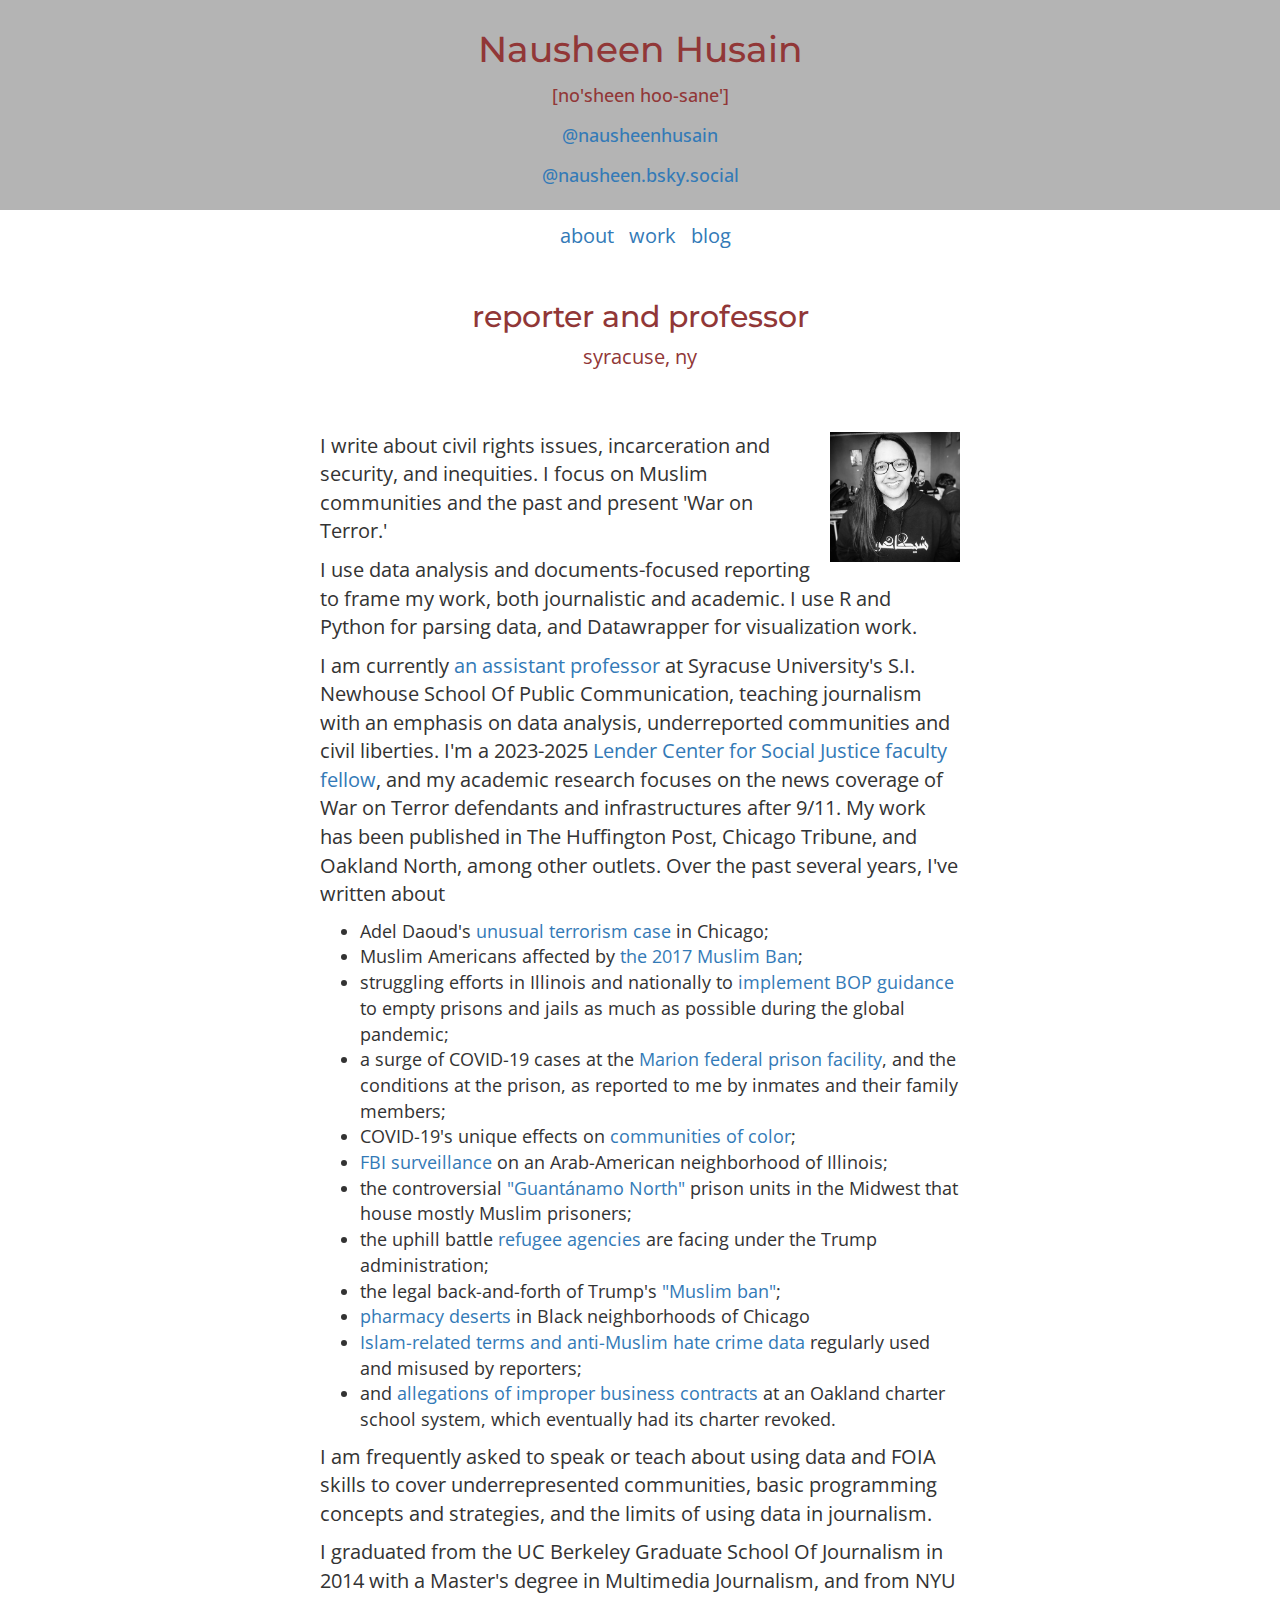
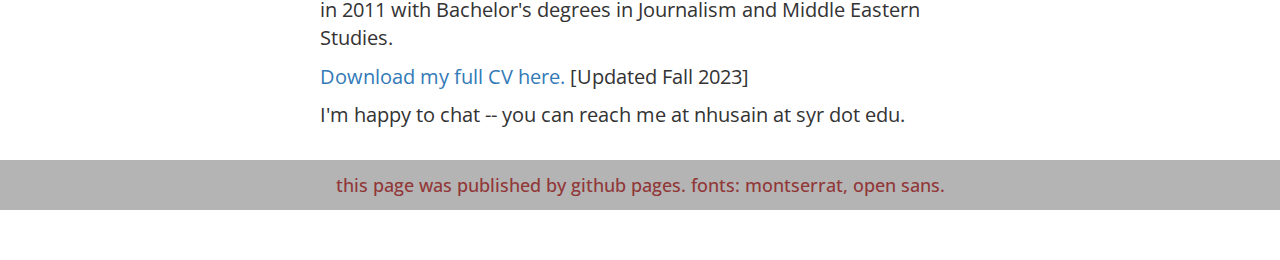
==== commit 34cc5e6f: "Fixes mistake" ====
--- a/index.html
+++ b/index.html
@@ -12,705 +12,52 @@
 </head>
 
 <body>
+	
 	<div class="intro">
 		<h1>Nausheen Husain</h1>
 		<h4> [no'sheen hoo-sane'] </h4>
 		<h4><a href="https://twitter.com/nausheenhusain" target="_blank">@nausheenhusain</a></h4>
 		<h4><a rel="me" href="https://bsky.app/profile/nausheen.bsky.social" target="_blank">@nausheen.bsky.social</a></h4>
 	</div>
-
+	
 	<div id="nav">
 		<span><a href="index.html">about</a></span>
 		<span><a href="work.html">work</a></span>
 		<span><a href="blog.html">blog</a></span>
 	</div>
-
+	
 	<div id="temp">
-		<h2>et cetera</h2>
-		<div id="nav">
-			<a href="#ifr">islam for reporters</a>
-			<a href="#snippets">snippets</a>
-		</div>
+		<h2>reporter and professor</h2>
+		<p>syracuse, ny</p>
+		<!-- <p>(she/her)</p> -->
 	</div>
 
-	<div id="steuter-wills" class="container content">
-		<h2>“Their contempt for us was unnatural, like we were lesser beings”</h2>
-		<p class="date">[Dec 2023]</p>
-		<h3>I’ve found myself repeating a phrase this semester when asked what my research has been like lately: “horrifyingly relevant.” Work for a fellowship I was awarded last spring began in earnest this week; our team of researchers will assess how specific aspects of the ‘War on Terror’ were covered in mainstream American media, which ‘experts’ were used as a credible source in written stories, and how language was deployed. The research goes all the way back to twenty-five years ago, and also to just last week.</h3>
-		<h3>Some of our younger scholars were born after 2001 so part of our work has been assembling research that can serve as a literature review for them, but also as a timeline of the more recent American attempts to deal with political violence (and what policies this stated intent has hidden). While compiling relevant works, I came across research from Erin Steuter and Deborah Wills. Steuter and Wills’ 2010 paper is called “The vermin have struck again’: dehumanizing the enemy in post 9/11 media representations” (email me if you’re a researcher or reporter and you’d like a copy of this excellent paper) -- just the title brought my mind directly to a <a href="https://www.aljazeera.com/features/2023/12/12/like-we-were-lesser-humans-gaza-boys-men-recall-israeli-arrests-torture" target="_blank">Dec. 12 Al Jazeera story</a> covering the recent rounding up of men and boys by Israel’s military. In it, a 14-year-old boy calls the Israeli soldiers’ contempt for the Palestinians “unnatural,” going on to say, “There was no reasoning with them. They kept saying, ‘You are all Hamas.’”</h3>
-		<h3>In their paper, Steuter and Wills collect headlines from mainstream publications from many countries between 2001 and 2008, in which the headlines reflect a “remarkably coherent and consistent set of metaphors which represent the enemy as animals, particularly noxious, verminous, or pestilential animals, or as diseases, especially spreading and metastatic diseases like cancers or viruses.” The paper is now 13 years old but I imagine an updated collection of headlines from 2023 may yield very similar conclusions. People are compared to beasts, monsters, rats, weasels, snakes, spiders, viruses, cancers, objects that must be cleansed.</h3>
-		<img id="vermin" src="imgs/vermin_headlines.png" alt="a screenshot from the aforementioned paper, containing a list of headlines that refer to people as rats">
-		<figcaption>A screenshot from “The vermin have struck again’: dehumanizing the enemy in post 9/11 media representations”</figcaption>
-		<h3>One thing we spoke about in our team is Edward Said’s idea of ‘communities of interpretation,’ which he wrote about in his 1981 book, Covering Islam:</h3>
-		<h3 class="ext-quote">No one lives in direct contact with either truth or with reality. Each of us lives in a world actually made by human beings, in which such things as “the nation” or “Christianity” or “Islam” are the result of agreed-upon convention, or historical processes, and, above all, of willed human labor expended to give those things an identity we can recognize.</h3>
-		<h3>One of the forms of ‘willed human labor expended’ in this case are our newspapers, which contribute to our ‘community of interpretation’ of Islam and Muslims. There is nothing new about the idea that Arabs and Muslims, and Palestinians of all or no faiths, are particularly dehumanized in American media and pop culture. The Western ‘community of interpretation’ regarding this group of people contains the idea that they are so ‘other’ that we don’t need to consider each of them as <i>even separate from each other</i>. They are presented, often, as a mob of rage; in the case of Steuter and Wills’ observations of headlines, a pile of vermin who deserve “indiscriminate eradication.”</h3>
-		<h3>[The paper’s authors include what was written in 2006 by Daniel Pipes, a raging racist, who justified his call for seeing all Muslims as suspicious with what he deems “Sudden Jihad Syndrome” -- “whereby normal-appearing Muslims abruptly become violent.” Absolutely wild, but I don’t *not* want this on a t-shirt.]</h3>
-		<h3>I’m tired of saying that dehumanization of peoples by journalists is wrong. I don't think I have ever been so bored and frantic at the same time. It doesn’t seem to be heard or registered, no matter how frequently many of us repeat this, because our mainstream press isn’t very self-aware, particularly when it comes to assessing its own coverage. (We will continue repeating these things because Palestinians have asked people to keep saying the obvious thing out loud, and it is important to center their voices.)</h3>
-		<h3>What Steuter and Wills also pointed out, besides that dehumanization is dangerous, is that the comparison of “the enemy” to vermin or disease is a metaphor used by the military, so the repetition of these words to describe people reflects news practices <i>opposite to objectivity</i>. Reporters and editors are not just degrading people, they are doing so at the behest of the state. We can see the result of this when we listen to the Palestinian child’s bafflement at an Israeli soldier who sees him as subhuman.</h3>
-		<h3>In The Myth Of Sisyphus, Albert Camus, who was also a journalist among other professions, writes that the artist must work amidst those who are working and struggling, not removed from them:</h3>
-		<h3 class="ext-quote">One of the temptations of the artist is to believe himself solitary, and in truth he hears this shouted at him with a certain base delight. But this is not true. He stands in the midst of all, in the same rank, neither higher nor lower, with all those who are working and struggling. His very vocation, in the face of oppression, is to open the prisons and to give a voice to the sorrows and joys of all.</h3>
-		<h3>I think of this when I consider the viewpoint of a journalist and, especially, when I see the actions and choices of Palestinian journalists today. To report away from the state and those in authority, but alongside the people, is what Steuter and Wills mention in their work as ‘peace journalism’ or ‘conflict-sensitive journalism’: “If they choose to be complicit with military or government, as they often are in demonizing the enemy and enlisting public support for war policies, then they give up their vaunted and largely illusory objectivity in the service of war.”</h3>
-		<h3>The idea of striving for objectivity in reporting has been questioned by progressive American journalism, particularly since the 2020 murder of George Floyd and the subsequent media coverage. In the case of reporting on Palestine and, more generally, Arabs and Muslims, even an attempt toward objectivity -- <i>even just refusing to repeat the words of the state</i> -- would be a huge step forward.</h3>
-		<br>
-		<h3>More on our research<a href="https://news.syr.edu/blog/2023/07/10/newhouse-school-assistant-professor-named-2023-25-lender-center-faculty-fellow/" target="_blank"> here.</a></h3>
-		<a class="sec-head" href="#nav">back to top</a>
+	<div id="about">
+		<img src="imgs/headshot.jpg" alt="headshot" />
+		<p>I write about civil rights issues, incarceration and security, and inequities. I focus on Muslim communities and the past and present 'War on Terror.'</p>
+		<p>I use data analysis and documents-focused reporting to frame my work, both journalistic and academic. I use R and Python for parsing data, and Datawrapper for visualization work.</p>
+		<p>I am currently <a href="https://newhouse.syr.edu/people/nausheen-husain" target="_blank">an assistant professor</a> at Syracuse University's S.I. Newhouse School Of Public Communication, teaching journalism with an emphasis on data analysis, underreported communities and civil liberties. I'm a 2023-2025 <a href="https://news.syr.edu/blog/2023/07/10/newhouse-school-assistant-professor-named-2023-25-lender-center-faculty-fellow/" target="_blank">Lender Center for Social Justice faculty fellow</a>, and my academic research focuses on the news coverage of War on Terror defendants and infrastructures after 9/11. My work has been published in The Huffington Post, Chicago Tribune, and Oakland North, among other outlets. Over the past several years, I've written about 
+			<ul>
+				<li>Adel Daoud's <a href="https://www.huffpost.com/entry/fbi-labels-man-terrorist-court-wants-longer-sentence_n_648ccc35e4b04ee51a9b84ab" target="_blank">unusual terrorism case</a> in Chicago;</li>
+				<li>Muslim Americans affected by<a href="https://www.huffpost.com/entry/trump-travel-ban-muslims-changed-lives_n_61e86498e4b01f707dabbdcd" target="_blank"> the 2017 Muslim Ban</a>;</li>
+				<li>struggling efforts in Illinois and nationally to <a href="https://www.chicagotribune.com/coronavirus/ct-prisons-early-release-20210215-pgu2r2eskbcvvh6m3srqis2pta-story.html" target="_blank">implement BOP guidance</a> to empty prisons and jails as much as possible during the global pandemic;</li>
+				<li>a surge of COVID-19 cases at the <a href="https://www.chicagotribune.com/coronavirus/ct-marion-federal-prison-covid-deaths-numbers-20200807-swoge2zwxfeu3nitbndvpdjhm4-story.html" target="_blank"> Marion federal prison facility</a>, and the conditions at the prison, as reported to me by inmates and their family members;</li>
+				<li>COVID-19's unique effects on <a href="https://www.chicagotribune.com/coronavirus/ct-coronavirus-chicago-health-disparities-data-20200410-rf7lmmvgurfwxpxiatebsozwsu-story.html" target="_blank">communities of color</a>;</li> 
+				<li><a href="https://www.chicagotribune.com/news/breaking/ct-bridgeview-muslims-fbi-surveillance-20200130-eoyicwf4vvhulhhyej6r4nnjeq-story.html" target="_blank">FBI surveillance</a> on an Arab-American neighborhood of Illinois;</li> 
+				<li>the controversial <a href="https://www.chicagotribune.com/news/ct-muslims-special-prison-units-midwest-20191206-yjcnfmcdwjcbpaovtcw3trttnq-story.html" target="_blank">"Guantánamo North"</a> prison units in the Midwest that house mostly Muslim prisoners;</li> 
+				<li>the uphill battle <a href="http://graphics.chicagotribune.com/refugee-agency-struggles/" target="_blank">refugee agencies</a> are facing under the Trump administration;</li> 
+				<li>the legal back-and-forth of Trump's <a href="https://www.chicagotribune.com/data/ct-travel-ban-ruling-timeline-htmlstory.html" target="_blank">"Muslim ban"</a>;</li> 
+				<li><a href="https://www.chicagotribune.com/news/breaking/ct-met-pharmacy-deserts-chicago-20180108-story.html" target="_blank">pharmacy deserts</a> in Black neighborhoods of Chicago</li>
+				<li><a href="http://islamforreporters.com" target="_blank">Islam-related terms and anti-Muslim hate crime data</a> regularly used and misused by reporters;</li>
+				<li>and <a href="https://oaklandnorth.net/2013/05/08/awaiting-a-charter-appeal-aims-community-finishes-school-year-uncertain-of-the-future/" target="_blank">allegations of improper business contracts</a> at an Oakland charter school system, which eventually had its charter revoked.</li>
+			</ul>
+		</p>
+		<p>I am frequently asked to speak or teach about using data and FOIA skills to cover underrepresented communities, basic programming concepts and strategies, and the limits of using data in journalism.</p>
+		<p>I graduated from the UC Berkeley Graduate School Of Journalism in 2014 with a Master's degree in Multimedia Journalism, and from NYU in 2011 with Bachelor's degrees in Journalism and Middle Eastern Studies.</p>
+		<p><a href="Husain_CV.pdf" download="Husain_CV.pdf"> Download my full CV here.</a> [Updated Fall 2023]</p>
+		<p> I'm happy to chat -- you can reach me at nhusain at syr dot edu.</p>
 	</div>
 
-	<div id="lender-announcement" class="container content">
-		<h2>Newhouse School Assistant Professor Named 2023-25 Lender Center Faculty Fellow</h2>
-		<p class="date">[July 2023]</p>
-		<h3>Syracuse University News interviewed me when I was selected to be the new Lender Center faculty fellow. My project, “The Stories We Told Ourselves: The American ‘War on Terror’” will assess American news coverage of 'War on Terror' infrastructures set up after 9/11: surveillance and security operations around Muslim and Arab neighborhoods, the National Security Entry-Exit Registration System, the prison bureau’s communication management units, FBI stings targeting young Muslim men, etc. <br>
-		<a href="https://news.syr.edu/blog/2023/07/10/newhouse-school-assistant-professor-named-2023-25-lender-center-faculty-fellow/" target="_blank">Read more here.</a></h3>
-		<a class="sec-head" href="#nav">back to top</a>
-	</div>
-
-	<div id="pause-momentum" class="container content">
-		<h2>Briefly, two things I have been thinking about while compiling this year's <a href="https://nausheenhusain.github.io/blog.html#snippets-2022" target="_blank">snippets</a></h2>
-		<p class="date">[Jan 2023]</p>
-		<h3>1. The day after I left my newsroom job, I wrote in my journal that I now wanted to develop neater handwriting. The cause-effect relationship between leaving the newsroom and suddenly producing neat handwriting was so direct a line in my mind then that I didn’t feel the need to explain it. I have been thinking about this entry since I wrote it, more than three semesters ago. (There has been very little change in my handwriting.)</h3>
-		<h3>Writing a word neatly by hand, by writing one letter, then stopping, then writing the next letter, didn't seem like a goal I could pursue in a newsroom. It felt luxurious to slow down in that way. It required the ability to pause momentum in order to consider each separate act.</h3>
-		<h3>2. As a kid, I’d frequent neighborhood swimming pools in the summertime with friends, and I have been thinking this year of the advice given by a mom to a son, who felt apprehension at jumping off a diving board into the deep end of a pool: climb up to the diving board, stand on the edge and look down at the water. Don’t jump until that view is familiar enough to you to be comfortable. Create a pause in momentum.</h3>
-		<h3>For me, 2022 was this kind of pause. 2022 consisted of me reading and re-reading sentences as a way to revisit building blocks, focusing more on them than the books they live inside. 2022 has been a year in which it’s taken me days, sometimes weeks, to write down one complete thought.</h3>
-		<h3>I know now that it is not luxurious, but it is, at best, the surveying of some apprehension, the seconds before a dive.</h3>
-		<a class="sec-head" href="#nav">back to top</a>
-	</div>
-
-	<div id="objectivity-hunter-2022" class="container content">
-		<h2>The concept of 'objectivity' in investigative journalism doesn't exclude nor hide its inherent purpose of reform</h2>
-		<p class="date">[May 2022]</p>
-		<h3>Quotes about objectivity from Mark Lee Hunter's 'Story-Based Inquiry' that I wish I read when I was 25, and then read every year since then:</h3>
-		<h3 class="ext-quote">"Conventional news reporting aims to create an objective image of the world as it is. Investigative reporting uses objectively true material – that is, facts that any reasonable observer would agree are true – toward the subjective goal of reforming the world. That is not a license to lie in a good cause. It is a responsibility, to learn the truth so that the world can change."</h3>
-		<h3 class="ext-quote">"By objectivity, we mean three very precise things.</h3>
-		<h3 class="ext-quote">> The first is that we have to accept the reality of facts that we can prove, whether we like them or not. In other words, we are objective toward the facts. If the facts say the hypothesis is wrong, we change the hypothesis. We do not try to make the facts disappear. </h3>
-		<h3 class="ext-quote">> The second is that we have to do this work with the understanding that we could be wrong. If we do not keep that in mind, we will not get the help we need from others. Would you help someone who already knows all the answers, and isn’t listening to what you have to say?</h3>
-		<h3 class="ext-quote">> Even if you remain objective toward the facts – and you must – there is a subjective basis to this work that will not go away. Trying to make the world a better place is not an objective goal. We are not recorders when we investigate; we are reformers. We use objective facts, and are objective toward the facts, to further that goal, because we happen to believe that any attempt to reform the world will fail if it is not based on reality. In other words, we use our subjectivity as an incentive to remain neutral toward the evidence, and to incite us to take all the evidence into account."</h3>
-		<h3 class="ext-quote">"A classic error of reporters trained in the canons of 'objective' reporting, or of reporters in a hurry, is to listen to sources only for information, and not for emotion. They tend to consider emotion as noise – including their own emotions. In his classic work The Powers That Be, David Halberstalm suggests that this is why two relatively inexperienced reporters from the Washington Post got the Watergate story, and not their competitors. The young reporters allowed themselves to be impressed by the fear of their sources, and to feel it themselves: The fear told them the story was major."</h3>
-		<h3 class="ext-quote">"Yet the investigator must also be objective in a specific way: neutrality and honesty toward all the facts in a given situation. Such neutrality does not, and cannot, mean indifference toward the consequences of certain facts, which is what many politicians would love to obtain when they accuse reporters of lacking objectivity. The fundamental purpose of investigative reporting is reform, and the desire to reform the world is inherently individual and subjective."</h3>
-		<a class="sec-head" href="#nav">back to top</a>
-	</div>
-
-	<div id="hooks-esack-praxis-2022" class="container content">
-		<h2>book report: praxis</h2>
-		<p class="date">[Jan 2022]</p>
-		<h3>When bell hooks passed away last year, I realized I had never read any of her books, despite her being, famously, a revolutionary educator, and despite my recent, desperate need to quickly learn how to become a passable professor. When I started in academia, I was given "McKeachie's Teaching Tips," but not "Teaching To Transgress."</h3>
-		<h3>I felt bonded to hooks on many an occasion while reading this set of essays, but particularly when she described coming to academia without ever having wanted to be an academic. In reference to Paulo Freire, she writes:</h3>
-		<h3 class="ext-quote">"One of the ways that this book has made me think about my teaching process is that I feel that the way I teach has been fundamentally structured by the fact that I never wanted to be an academic, so that I never had a fantasy of myself as a professor already worked out in my imagination before I entered the classroom. I think that’s been meaningful, because it’s freed me up to feel that the professor is something I become as opposed to a kind of identity that’s already structured and that I carry with me into the classroom."</h3>
-		<h3>Elsewhere, she cites Freire as an academic who "gave her a language": "He made me think deeply about the construction of an identity in resistance."</h3>
-		<h3>Since reading this, I have been thinking about what it means to construct an identity as an academic without buying into the academic fantasy, nor the tropes of a revered professor. I grew up wanting to be a journalist, became one, recognized the ways in which American newsrooms diminished me and my areas of interest, and then stumbled upon academia in a Slack channel. hooks reframed my newness to this world as a bonus rather than a weakness. Because I am simultaneously unlearning what I learned in newsrooms, and trying to teach young people how to function in these same spaces, I am creating my identity as an academic in resistance of the norms and narratives I have learned. hooks says this is a powerful location from which to create this identity. She cites both Freire and Thich Nhat Hanh when she describes her idea of "praxis" -- the focus on practice in conjunction with contemplation, or "action and reflection upon the world in order to change it." You have to practice your current ideals, they say, and process how these ideals have come into being, in order to grow in those very same ideals.</h3>
-		<h3>This may sound familiar to readers of the scholar and activist (and professor) Farid Esack. In "Qur'an, Liberation and Pluralism", he argues for liberation theology, rather than accomodation theology, and writes about praxis:</h3>
-		<h3 class="ext-quote">"Praxis as a source of knowledge has always been widely recognized in Islamic scholarship and the Qur’an itself is explicit in its view that theory can be based on praxis: 'And to those who strive in us [our path] to them we shall show our ways.' (29:69)"</h3>
-		<h3>hooks writes that praxis can be a source of guidance for an educator and Esack writes that it can be the same for a Muslim -- indeed that by doing praxis, you reveal more guidance. In The Study Qur'an, an interpretation of the verse he cites explains that if one strives to act upon what they do know, they will be guided to greater knowledge.</h3>
-		<h3>While planning for courses, I have ruminated on what it means to bring hooks' and Esack's concept of praxis and building an identity in resistance to, of all things, a data reporting course at a Western journalism school. Despite the scrutiny and rigidity of academia, how do I resist succumbing to teaching the very methods of journalism that perpetuate a U.S.-centric narrative, the narrative that our government encourages, even concocts?</h3>
-		<h3>In one class, we talk about eviction data. We listen to a podcast episode in which a data journalist argues that looking at only a person's inclusion on a dataset of evicted citizens omits all the other kinds of datasets in which they may have been included, if those datasets existed: people who have lent money to family members, people who have participated in community volunteer efforts in their neighborhood, people who come from absolutely no generational wealth. We talk about how choices around who is the data collector and who is the data collectee betray our data infrastructure's service toward, in this case, landowners.</h3>
-		<h3>One student is exasperated: 'But how can we not track who hasn't paid rent? If someone wants to rent out their property, they should be able to check a name against a database.' Then he goes quiet and so do the rest of the students, hearing what he has said. There is discomfort and uncertainty, including from me, when considering how to proceed.</h3>
-		<h3>Weeks later, I read about how hooks remembered discomfort that her students felt in her classes:</h3>
-		<h3 class="ext-quote">"I have not forgotten the day a student came to class and told me: 'We take your class. We learn to look at the world from a critical standpoint, one that considers race, sex, and class. And we can’t enjoy life anymore.' Looking out over the class, across race, sexual preference, and ethnicity, I saw students nodding their heads. And I saw for the first time that there can be, and usually is, some degree of pain involved in giving up old ways of thinking and knowing and learning new approaches."</h3>
-		<h3>hooks acknowledged that developing ideology through praxis would be uncomfortable; a discussion is, by definition, a loss of one person's control. It is also the only way to break the absolute authority and rigidity of a traditional professorship, and the default instruction of traditional reporting methods, which have always been flawed in their instinctual trust of American institutions. It is painful for someone at the age of 20 to consider that the narratives and structures their place of birth asks them, as journalists, to put forth are designed to benefit a certain group of people, ignoring and actively harming the others. At worst, this pain can turn into cynicism but at best it can help create a reporting populace willing to forge an identity in resistance to the default.</h3>
-		<h3>May our painful praxis beget knowledge and direction.</h3>
-		
-		<a class="sec-head" href="#nav">back to top</a>
-	</div>
-
-	<div id="slow-thinking-2021" class="container content">
-		<h2>A shift to slow thinking</h2>
-		<p class="date">[July 2021]</p>
-		<h3>One of the first things that happened when I left my job of seven years in a major metro newsroom was that I started to excitedly consider how I could change my relationship to Twitter. I thought for weeks about what my new Twitter schedule would be. Would I delete it from my phone entirely? Would I keep the phone app but only check Tweetdeck twice a week? Would I alternate week-by-week, one week checking it normally (incessantly), and one week being off it completely?</h3>
-		<h3>I didn't know it then but I didn't have to muse so much. As my planning brain worked overtime, coming up with different options for me, my habits changed on their own. Because I didn't have a morning meeting at 9AM, I didn't open up Tweetdeck at 8AM, in order to read (scroll through) the news. I didn't leave it open throughout the day to check on what my colleagues and other Chicago journalists were talking about, or to update myself on the latest thing the mayor said. I tweeted less, I found less to comment on.</h3>
-		<h3>Other things changed too:</h3>
-		<h3> > I am waking up past 8AM. For someone who thought this was physically impossible, the extra sleep, the first time especially, was truly wild, how it felt in my body, what my brain felt like. Coffee became less of a necessity immediately, and something pleasant to enjoy a little later;</h3>
-		<h3> > I take notes on a yellow legal pad rather than a reporter's notebook. Yellow legal pads are luxurious for my fingers, which, after years of reporting, became used to the cramped scribbling I did in interviews and meetings, the reporter's notebooks seemingly being generated on my shelves like cards from a deck at the end of a Solitaire game. Yellow legal pads seem prepared to take full sentences, full paragraphs even;</h3>
-		<h3> > When I need to make sure I understand something very well, or that something will be 100% legible later, I am able to slow my processes down to read and write slowly. When I notice my gaze gliding over a part of a book that seems 'unnecessary' -- a description of a garden or what exact facial expression took over at a certain moment -- I'm able to stop and go back and re-read, slowly. When I am writing down a schedule or notes after a meeting, I am able to separate the letters in a word so they are each individually legible, something I haven't even tried to do since high school.</h3>
-		<h3>What is obvious is that these changes are the result of a lack of a work schedule, a newsroom schedule -- the schedule of a place where most things are emergencies. I have developed work habits that ensure I'm ready for an emergency, even when my work developed to building large projects rather than breaking news.</h3>
-		<h3>I'm starting an academic career in about a month; though I'll still be publishing reported work, it will likely never be an emergency or breaking news, and my primary job will be to summarize ideas and histories for students. In one of several conversations I've been having with friends who are academics, one person mentioned that I'm going from thinking about the what and how, to thinking about the why and the patterns behind the whys. As I try to retrain my newsroom mind into a <a href="https://www.bostonglobe.com/ideas/2015/07/25/the-power-slow-thinking/ToZbzYl7rG0yVMCtsZ7WnJ/story.html" target="_blank">slower, more intentional machine</a>, I'm also settling on which other day-to-day habits could help me start to notice the whys and their patterns. Though I didn't notice it at the time, newsrooms aren't good at encouraging this kind of thinking for all reporters, to their own detriment.</h3>
-		<h3>In his book about his journalism and work habits, "Working," Robert Caro talks about slow thinking: "When I decided to write a book, and, beginning to realize the complexity of the subject, realized that a lot of thinking would be required -- thinking things all the way through, in fact, or as much through as I was capable of -- I determined to do something to slow myself down, to not write until I had thought things through." In a newsroom, this is a luxury few are afforded; typically you write and report at the same time. Sometimes, you're writing while you're figuring out what the story is. (Robert Caro left his newsroom job at Newsday after six years to write books and, presumably, think slowly.)</h3>
-		<h3>As I temper the constant tug-of-war of input and output, in academia and writing, the place where my mind settles, I hope, will be a place of few emergencies.</h3>
-		
-		<a class="sec-head" href="#nav">back to top</a>
-	</div>
-
-	<div id="prisons-covid-2021" class="container content">
-		<h2>Reporting on prison conditions during COVID-19</h2>
-		<p class="date">[March 2021]</p>
-		<h3>When the global pandemic came to the U.S. in spring of 2020, my journalistic work shifted -- we were all suddenly on the COVID beat. My focus in late spring and early summer was on covering the disproportionate amount of Black Chicagoans contracting and suffering from the virus. Strife is segregated in my city and it wasn't an easy story to tell, but it was an obvious one to find.</h3>
-		<h3>In July, I got an email from a young man worried about his dad. His father was in a federal prison in southern Illinois, a place where inmates were complaining that COVID protocols weren't being followed, that they were being put on lockdown all the time. The young man told me that, when he called to check in on his father, they told him to stop calling. For the next seven months, I talked to inmates, in official and unofficial ways. I published <a href="https://www.chicagotribune.com/coronavirus/ct-marion-federal-prison-covid-deaths-numbers-20200807-swoge2zwxfeu3nitbndvpdjhm4-story.html" target="_blank"> two</a> <a href="https://www.chicagotribune.com/coronavirus/ct-prisons-early-release-20210215-pgu2r2eskbcvvh6m3srqis2pta-story.html" target="_blank"> stories</a> for the Chicago Tribune, one covering the death of an inmate at that federal prison and the other wrestling with the fact that we don't have carceral systems that easily allow for people to leave early, even if the only other option is death by pandemic.</h3>
-		<h3>These stories were difficult to pursue for many reasons: getting data from any department of corrections or the Bureau of Prisons is a slow process, and the inability to get any confirmation of basic facts from prison administration is a constant hindrance to reporting. Even more frustrating are the layers of disconnect erected between an inmate and effective communication. While reporting this story,</h3>
-		<h3> > one inmate could only talk to me seven minutes at a time. Some of that time would go to him expressing, understandably, his frustration with his situation. When he inevitably got cut off by the phone, he'd have to wait in line to use the phone for another seven minutes. These were some of the hardest source calls I've had.</h3>
-		<h3> > two inmates talked to me using an unofficial communication device. One of them eventually was caught with the device and put in solitary confinement for three months, according to the other inmate.</h3>
-		<h3> > a family member of an inmate who died found out he was in the hospital when another inmate with an unofficial communication device contacted her to let her know. Prison administration contacted her later to let her know her son had died.</h3>
-		<h3> > the local hospital couldn't confirm or deny that a person had been admitted to their institution if they were an inmate, I think because of HIPAA policy.</h3>
-		<h3>I've reported on <a href="https://www.chicagotribune.com/news/ct-muslims-special-prison-units-midwest-20191206-yjcnfmcdwjcbpaovtcw3trttnq-story.html" target="_blank"> communication management units</a> before -- units where communication is severely limited with the outside world because the fear is that the inmate will remain in touch with their alleged co-criminals in order to continue criminal activity; these are controversial for a whole slew of reasons. In standard prisons, where a stated goal is to help maintain the inmates' outside relations to make it easier to transition into a more stable life after prison, the number of barriers between an inmate and the outside betrays a loyalty to carceration -- the very thing that created hesitation around releasing inmates to home confinement during a global pandemic.</h3>
-		
-		<a class="sec-head" href="#nav">back to top</a>
-	</div>
-
-	<div id="ramadan-2019" class="container content">
-		<h2>What is increasingly not enough/To seek a middle way</h2>
-		<p class="date">[May 2019]</p>
-		<h3>When I was younger, just my community was enough. My needs were fulfilled by it; its logic around faith and history, which were given to me by my family and elders, made sense. The more intimately I understood it as an adult, however, the more I felt it was necessary to gift it, over and over again, the generosity of context, and a world around it. But even with more and more context, the position and agency of my faith community within the wider group of Muslims in America became blurrier with age, even while my awareness of the blurrinesses in other faith communities increased. Observing Ramadan, for me, is a claiming of space for me and my community in the confusion of colors and shapes that is the wider Muslim community, a community that has sometimes rejected us, and sometimes been rejected by us. For me, it is a way to say, “We are here, too; we are of you, and you us.”</h3>
-		<h3>On a practical level, I am objectively bad at Ramadan. I have trouble slowing down, I do not retain my patience in the face of want, I sometimes break my fast early, and sehri is sometimes on time, sometimes whenever I wake up. I do not swear less — I work in a newsroom. More devastatingly, <a href="https://traversingtradition.com/2018/06/04/ramadan-month-of-anti-imperialism/" target="_blank">I work in a capitalistic system</a>, so my days, even during Ramadan, are dictated by labor and profit, and not by my intrinsic value as a soul from the viewpoint of the divine. It seems that every Ramadan I observe, I am reminded of how far I am, how far we are, from what a life oriented by the centering of the spirit feels like.</h3>
-		<h3>For much of this Ramadan, as part of a youth program I help with every year, I spent my days thinking about civil rights and the history of the Muslim community in the U.S. — from enslaved African Muslims to South Asian immigrant Muslims to Central Asian refugee Muslims to white convert Muslims. We talked about what oppression can look like among immigrant communities, and how hierarchies are perpetuated particularly firmly in South Asian Muslim communities. Most challenging was articulating the complexities of this reality to young people — a way of gently shattering the perfection they wanted to see and showing instead, just as gently, that the existence of blurrinesses in their understandings of their community is a form of clarity, because it is accurate.</h3>
-		<h3>Much like how adults respond to blurriness around something into which they’ve invested time, some people embraced these realities and many decidedly did not — a reminder that an instinct toward justice or truth is not magically or automatically higher among younger generations. I felt frustrated. In the early mornings during suhoor, I read parts of the Qur’an.</h3>
-		<h3>While the Ramadan of my youth was mostly about breakfast foods at Eid celebrations, the Ramadan of my adulthood has increasingly been about a balancing of two particular ayaat that reflect the frustrations that I have not been able to settle:</h3>
-		<h3>“Do not follow blindly what you do not know to be true: ears, eyes, and heart, you will be questioned about all these. Do not strut arrogantly about the earth: you cannot break it open, nor match the mountains in height.” (17:36-7)</h3>
-		<h3>The pairing of these ayaat encourage me to “seek a middle way” (17:110) between the necessity of continuous critical thinking and reasoning around the established systems of a community, while retaining an attitude of humility and patience as a form of love toward those around me, if nothing else, as a reflection of the awe a Muslim, a person, can experience toward the divine. The anti-complacency and active compassion this requires — and the grace of this reminder in the Qur’an — is enough for this month.</h3>
-		<a class="sec-head" href="#nav">back to top</a>
-	</div>
-
-	<!-- <div id="big-mistakes-2017" class="container content">
-		<h2>Assess your big mistakes every ten years.</h2>
-		<p class="date">[2017]</p>
-		<h3>2007 is the year I moved to New York and began university. My dad helped me move, and I still remember the panic that overtook me in my core when, on our last evening together, he dropped me off to my residence hall and walked away. At that moment, I was certain I was unprepared to be alone, neither to sustain myself nor succeed at anything. I had no idea how to quiet the terrified restlessness in my heart that exists within all 18-year-olds, whether they are brave enough to admit it or not (I was not).</h3>
-		<h3>2017 has been a year during which I made strides, long and aggressive and intentional, in admitting things — out loud, to other people — in a furious chase for catharsis. This has its own terrors associated with it, but one of the perks of approaching 30 is that dishonesty doesn’t quite weigh on you as much as it feels like one more annoying thing to remember to do for someone else’s comfort, one more way to grip desperately onto someone’s conditional affinity toward you.</h3>
-		<h3>When I think about the time between 2007 and 2017, the thing I did most frequently is make mistakes. Some very small (I once repeatedly addressed a female hiring manager as a “Mr.” via email until she sent me an understandably angry clarifying note) and many quite large (I have yet to be able to get myself to enjoy kale and this seems to have had a much larger impact on my life than I anticipated it would in 2007). But wait, there’s more:</h3>
-		<h3>-- Once, instead of “try to be forgiving toward yourself,” I said, very somberly, “try to be forgiving toward your elf.”</h3>
-		<h3>-- I stopped writing sometime after grad school. Not much news, not much fiction, not much prose, not even a consistent journal. When I did write, it was in disjointed phrases that looked like they were trying — and failing — to be poetry. I wrote them down and never looked at them again because, to me, they looked suspiciously like proof that I had lost something valuable. Because writing is how I, like many, clarify and process my thoughts, this made for some incredibly foggy years.</h3>
-		<h3>-- I felt it important to post so many angry, true and juvenile posts about 1. Republicans and 2. the parts of the Harry Potter movies that weren’t completely accurate. Both of these made me equally angry, for some reason.</h3>
-		<h3>-- For a long time, I stopped playing basketball, which is something that brings me pure joy. I stopped for enough time that when I started again, it took actual concentration to not get injured, and even with concentration, I had some lasting injuries.</h3>
-		<h3>-- Like all of us who make big mistakes in our twenties, the insecurities I didn’t know I harbored became cynicism and dismissiveness toward those who were close enough to me that kindness seemed less important than straightforwardness. In hindsight, with lots of distance and lots of painful reflection, I know that this was, at its core, an act of profound, consequential ingratitude, and it is perhaps the only aspect of this decade — the only mistake — that I have neither been able to process, nor reconcile, nor forgive.</h3>
-		<h3>-- Several times in the 2010s, I wore a blazer over a t-shirt that said “Imagination” on it, but with the blazer on, you could only see the “agina” part, so everyone thought I was wearing a t-shirt that said “vagina.” AND YET I DID NOT STOP WEARING THAT COMBINATION.</h3>
-		<h3>-- I spent too much time with socks on.</h3>
-		<h3>-- Between 2007 and 2014, I did not even kind of drink enough water.</h3>
-		<h3>-- I enthusiastically performed the flawed idea that if someone is part of you, you must carry their every pain/dishonesty/debt for them, out of love and protectiveness, and they must carry yours — that this is how love is measured, that love can be measured.</h3>
-		<h3>-- I was there for only five years, but I may have lived in New York City for much too long.</h3>
-		<h3>-- Somehow, I wasn’t wearing the right glasses for my face-shape before 2016.</h3>
-		<h3>-- Somehow, I didn’t read any Audre Lorde before 2016.</h3>
-		<h3>-- Somehow, I learned and then promptly forgot a lot of Arabic, Farsi and Urdu before 2016.</h3>
-		<h3>-- It took about four years for me to feel truly comfortable asking for help with any code I wrote, which is several years of unproductive mistakes.</h3>
-		<h3>Here’s one thing I did right over the past ten years: I was choosy and persistent about courting the relationships I wanted to keep. Achieving any amount of honesty at 29 takes a huge time investment between 18 and 28, and when, inevitably, somewhere in there, your life shifts dramatically, it’s the people into whom you’ve invested time and effort who will perceive what those life shifts mean for your interiority. This kind of homemade, worn-in honesty, even once per decade, is maybe all the catharsis you need.</h3>
-		<a class="sec-head" href="#nav">back to top</a>
-	</div> -->
-
-	<div class="container">
-		<h2 id="ifr" class="sec-head">islam for reporters</h2>
-		<a class="sec-head" href="#nav">back to top</a>
-	</div>
-
-	<div id="ifr-summary" class="container content">
-		<h2><a href="http://islamforreporters.com" target="_blank"> Islam For Reporters</a></h2>
-		<h3>Islam For Reporters tracks data on Islamophobic incidents in the U.S. and provides tools for reporters covering Islam-related issues or Muslim American communities. It started as my Master's project at the UC Berkeley Graduate School of Journalism, in affiliation with the Islamophobia Research and Documentation Project. As part of this project, I interviewed several Islamic Studies scholars -- below are summaries of these interviews.</h3>
-	</div>
-
-	<div id="ifr-ali-asani" class="container content">
-		<h2>Ali Asani on the denial of identity</h2>
-		<p class="date">[Winter 2013]</p>
-		<h3>Ali Asani came to the U.S. from Kenya, started as an undergraduate student at Harvard, and then just never left. Today, he’s a professor of Indo-Muslim and Islamic Religion and Cultures and Director of the Prince Alwaleed bin Talal Islamic Studies Program at Harvard. I’ve had the pleasure of working with Asani and I’ve always been struck by the nuance in his arguments and, more importantly, his immense humility. We spoke a bit about his own navigation of identity and the global aspect of Islamophobia:</h3>
-		<h3><i>People often say, okay the Jews went through this, and the Catholics went through this, and the Irish went through this and Italians went through this. And it’s true that you know it’s part of the whole process of becoming American, you have to go through this. I do see it as different. Unlike I think some of those other groups, you don’t have the manifestation of this at a global level…It’s not just the U.S. It’s a global phenomenon. You see it in Europe, definitely. You see the links between Islamophobic groups in Europe with those in the U.S., but you also see it in places like India. You see it in Bosnia. You see it in Burma. You can see it in many, many different places. You see it in Russia. You see it in China…And that’s what I think makes it a little bit different from saying, okay, this is a normal part of the American hazing experience. That’s what I think makes it dangerous. Because it’s global.</i></h3>
-		<h3>He told me what struck him about election-time Islamophobia and the revision of history in people’s minds:</h3>
-		<h3><i>The thing that really stood out to me as an Islamophobic thing was made by Rev. Rod Parsley who was spiritual advisor to John McCain and who wrote in his book “Silent No More,” among other claims he makes, that 9/11 was a call to arms because America was founded in part to see the false religion of Islam destroyed, and that’s why America was created. And 9/11 now means that we are in a full-fledged war with Islam. That, for me, was an outrage because it’s just a revisionist form of reading history and documents and texts. When I saw that, I said, wow. And you can see how it was tied with the whole election of Obama. And that behind it was this whole idea that Obama was a secret Muslim and that electing him is going to be the ultimate triumph because now Muslims will be in power, they’ve taken over the White House and then they’re going to take over the country. So this was a strategy pandering to people’s fear for Islam — “Do not vote for Obama because if you vote for Obama, it’s a vote for Islam, it’s a vote for the enemy.” The implications of all of that are just astounding.</i></h3>
-		<h3>On the many ways he was denied his own identity in the U.S.:</h3>
-		<h3><i>When I came to Harvard as an undergraduate, one of the things I was astonished about was how ignorant people were about Kenya — they didn’t know where it was — and their perceptions about who was African. So someone like me would not qualify as African because, “Oh, you must be from India.” Even though my family’s been two generations in Africa. So I would say there was this broad illiteracy. My first encounter was this illiteracy about Africa that impacted me directly because people were not able to label me correctly or they thought I was a misfit or they wanted to impose their own labels on me, so you have to be — you can’t be African. And in Africa, people who are of Indian origin are called Asian. So if I said I was Asian, “No, you can’t be Asian because Asian means you’re Chinese.” So I was denied my African identity, I was denied my Asian identity, and then at a certain point I would find out of course that they were also very ignorant about Islam as well.</i></h3>
-		<a class="sec-head" href="#nav">back to top</a>
-	</div>
-
-	<div id="ifr-jocelyn-cesari" class="container content">
-		<h2>Jocelyn Cesari: It’s worse in Europe</h2>
-		<p class="date">[Winter 2013]</p>
-		<h3>I met up with Jocelyn Cesari at Harvard’s Prince Alwaleed Bin Talal Islamic Studies Program office. She is a Senior Research Fellow at the Berkley Center for Religion, Peace and World Affairs at Georgetown University and directs the Islam in the West Program at Harvard University. She explained to me why Europe’s Muslims have it much harder than America’s:</h3>
-		<h3><i>I would say that, even when it concerns the Islamic or religious signs only, the discrimination is higher for Muslims in Europe because it is not automatically an institutional discrimination, while I think in the U.S., most of the discrimination comes from policy-making or institutional settings, but not automatically from the society, although you will find groups that will say, “Yes, it has increased,” but if you look at where Islamophobia comes, it comes in police or law enforcement, it comes in airport and air traffic regulation; it’s not dominant in civil society, despite what Muslims are saying. But in Europe, it’s both an institutional discrimination — and a strong one, sometimes — but it’s also day-to-day discrimination by people who are not Muslim and who would attack women with hijab, or refusing to provide halal food, or refuse to acknowledge when kids are fasting. You have more of these things going on, that come more from a daily life perspective. I know that activist groups here tend to say that Muslims are in a bad situation; I’m not saying that there are no reality to that, but if I compare to the life of Muslims in Europe — immigration, they are at stake; ethnicity and culture, they are at stake. Economically, too, when people talk about underclass or ghettos, they think Islam. It’s not the case in the U.S. Any kind of laws about security of the country, they are at stake. And then you have the daily discrimination. And very little recourse.</i></h3>
-		<h3>She also explained why the biggest problem in the U.S. is not the media, but the politicians:</h3>
-		<h3><i>When you hear politicians — and I have heard them — all this started against the building of mosques in the U.S. and some politicians saying that Islam is not a religion and cannot be protected by the first amendment. These are very — for me, this is much more worrisome. Because then, what do you expect the media to do? They have to report on that, too. They are not making things up. They are also giving visibility to things and positions that people have that are far from being favorable or easy on Muslims. The whole shari’a campaign. It was not a media campaign. It was really orchestrated by anti-Islamic groups in different cities with the role of so-called experts coming and being concentrated in different localities. And Muslims have not even asked for shari’a in this country, which is mind-boggling to me. It’s whole construct — yes, the media report on it — but I would say they are not building it. I would say that some are trying to be more fair in the way they are report about Islam.</i></h3>
-		<a class="sec-head" href="#nav">back to top</a>
-	</div>
-
-	<div id="ifr-omid-safi" class="container content">
-		<h2>Omid Safi on waging beauty after 9/11</h2>
-		<p class="date">[Winter 2013]</p>
-		<h3>I’ve told myself that, at some point in my life, I’m going to go on a trip to Turkey with Omid Safi and Illuminated Tours. But, for now, just a conversation with Safi will have to do. I met up with him on UNC, Chapel Hill’s beautiful campus in January to talk about the different kinds of Americans America has, the Iranian blogosphere and our perceptions about the worth of different lives. On using 9/11 as a measurement tool: </h3>
-		<h3><i>I have to say, as somebody who adamantly and unapologetically adopts a global humanistic outlook, of course I’m frustrated as much as the next person when 9/11 is allowed to become the new birth of Christ. It’s what you measure everything before and after it…I think it’s important for us to pause and think about, how do we have a conversation in which we can say, with the same breath, with the same moral commitment, that we mourn and stand against the actions of 9/11 and the loss of human life, and at the same time, we have to think about, what does it mean if the loss of 3,000 human lives on American soil is allowed to re-write the global order in a way that the loss of 30 million people with HIV in sub-saharan Africa does not? Or the loss of millions of lives in Vietnam or in other conflicts does not?…And actually, in North America, we’re completely unwilling to enter that conversation — it does say a lot about our assumption about the superior worth of some lives over others.</i></h3>
-		<h3>On the oft-sighted “kind-of-sort-of-basically-tolerated-as-long-you-keep-quiet-and-go-to-the-suburbs Americans” around the time of the Park 51 controversy:</h3>
-		<h3><i>I’m interested in the conversation about Islamophobia, but I actually don’t think you solved the problem by persuading people that Islam is great. I mean, I’m a professor of Islamic Studies, I teach about Islam. Obviously, I’m committed to presenting accurate and scholarly views of Islam, but I don’t think you solve this by just replacing people’s stereotypes about Islam. The place where you have to fight this fight — it’s an American conversations. It’s about laws; they bought this land legally. You don’t like it? Tough. It’s a conversation about citizenship. These are American citizens. If they’re American citizens, they’re allowed to do what other American citizens can do. We don’t like all of our citizens, but nowhere is it written in the Constitution that us liking each other is a prerequisite to people getting to exercise their constitutional rights. And I think that’s really the conversation that I want to see us have, I want to see Muslims have and non-Muslims have. Let’s have this based on liberties and civil rights and constitutional rights and freedoms. What does it mean to be American? Are all of us equally American? Are some of us really American? And others are kind-of-sort-of-basically-tolerated-as-long-you-keep-quiet-and-go-to-the-suburbs Americans? And I think that’s really the conversation I’m much more interesting in having now.</i></h3>
-		<h3>On Iranians, who are just a Google hit away:</h3>
-		<h3><i>One small example: Iran’s not a particularly large country, or it’s not in terms of population — certainly nothing compared to India or Pakistan. It’s a country of 77 million people — less than a quarter of the population of the U.S. And there’s very few other countries in the world in which Persian as a language is a major presence. Persian is now the fourth most heavily blogged language in the world. Iranians, in spite of and perhaps because of the extraordinarily repressive mechanisms of censorship imposed on them by their government, are among the most tech-savvy and connected and wired populations on the planet. Many of them have websites which are mirroring in Persian and English…I think that the overwhelming majority of Americans cannot name an Iranian who’s not a cleric, whether it’s Khomeini or Ahmedinejad when he was in power as the president. Hopefully now, they can at least add the figure of President Rouhani. But there’s such a broad range of artists and musicians, civil society workers, women’s rights activists, spoken word artists who are just a Google hit away.</i></h3>
-		<h3>On becoming “khalils”:</h3>
-		<h3><i>There’s this beautiful Qur’anic metaphor — the Prophet Abraham was thrown into the fire and God rescues him from the fire, and makes the fire be cool towards him. And interestingly enough, the Qur’an says when God rescues Abraham, Abraham or Ibrahim in Arabic, becomes called the “khalil,” which is called “the intimate friend of God.” And I’ve oftentimes used that metaphor for the condition of Muslims in post-9/11 America. A number of things can happen to people when they’re thrown into the fire — you can either burn, or you can emerge as a “khalil,” you can emerge as an intimate friend of God, and I see both having taken place in the Muslim community. I see lots of burnt and burnt out Muslims, but I also see people that have gone through the crucible of purification and have emerged as these moral beings that not only are interested in defending their own community, but are really engaged in a redemption process that there are people who are waging beauty, unrelentingly, and are interested in uplifting and transforming and redeeming this wider world that we all actually share. And that community gives me an immense amount of hope… There’s an extraordinary number of women in that population, there are African Americans, brown Muslims, white converts, Latino Muslims, for whom these kind of sectarian labels of Sunni and Shi’i are much less relevant than, “Who are you?”, “How deep do you love?”, “Whom are you serving?” and “Where is the community that you’re devoting yourself in service to?” Those are the important places that I look to and draw inspiration from.</i></h3>
-		<a class="sec-head" href="#nav">back to top</a>
-	</div>
-
-	<div id="ifr-carl-ernst" class="container content">
-		<h2>Carl Ernst: There is no “Muslim world.”</h2>
-		<p class="date">[Winter 2013]</p>
-		<h3>I read Carl Ernst’s “Following Muhammad” in 2007, back when it was my dream to study Persian literature and become an academic. Understandably, I was fan-girling a bit when I finally got to meet him in person. Ernst is the Kenan Distinguished Professor of Islamic Studies at the University of North Carolina at Chapel Hill. As someone who has been directly involved with Islamophobia and the media, he had some very blunt advice for journalists:</h3>
-		<h3><i>If you want to tell a good story, you can get a skeleton from a single person, but you need to have a little bit of context and know where they’re coming from. And one of the most important things to say is, there is no “Muslim world.” There is no separate planet that is inhabited exclusively by Muslims who somehow have never had any contact with America or Europe…What you need to know if you want to understand a Muslim is, what country do they come from? What political formation? What economic class? What ethnic group? What language? What religious teaching or grouping or community or tradition? What tendencies are there? Because there are lots of different things going on. The next thing to do after listening to somebody, if you want to have a context, you need to know the kinds of things you would need to know about anyone to place them in time and space, because they’re not on some remote asteroid out there that just zoomed in for a quick bit of terrorism.</i></h3>
-		<h3>He spoke a bit about the need for more Muslims in journalism, education, the arts and culture, etc.:</h3>
-		<h3><i>In recent years, in fact for quite some time, I’ve had this conversation when I’ve been invited to speak to Muslim groups. I ask, you know, what are the professions of the people who are there and then I ask how many people are involved in journalism, the arts and culture? And there’s hardly anyone. And so my question at that point is, for people who are worried about Islamophobia and about media representations of Muslims, if you’re not involved in it, you really don’t have very much of a right to complain. I think that, for people like yourself who are going into journalism, education, the arts and culture, that’s a very appropriate thing to do and it needs to have more attention by everyone.</i></h3>
-		<h3>And he gave me a little bit of his own background:</h3>
-		<h3><i>I had an experience as an exchange student in South America when I was 16 and I was kind of taken aback by how little prepared I was for that experience. And this drew my attention to the way in which many Americans are simply not in a good position to be familiar with other cultures. People come here from around the world, but then it’s no longer necessary for us to know anything about those other cultures. That’s the paradox. So I think international studies and global culture is a big challenge for American education. So I’ve really devoted my career to that. So I asked myself at one point — I thought religious studies would be a good way to deal with this because it deals with such a profound level, that goes all the way through culture, society, you name it. And then — what is the area of biggest ignorance? To say Islam is the area of biggest ignorance is still obviously the case.</i></h3>
-		<a class="sec-head" href="#nav">back to top</a>
-	</div>
-
-	<div id="ifr-eli-clifton" class="container content">
-		<h2>Eli Clifton: America is just one poorly-regulated fraternity.</h2>
-		<p class="date">[Winter 2013]</p>
-		<h3>The Center for American Progress came out with a report in 2011 that did some important Islamophobia-related math: the Islamophobia industry — an American industry built on the fear of almost one-sixth of the world’s population — is a $40 million industry. $40 million. Reporter Eli Clifton did some of the math for the report. I spoke to him in January. We talked about the funds, the players and the consequences. We talked about the oft-mentioned “clash of civilizations” viewpoint on Islam and the West:</h3>
-		<h3><i>I understand where folks like Peter King come from, and it’s from a view of Islam and the West as two things at war. It’s a dangerous narrative because it’s al-Qaeda’s narrative; that is the narrative of the terrorists – that Islam and the West are inherently in conflict, that of course they’re at war. I mean, you’re quite literally letting the terrorists win if that’s the type of rhetoric and perspective on Muslims that you’re adopting.</i></h3>
-		<h3>We talked about America’s hazing process:</h3>
-		<h3><i>As a country, we’re probably getting better at identifying when we’re suggesting that a certain group doesn’t fit in the United States. Jews, Catholics, the Irish, the Italians, Japanese Americans have all faced similar types of charges. The story hasn’t changed that much. It’s a pretty consistent set of charges that are laid against “the other.” And I think we’re getting better at identifying it. That’s a narrative right there — to talk about how this is largely an immigrant community, how this fits into an American narrative. And it’s a good story, I think. America is just one poorly-regulated fraternity.</i></h3>
-		<h3>We talked about what makes him angry about American counterterrorism efforts:</h3>
-		<h3><i>My view is that counterterrorism is best accomplished by treating it as a criminal problem. You shouldn’t glorify terrorists and you glorify them when you buy into the narrative that they are involved in a war, a cultural or religious war. You should treat them as common criminals. You try to set off a bomb, we’re going to treat you as a criminal. We’re not going to give you the glory of being some sort of a war hero. I found that very troubling. That’s a very lousy way of going about counterterrorism training, to suggest that we’re involved in this centuries-old conflict. No. Your job is to stop terrorism in all forms. If the terrorists happen to be Muslim. The problem is that they’re terrorists; it’s not that they’re Muslim. You’re giving them their narrative, and you shouldn’t be.</i></h3>
-		<a class="sec-head" href="#nav">back to top</a>
-	</div>
-
-	<div id="ifr-haroon-moghul" class="container content">
-		<h2>Let’s talk to the guy who was MSA president at NYU when 9/11 happened.</h2>
-		<p class="date">[Winter 2013]</p>
-		<h3>When I interviewed Haroon Moghul, he told me he’s tired of being a “professional Muslim” and he’s trying now to focus on other things that are a part of his identity. My first thought was that if this actually happens, we’ll have lost one of our funniest professional Muslims. I got a laugh while transcribing this interview because Haroon and I talked for a solid five minutes about how special it feels to go to the eye doctor (“It’s all about which one I think is better,” he explains. “They’re like, ‘This one or this one?’ and I’m like, ‘Show me other ones.'”) Why is he so funny?</h3>
-		<h3><i>Humor always works. Humor terrifies people who don’t like you. If you are at all approachable, it destroys their narrative. So, I’ve been invited to discussions with very hostile audiences, where I will just play a comedian. It drives them off the wall. When you win over part of an audience, you’ve won. I think humanizing communities is really important.</i></h3>
-		<h3>We spent a good amount of time talking about why the Iraq War was more relevant for Islamophobes than 9/11:</h3>
-		<h3><i>I was in New York on 9/11, I had the great fortune of being MSA president at NYU, which is like a 15-minute walk from Ground Zero; we all saw it happen. What I saw in New York is, in that year after 9/11, that was my senior year, there was a lot of anger, obviously. There was hate and frustration, but there wasn’t a narrative provided to people to make sense of 9/11. And as a result, I think, people didn’t know what to do with this event. And when you don’t know what to do with an event, you don’t know how to respond thereafter. I think that the need to come up with a narrative to justify the Iraq War is what created the upsurge in Islamophobia…How we responded to 9/11 is really a critical issue. We could have made it a police action, we could have made it a ‘We’re just going to take out al-Qaeda’ thing, but instead we made it a ‘We’re going to invade Iraq and Afghanistan’ thing. And all these things are connected – so this secular Arab dictator has something to do with this religious zealot in Afghanistan? I don’t know, let’s make it up. I think that created the context for the momentum and basically it took off from there.</i></h3>
-		<h3>We talked about the consequences of the surveillance of Muslim American communities:</h3>
-		<h3><i>I think the main issue is that, 1. You’re not allowed to do this, you know? You have to show a cause for it. And 2. It has an effect on people. It affects the way they behave and it affects the meaningfulness of democracy. This applies to the NSA as well. And 3. It’s just a waste of money. And 4. The problem we have in the U.S. is that we never really look at context. Now that you have the drone wars and special operations command and the CIA running the kill list and things like that, we believe or we’ve been led to believe that we have a clean war. We don’t invade countries; we’re just firing missiles at bad guys. But nobody has ever explains how this ends. You’ve just kind of gotten through 9/11, the Iraq War, the Afghanistan War, and there’s just another wave of al-Qaeda being produced. It’s just going to happen again and again and again and again…So you’re just creating this monster and eventually it becomes autonomous. It seeks out threats to justify itself. And if there are no threats, it will invent threats.</i></h3>
-		<h3>We spoke a bit about his theory that we should be funding Islamophobes:</h3>
-		<h3><i>I see Islamophobia as a positive force. It forces people to be on their game. If you don’t have an opponent…I think Muslims are lucky because most Islamophobes are idiots. Like, they’re just not very intelligent people. They reproduce their ignorance whenever they’re presented with anything different. So my theory for Islamophobes is that we should be funding them. Just give them a microphone and let them talk. Eventually, they’ll say something about black people or gay people or women or Latinos and then, goodbye. We may not be the third rail, but something in there is the third rail.</i></h3>
-		<a class="sec-head" href="#nav">back to top</a>
-	</div>
-
-	<div id="ifr-hussein-rashid" class="container content">
-		<h2>Intelligent discussions and “Princess Bride” references with Hussein Rashid</h2>
-		<p class="date">[Winter 2013]</p>
-		<h3>No one I know makes more sci-fi/fantasy references in conversations about <i>anything at all</i> (including Islamophobia) than Hussein. A New Yorker, professor, blogger and leader, Hussein is one of the reasons my own interest in Muslim American communities and Islamophobia developed. I talked to him in New York last week. We talked a bit about the weaknesses of journalists and editors:</h3>
-		<h3><i>News media also looks for easy stories. So we look for words that we think the audience understands, that don’t really mean what we think they mean.  It’s this Princess Bride moment – “I do not think that word means what you think it means.” Jihad, shari’a, Allah, the Qur’an – these are words that have very specific meanings. Jihad, for example has a very modern definition, but then you try to read it back into 1400 years of history and it doesn’t make sense, and unless you start cutting and trimming stuff, it’s going to tell you a very different story than what you’re trying to tell. I understand there’s only so much you can write in 800 words, but I think careful selections in word choice, looking for experts in the field rather than the loudest voices, would go a long, long way...</i></h3>
-		<h3><i>...I think if we look at the entertainment industry, it’s a really mixed bag there, but I would be remiss in not shouting out some really great explorations of what it means to Muslim. And I don’t mean shows like “All American Muslim.” You know, in the Simpson’s, Bart had a Muslim friend, which was a really great episode about this whole Islamophobia thing that the “average American” feels. Bones or NCIS, they have really great story lines around Muslims and are they perfect? No, but that’s kind of the point, right? Muslims are human beings and the all-evil representation is as bad as the all-perfect representation. You need complex, nuanced representations of Muslims because Muslims are people at the end of the day. You’re going to get the unsung heroes and you’re going to get the people you pass by on the street every day.</i></h3>
-		<h3>He explained what he means by “intelligent discussions”:</h3>
-		<h3><i>Part of what I do is try to create more intelligent discussion around religion generally and Islam specifically. A lot of this came out of, interestingly, not September 11, but the run-up to the second Iraq War in 2003. People were saying that al-Qaeda was in bed with the Iranians. But wait, do you actually understand that al-Qaeda thinks the Iranians are heretics and they deserve to be put to death because they’re Shi’i? So, how did we get to be friends with them? And that they’re partnering with Saddam Hussein, who’s a secularist with a religious nationalist movement – do you actually understand anything about how these pieces fit? Oil and water do not mix and realpolitik can only cover so much of that. It was at that point that I realized people just don’t know that much about religion. The term now is “religious illiteracy.” And I think anti-shari’a legislation is a good example of this. People say, “Oh, you must mean only Muslims because shari’a is a scary, foreign-sounding word,” but not actually realizing the things it’s affecting are other communities who live by religious laws, like Jews and Catholics.</i></h3>
-		<a class="sec-head" href="#nav">back to top</a>
-	</div>
-
-	<div id="ifr-hind-makki" class="container content">
-		<h2>Hind Makki wants to clean our dirty laundry.</h2>
-		<p class="date">[Winter 2013]</p>
-		<h3>If you’re a Chicago-area Muslim, you’ve probably heard of Hind Makki or seen her blogs, Hindtrospectives and Side Entrance. I interviewed her a couple weeks ago.</h3>
-		<h3>She talked a little about Side Entrance, a blog that documents “the beautiful, the adequate and the pathetic” of women’s prayer spaces in mosques:</h3>
-		<h3><i>I was always interested in how different communities build their mosques. At least in my mosque, women and girls were encouraged to go, they would give lectures, they were part of the community. Lots of other communities don’t do that. I remember very clearly, when I was 15 years old, my sister, my dad and and I went to a mosque in Devon Street, which is a heavily immigrant, South Asian community in downtown Chicago, and we went to a mosque to attend the Friday prayer. We got there and my dad goes, “Okay, where are my girls gonna go?” And the uncle said, “Oh, there’s no place for women.” And my dad’s like, “Where are they going to go?” This was before cell phones. The uncle’s like, “They can stay in the car.” And we were like, “Wait, do we not need to pray?” It was such a weird experience...</i></h3>
-		<h3><i>...I was in a mosque in downtown Chicago that had a really small space for women; it’s not where women pray for Friday prayers or Taraweeh prayers during Ramadan, but it is where you go if want to duck in there and pray on a random day, it is where you’re going to pray. It’s eight feet wide, twenty feet tall. I took a picture of this and posted it on my Facebook. What surprised me was that my Muslim male friends were like, “What the fatwa?” That started me thinking: “I wonder what my Muslim male friends would say if they saw where Muslim women pray.” I think that Muslim men and women need to work together; it says in the Qur’an that believing men and believing women are partners to each other. That little picture that I posted, my Muslim male friends were shocked...</i></h3>
-		<h3><i>...I’ve gotten some flack for the name, Side Entrance. Some men have been like, “Why are you calling it that?” And I say, “Because I literally have to enter through a side entrance to get into a mosque!” I’ve actually gotten much more support than flack, but the flack I have gotten is about Islamophobia. Some boys have said to me, “Well, why are you giving fodder to Islamophobes?” My response to them is, “We need to clean our dirty laundry.” This is true – this is our dirty laundry. Islamophobes will say, “Look at how Muslim women are treated in their mosques.” We need to clean it.</i></h3>
-		<h3>And she gave some suggestions to media organization on how to better include the narratives of Muslim Americans:</h3>
-		<h3><i>If a reporter has a contact who is of a Muslim background, they can ask, what else can you talk about? They can pass that contact around to talk about other things. Most Muslims in this country fall into four professional categories: doctor, engineer, small business owner, cab driver. You want to talk about medical ethics issues? Okay, well, if the president of the mosque is a doctor, maybe you want to reach out to him or her. Set aside the Islamophobia question and ask, “What do you think about this medical issue? What do Muslims think about this ethical issue?” For small business owners, “What do you think about this local zoning issue?” It’s important to expand how Muslims can contribute to public conversations...</i></h3>
-		<h3><i>...For me, one of the reasons I wanted to do Hindtrospectives, my blog, was because I write a lot about Muslims, interfaith, women, racism, I love that stuff. I live and breathe and read that stuff all the time. But I also really want to write about Sleepy Hollow, I want to write about the intersection of popular culture and religion or race. I’m happy to talk about that! Nobody’s ever talked to me about that. When I got my media appearances earlier this year, it was about Muslim women, women in scarves, Femen, things like that. I’m happy to talk about it, but it’s not the whole of who I am. I love figure skating! How come nobody’s ever asked me about figure skating?</i></h3>
-		<h3>“What the fatwa?” is definitely my new favorite phrase.</h3>
-		<a class="sec-head" href="#nav">back to top</a>
-	</div>
-
-	<div id="ifr-travel-reporting" class="container content">
-		<h2>These are the worst things that could happen to me on a travel reporting trip.</h2>
-		<p class="date">[Winter 2013]</p>
-		<h3>I’m sitting in an airport food court area at 4:30 a.m. surrounded by depressed-looking single travellers and even-more-depressed-looking pairs of travellers when the feelings hit me: the creeping, deep-in-the-black-hole-that-is-your-gut sadness that repeats to your brain, over and over again, and echoes throughout your entire being, “You are alone. You will fail. You should give up.”</h3>
-		<h3>I’ve just begun my first ever one-woman travel reporting trip for a project upon which my Master’s degree depends. I should be excited and nervous, like on the first day of school, but I’m not. I’m (and I’ve considered these terms carefully) sad and puke-y, like when you’re in grad school. I don’t really have enough energy to spend on being sad and puke-y, given the importance of this project and the lack of time I have to complete it, so I’ve decided to just face my fears. Below is a list of the worst things that could happen to me on a travel reporting trip.</h3>
-		<h3>I could interview everyone and then realize my camera was off/the lens cap was on the whole time.</h3>
-		<h3>My camera could break.</h3>
-		<h3>I could miss a plane or bus and have to call a source and be like, “Uhhh, I missed my bus.” And they could be like, “Wow, you’re a massive failure and I hate you.”</h3>
-		<h3>I could lose my belongings and then have to use a makeshift tripod for every interview.</h3>
-		<h3>A variety of places I go to eat and rest could just not have coffee.</h3>
-		<h3>I could just spend all my travel time thinking about how life is really just a long process of dying and how small we are and how really, nothing we do matters and the people we call our own will leave us in a variety of ways and the chances of each person finding people they are compatible with is slim to none and how, for most of us, in just 80-100 years, no one will remember who we were or what we did.</h3>
-		<h3>I could get back to school and find out my audio sucks a whole lot and it isn’t usable at all.</h3>
-		<h3>I could get a call from Berkeley while I’m out reporting and they could be like, “We just checked our records and realized we were actually trying to accept the other Nausheen into the j-school, not you. Lol sorry!”</h3>
-		<h3>I could get a call from my mom and she could be like, “Oh hey, I don’t love you anymore. Hope you’re well, ttyl.”</h3>
-		<h3>(I know the last two are highly unlikely, but admit it, you’ve thought them, too.)</h3>
-		<h3>Reporting and life are both for the brave. I will try to be one of the brave.</h3>
-		<a class="sec-head" href="#nav">back to top</a>
-	</div>
-
-	<div class="container">
-		<h2 id="snippets" class="sec-head">snippets</h2>
-		<a class="sec-head" href="#nav">back to top</a>
-	</div>
-
-	<div id="snippets-2023" class="container content">
-		<h2>snippets 2023</h2>
-		<p class="date">[Dec 2023]</p>
-		<h3><strong>The Last White Man, Mohsin Hamid</strong></h3>
-		<h3>…often he did not have the energy to think, but when he did, he thought of what made a death a good death, and his sense was that a good death would be one that did not scare the boy, that a father’s duty was not to avoid dying in front of his son, this a father could not control, but rather that if a father did have to die in front of his son, he ought to die as well as he was able, to do it in a way that left his son with something, that left his son with the strength to live, and the strength to know that one day he could die well himself, as his father had, and so Anders’s father strove to make his final journey to his death into a giving, into a fathering, and it would not be easy, it was not easy, it was almost impossible, but that is what he set his mind, while he had his mind, on attempting to do.</h3>
-		<h3><strong>Reader, Come Home, Maryanne Wolf</strong></h3>
-		<h3>The question I must confront in my self-appointed role as reading worrier is whether the carefully built internal platforms are being sufficiently formed in our young before they automatically turn to their default intelligence and look up an unknown name or concept. It is not that I prefer internal to external platforms of knowledge; I want both, but the internal one has to be sufficiently formed before automatic reliance on the external ones take over. Only in this developmental sequence do I trust that they will know when they do not know.</h3>
-		<h3><strong>The Lonely City, Olivia Laing</strong></h3>
-		<h3>What I am trying to say is that the vicious circle by which loneliness proceeds does not happen in isolation, but rather as an interplay between the individual and the society in which they are embedded, a process perhaps worsened if they are already a sharp critic of that society’s inequities.</h3>
-		<h3><strong>Sacred Nature, Karen Armstrong</strong></h3>
-		<h3>If we could see God clearly, it would not be God. But if we could learn to contemplate nature correctly, we find that the tiniest particle of soil can yield a glimpse of the ineffable divine.</h3>
-		<h3><strong>Rest Is Resistance, Tricia Hersey</strong></h3>
-		<h3>The idea of living in a world but not being part of it is a long-held tradition taught to me by my Ancestors. My grandparents and parents lived it daily and I grew up in Sunday School singing congregational songs with lyrics like: “This joy that I have / The world didn’t give it to me / The world didn’t give it / The world can’t take it away.” I am grateful for this politics of refusal and of listening to what we know to be true.</h3>
-		<h3><strong>Where The Past Begins, Amy Tan</strong></h3>
-		<h3>-- When I received prizes, I gave dour acceptance speeches. One went something like this: The moon is more admired when it was full than when it was a sliver, and yet it is the same moon even when the perspective of others had changed. A book reviewer for the local newspaper wrote that I gave the most morose acceptance they had ever heard.</h3>
-		<h3>-- A poet friend quoted another writer -- who? -- that we write to prolong the time between our two deaths: the physical death of our being when we cease to exist, and the death of us when no one remembers us, which can be weeks, months, years…I write to prolong my memory of life now, to see that I have had thoughts, emotions, ideas, encounters, and experiences. If I cannot remember, it is as if I had not lived those days, and that my life was the barest of details I do remember.</h3>
-		<h3><strong>Becoming The Writer You Already Are, Michelle R. Boyd</strong></h3>
-		<h3>-- What I am saying is that uncomfortable, unpleasant feelings are an unavoidable part of being a writer. And you are mistaken if you believe that the writing struggles you face are proof that you are “just not cut out” for this work. Instead, quite the opposite is true. The research tells us that, when you have those feelings, “you are not being weak-willed, thin-skinned, oversensitive, underdisciplined, or lazy. You are reacting to a subconscious awareness of a potential thread” (Bane, 2012, p. 27)</h3>
-		<h3>--In other words, when you make time to develop your writing process, you are not just writing. You are also choosing, at that moment, to ignore the institutional and professional pressures to overwork and overproduce. You’re deciding to move with more care and deliberation in your writing, despite the possible negative consequences that come with prioritizing the quality of your experience over the pace of your production (Ahmed, 2014).</h3>
-		<h3><strong>Go Tell It On The Mountain, James Baldwin</strong></h3>
-		<h3>Men spoke of how the heart broke up, but never spoke of how the soul hung speechless in pause, the void, the terror between the living and the dead; how, all garments rent and cast aside, the naked soul passed over the very mouth of Hell. Once there, there was no turning back; once there, the soul remembered, though the heart sometimes forgot. For the world called to the heart, which stammered to reply; life, and love, and revelry, and, most falsely, hope, called the forgetful, the human heart. Only the soul, obsessed with the journey it had made, and had still to make, pursued its mysterious and dreadful end; and carried, heavy with weeping and bitterness, the heart along.</h3>
-		<h3><strong>Bewilderment, Richard Powers</strong></h3>
-		<h3>Watching medicine fail my child, I developed a crackpot theory: Life is something we need to stop correcting. My boy was a pocket universe I could never hope to fathom. Every one of us is an experiment, and we don’t even know what the experiment is testing. My wife would have known how to talk to the doctors. <i>Nobody’s perfect</i>, she liked to say. <i>But, man, we all fall short so beautifully</i>.</h3>
-		<h3><strong>Saving Time, Jenny Odell</strong></h3>
-		<h3>-- In Accounting for Slavery: Masters and Management, Caitlin Rosenthal surveys the bookkeeping practices of these plantations and finds an uncomfortable analogy with more contemporary business strategies: “Though modern practices are rarely compared to slaveholders’ calculations, many planters in the American South and the West Indies shared our obsession with data…Plantation owners were some of the earliest users of what we would now call spreadsheets, producing preprinted work logs and conducting labor-timing experiments similar to the ones Taylor would become famous for many decades later.</h3>
-		<h3>-- Perhaps this is precisely what Pieper meant with his “vertical” time -- maybe it is vertical not just in that it’s the opposite of horizontal, but also in that it reaches deep into the recesses of history even as it stretches up toward an infinite and utopian ideal. If the concept of leisure has any utility, for me it has to be this: an interruption, an apprehension, a glimpse both of the truth and of something completely different from what we normally see. The leisure is alien not just to the world of work, but also to the habitual, everyday world. Given the opportunity to slow down, what I find is not slowness per se, but simply what has been happening all along, just outside my perception.</h3>
-		<h3>-- For Davies, what happens in Cancer Alley illustrates the concept of slow violence, a term coined by Rob Nixon, of the High Meadows Environmental Institute, for harms that remain below the level of public perception because they’re too gradual and lack a spectacle. But Davies makes one important clarification: “Instead of accepting Nixon’s oft-cited definition of slow violence as ‘out of sight,’ we have to instead ask the question: ‘out of sight to whom?’” A spectacle means something different for those who view it on the news for a week than it does for the people who live in it.</h3>
-		<h3>-- Sitting like that in the midst of a chaotic meantime, the Buddha reminded me of an anecdote from Ajahn Chah, a Thai meditation master: “You see this goblet? I love this glass. It holds the water admirably. When the sun shines in, it reflects the light beautifully. When I tap it, it has a lovely ring. Yet for me this glass is already broken. When the wind knocks it over, my elbow knocks it off the shelf, and it falls to the ground and shatters, I say, ‘Of course.’ But when I understand that this glass is already broken, every minute with it is precious.”</h3>
-		<h3><strong>The Sea, John Banville</strong></h3>
-		<h3>I do not entertain the possibility of an afterlife, or any deity capable of offering it. Given the world that he created, it would be an impiety against God to believe in him. No, what I am looking forward to is a moment of earthly expression. That is it, that is it exactly: I shall be expressed, totally. I shall be delivered, like a noble closing speech. I shall be, in a word, said. Has this not always been my aim, is this not, indeed, the secret aim of all of us, to be no longer flesh but transformed utterly into the gossamer of unsuffering spirit? Bang, crash, shudder, the very walls shaking.</h3>
-		<h3><strong>Good Muslim, Bad Muslim, Mahmood Mamdani</strong></h3>
-		<h3>-- When he told me that he was a survivor of Auschwitz, I asked him what lesson he had drawn from this great crime. He explained that, like all victims of Auschwitz, he, too, had said, “Never again.” In time, though, he had come to realize that this phrase lent itself to two markedly different conclusions: one was that never again should this happen to my people; the other that it should never again happen to any people. Between these two interpretations, I suggest nothing less than our common survival is at stake.</h3>
-		<h3>-- Some years before, Deputy Assistant Secretary of the Air Force J. Michael Kelly had told a 1983 National Defense University conference attended by Colonel North: “I think the most critical special operations mission we have today is to persuade the American public that the communists are out to get us. If we win the war of ideas, we will win everywhere else.”...No matter the language, the message was consistent: first waged in Vietnam, the war for “hearts and minds” was to be brought home, and in this propaganda effort all institutional safeguards that we may think of as key to a functioning democracy -- particularly congressional oversight and an independent press -- were considered as no more than inconveniences to be set aside in organizing an efficient war effort.</h3>
-		<h3>-- Few would fail to notice the growing common ground between the perpetrators of 9/11 and the official response to it called “the war on terror.” Both sides deny the possibility of a middle ground, calling for a war to the finish. Both rally forces in the name of justice but understand justice as revenge. If the perpetrators of 9/11 refuse to distinguish between official America and the American people, target and victim, “the war on terror” has proceeded by dishing out collective punishment, with callous disregard for either “collateral damage” or legitimate grievances. Both practices are likely to nurture the spirit of revenge.</h3>
-		<h3><strong>Feel Free, Zadie Smith</strong></h3>
-		<h3>-- I am writing about her first and foremost because she is an old woman and therefore a destination point on a journey that lies before me. For I have finished being a young woman. Now I embark upon the process of becoming an old one, a long process, to be sure -- I don’t pretend I am very far along in it -- but it would be another kind of delusion to imagine I haven’t begun.</h3>
-		<h3>-- I saw myself as some kind of decorative Moor, the kind who does not need to wrestle dolphins or anything else, a Moor of leisure, a Moor who lunches, a Moor who needn’t run for her livelihood through the public squares. A historically unprecedented kind of Moor. A late-capitalism Moor. A tourist Moor. The sort of Moor who enters a public square not to protest or to march (or, in an earlier age, to be hanged or sold) but simply to wander about, without purpose. A Moor who has come to look at the art. A Moor who sits on the lip of a fountain and asks herself: “What, if anything, is the purpose of the artist today?” A Moor with the luxury of doing that.</h3>
-		<h3><strong>Islam And The Destiny Of Man, Charles Le Gai Eaton</strong></h3>
-		<h3>-- Religion is a different matter. <br> Other subjects may lend themselves, in varying degrees, to objective study, and in some cases personal commitment serves only to distort what should be a clear and balanced picture. Religion is a different matter because here objectivity only skims the surface, missing the essential. The keys to understanding lie within the observer’s own being and experience, and without these keys no door will open. This is particularly true of Islam, a religion which treats the distinction between belief and unbelief as the most fundamental of all possible distinctions, comparable on the physical level to that between the sighted and the blind.</h3>
-		<h3>-- It is said that ar-Rahman is like the blue sky, serene and full of light, which arches over us and over all things, whereas ar-Rahim is like a warm ray coming from that sky, touching individual lives and events an vivifying the earth…If ar-Rahman is simply what is there -- a sky full of light -- then it might also be translated as ‘joy,’ and joy by its very nature is expansive and communicates itself; in this case ar-Rahim represents that act of communication.</h3>
-		<h3>-- Muslims mystics refer to the ‘heart’ as the barzakh, which means ‘isthmus’; on the one side is the sea of this world, subject to wind and weather; on the other, the ocean of the Beyond, the celestial ocean. An isthmus divides two bodies of water, but it is also the link between them. On this side you step into the sea of change, but if you cross that little strip of land, you may plunge into the great ocean. The isthmus belongs to both, just as the ‘heart,’ the centre, is ours and not yet ours.</h3>
-		<h3>-- God is the Creator not only at the beginning of time but now, in this instant, and forever; He creates a new world in each infinitesimal moment of time. Phenomena cannot be the cause of other phenomena, event cannot beget events, for then they would be ‘gods’ beside God…The audience watching a movie sees a smooth sequence of cause-and-effect operating in time, but in fact the successive frames on the film passing through the projector do not have any such relationship. A single frame is flashed on the screen; there is then a moment of darkness, imperceptible to the human eye, after which another frame appears.</h3>
-		<h3><strong>Enter Ghost, Isabella Hammad</strong></h3>
-		<h3>...she went on to explain her theory, which she presented as truth, that when you read a novel about the occupation and feel understood, or watch a film and feel seen, your anger, which is like a wound, is dressed for a brief time and you can go on enduring, a bit more easily, and so time goes on running like an open faucet and each film at the cultural centre ends and we applaud as the credits roll with the list of crests of institutional donors like great European aristocratic families of old, and while there are moments in these concerts and poetry readings and lectures and plays when you might feel connected to the other people in the room, to the people behind the screen, you might feel a kind of flowering in the chest at this sight of your community’s resistance embalmed in art, some beauty created out of despair, all of this means that in the end you, or at least the middle classes, are less likely to fight the fight because despair has been relieved, momentarily...</h3>
-		<h3><strong>Tremor, Teju Cole</strong></h3>
-		<h3>-- You said the djinns were grieving one of their own or welcoming him home. Such are the things we say about death to the ones who are nearest to us. We speak this way because the present is infinite, always infinite, from the point of view of all we cannot yet know.</h3>
-		<h3>-- In this city of permanent ruin improvement is not possible and so the inhabitants have no dreams of improvement. Rather every night in their deep collective sleep they dream of a perfect city which in their dream language is a house that cannot be fixed but only knocked down and rebuilt and in that way perfected. These are not daydreams, they are real dreams and the dreamtime is busy with the activity of construction. The dream-citizens meet nightly and rebuild the razed city with elegant parks, sustainable infrastructure, humane architecture, and inclusive principles. They build from perfectly rational blueprints, bringing the city to perfection each night. They work all night on the dream city and in the morning they wake up exhausted without knowing why.</h3>
-		<h3>-- You think you know how hard life can get. Then something else happens, something of a kind different to what you ever allowed yourself to expect and you have to revise your whole picture. This doesn’t stop happening, there is no end of surprise. Strangeness arrives again and again, without end. With live on the accumulated ruins of experience.</h3>
-		<h3><strong>Hostile Homelands, Azad Essa</strong></h3>
-		<h3>-- The Anti-Defamation League (ADL), for instance, formed originally in 1913, has found ways to present itself as a civil rights organization while simultaneously working with the FBI in spying and sabotaging the work of Black and Arab activists, and most routinely conflating criticism of Israel to anti-Semitism.</h3>
-		<h3>-- For instance, in 1997, the VHPA formed the American Hindus Against Defamation (AHAD), modeled on the Anti-Defamation League (ADL). Just as the ADL said its aim was to “stop the defamation of the Jewish people and to secure justice and fair treatment to all,” AHAD described itself as “dedicated to preserve the sanctity of Hindu symbols, icons, culture and customs.”</h3>
-		<h3>-- India seeks to tame Kashmiri sentiments for Palestine, knowing that it both expresses a solidarity with a global Muslim issue as well as a recognition of parallels between the two struggles. When police and army have harassed non-violent protests, Kashmiri boys and girls have restored to stone pelting, like the “children of the stones” as Palestinian youth were referred to during the first intifada.</h3>
-		<h3><strong>Whereabouts, Jhumpa Lahiri</strong></h3>
-		<h3>This is the private morphology of a family, of two people who fall in love and have children: an enterprise as mundane as it is utterly specific. And all at once I see how they form an ingenious organism, an impenetrable collective.</h3>
-		<h3><strong>Stay True, Hua Hsu</strong></h3>
-		<h3>-- There’s a telos of self-improvement baked into the immigrant experience. As a teenager, I busied myself with the school newspaper or debate club because, unlike with math or science, I thought I could actually get better at these things. You flip through your father’s old physics notebooks, and you know in your bones that these formulas and graphs will never make sense to you. But one day, you realize that your parents speak with a mild accent, and that they have no idea what passive voice is. The next generation would acquire a skill on their behalf -- one that we could also use against them. Commanding the language seemed like our only way of surpassing them. Home life took on a kind of casual litigiousness. The calm and composed children, a jaunty bounce to our sentences, laying traps with our line of questioning. The parents, tired and irritated, defaulting to the native tongue.</h3>
-		<h3>-- Derrida remarked that friendship’s driver isn’t the pursuit of someone who is just like you. A friend, he wrote, would “choose knowing rather than being known.” I had always thought it was the other way around…The intimacy of friendship, he wrote, lies in the sensation of recognizing oneself in the eyes of another. We continue to know our friend, even after they are no longer present to look back at us. From that very first encounter, we are always preparing for the eventuality that we might outlive them, or they us. We are already imagining how we may someday remember them. This isn’t meant to be sad. To love friendship, he writes, “one must love the future.”</h3>
-		<h3><strong>Bestiary, K-Ming Chang</strong></h3>
-		<h3>Mrs. Kersaint wrote our lessons in red marker on the birdshit-stained window instead of on the blackboard. She said we should always face outside, learn in the direction of the trees…We got in trouble with the other teacher for never using plurals. When I said that Chinese words have no plural forms, she said, <i>Then how do you know if it’s one thing or many?</i> I said, <i>One thing is always many</i>.</h3>
-		<h3>Is it possible that she threw her daughters into a river? Maybe she thought they were on fire. Maybe she thought she was saving them. Is there a way to tell a story without sides?</h3>
-		<a class="sec-head" href="#nav">back to top</a>
-	</div>
-
-	<div id="snippets-2022" class="container content">
-		<h2>snippets 2022</h2>
-		<p class="date">[Dec 2022]</p>
-		<h3><strong>Collected Short Fiction, V.S. Naipaul</strong></h3>
-		<h3>To be the ascetic, to be mild and gentle and soft-spoken, withdrawn and ineffectual; to have created for oneself that little clearing in the jungle of the mind; and constantly to reassure oneself that the clearing still existed.</h3>
-		<h3><strong>Our Country Friends, Gary Shteyngart</strong></h3>
-		<h3>They had spent so much time of their lives boarding buses and watching the figure of the other recede in the dust.</h3>
-		<h3><strong>teaching to transgress, bell hooks</strong></h3>
-		<h3>Some thoughts on this book <a href="https://nausheenhusain.github.io/blog.html#hooks-esack-praxis-2022" target="_blank">here</a>.</h3>
-		<h3>-- One of the ways that this book has made me think about my teaching process is that I feel that the way I teach has been fundamentally structured by the fact that I never wanted to be an academic, so that I never had a fantasy of myself as a professor already worked out in my imagination before I entered the classroom. I think that’s been meaningful, because it’s freed me up to feel that the professor is something I become as opposed to a kind of identity that’s already structured and that I carry with me into the classroom.</h3>
-		<h3>-- It is not easy to name our pain, to theorize from that location. <br> I am grateful to the many women and men who dare to create theory from the location of pain and struggle, who courageously expose wounds to give us their experience to teach and guide, as a means to chart new theoretical journeys. Their work is liberatory.</h3>
-		<h3><strong>Nobody Is Ever Misssing, Catherine Lacey</strong></h3>
-		<h3>You’d think after all these months I’ve spent thinking about what we were and what we became that I’d have some kind of clue but I don’t have any. Do you have one? Could I see it? Could I borrow it? Or is this the kind of game where you keep all the clues to yourself until the game is over and someone opens the envelope and it says: It was the husband, in the office, with the chalkboard (which is funny because we were all so sure that it was the wife, in the kitchen, with the chef’s knife).</h3>
-		<h3><strong>The Liar's Dictionary, Eley Williams</strong></h3>
-		<h3>Perhaps the hourglass caused so much anxiety because as a graphic it offered no hint of eventual relief. Yes, it confirmed, you are rotting where you sit! This is all pointless! It was all for naught! Why did you learn all those piano scales, why did you memorise song lyrics, why did you ever care about pronouncing pronunciation correctly? The constant trickling of sand from one obconical end to the other gave no indication that any specific amount of time was being counted down.</h3>
-		<h3><strong>How To Write A Thesis, Umberto Eco</strong></h3>
-		<h3>-- A student makes hundreds of pages of photocopies and takes them home, and manual labor he exercises in doing so gives him the impression that he possesses the work. Owning the photocopies exempts the student from actually reading them. This sort of vertigo of accumulation, a neocapitalism of information, happens to many.</h3>
-		<h3>-- If the book is yours and it does not have antiquarian value, do not hesitate to annotate it. Do not trust those who say that you must respect books. You respect books by using them, not leaving them alone. Even if the book is unmarked, you won’t make much money reselling it to a bookseller, so you may as well leave traces of your ownership.</h3>
-		<h3><strong>A House For Mr. Biswas, V.S. Naipaul</strong></h3>
-		<h3>Anand, who had read in an American newspaper that ‘journalist’ was a pompous word, had said that his father was a reporter; which, though not grand, was unimpeachable.</h3>
-		<h3><strong>Home In The World, Amartya Sen</strong></h3>
-		<h3>-- As I was growing up, I was struck by the fact that so many of my uncles, including my mother’s only brother Kankarmama and various cousins on both sides, were in one jail or another. They were all kept in custody not because they had been convicted of doing anything, but because the colonial rulers had decided that they could harm the Raj if they remained at large. They were therefore imprisoned under the widely used colonial practice of ‘preventive detention.’ A few of them did have connections with organizers of violent events, but most of them, like Kankarmama, were staunchly committed to non-violence. However, non-violent writing and speeches in favor of independence, especially those aligned with Mahatma Gandhi, were enough of a qualification to be preventively detained by the Raj.</h3>
-		<h3>-- It turned out Mrs. Hanger’s fear of coloured people had some rational basis in her understanding of science. On my first day, after welcoming me warmly, she popped the question. ‘Will your colour come off in the bath -- I mean in a really hot bath?’ I had to reassure her that my colour was agreeably hardy and durable.</h3>
-		<h3><strong>The Sentence, Louise Erdrich</strong></h3>
-		<h3>For some reason, all this was making me uncomfortable, shy, ridiculous. I tried to shake that off because I want to be a person who can be trusted with these kinds of words.</h3>
-		<h3><strong>Remembering Mr. Shawn's New Yorker, Ved Mehta</strong></h3>
-		<h3>Ordinarily, when I finished something, even just a Comment piece, I would feel that it wasn’t any good, become overwhelmed by depression and fatigue, and ask myself, “Who needs more stuff to read? Why produce anything?”</h3>
-		<h3><strong>The English Patient, Michael Ondaatje</strong></h3>
-		<h3>-- She returned to her husband. <br> From this point on, she whispered, we will either find or lose our souls. <br> Seas move away, why not lovers? The harbours of Ephesus, the rivers of Heraclitus disappear and are replaced by estuaries of silt. The wife of Canduales becomes the wife of Gyges. Libraries burn.</h3>
-		<h3>-- I believe this. When we meet those we fall in love with, there is an aspect of our spirit that is historian, a bit of a pedant, who imagines or remembers a meeting when the other had passed by innocently, just as Clifton might have opened a car door for you a year earlier and ignored the fate of his life. But all parts of the body must be ready for the other, all atoms must jump in one direction for desire to occur. </h3>
-		<h3><strong>Covering Muslims, Erik Bleich and A. Maurits van der Veen</strong></h3>
-		<h3>Overall, articles in these more positive categories of family, culture, and education offer powerful testimony that shared values -- an appreciation of the beauty of art, the importance of family, and the value of education -- are at the heart of more positive coverage of Muslims and Islam…In addition, it points to a way that newspapers, and the journalists who produce their content, can work to balance the negative coverage associated with foreign, violence, and law and order topics.</h3>
-		<h3><strong>On Being A Muslim, Farid Esack</strong></h3>
-		<h3>-- ‘Wisdom,’ as the hadith says, ‘is the lost property of the believer, we retrieve it from wherever it comes.’ If this wisdom is the product of involvement with the mustad’afun fi’l ard (the downtrodden in the earth), in this case, Christians in Pakistan, then it is far more valuable than that produced by the enthralling theological gymnastics of the ‘ulama (clerics) of the court.</h3>
-		<h3>-- The Qur’anic use of sabr has little to do with the word saaba that is often invoked in South Africa or the Urdu sabr as used in India and Pakistan. The latter denotes patience, endurance, self-restraint, resignation, submission or suffering. Sabr in Arabic, not necessarily Arab society, is the active quality of exercising fortitude and perseverance in the midst of a struggle to heed the voice of one’s islam. It is fortitude during the struggle to discern what is required from us in the various stages of our journey to Allah, the struggle to gradually narrow the gap between our beliefs and actions.<h3>
-		<h3>-- The choice is not between revelation and revolution, nor is the question whether we should get involved in politics or not, for all of us are already involved. The question is not whether religion can be used for political purposes, either. The question is which religion -- that of the feudal lord or the villager -- and for whose objectives: for a narrow class of capital’s interest or for God’s family -- ‘the people’ and their only home -- the earth.</h3>
-		<h3><strong>Black Paper, Teju Cole</strong></h3>
-		<h3>-- “You once wrote, 'For both hunters and hunted, hiding well is the precondition for survival. Life depends upon finding cover. Everything hides. What has vanished has gone into hiding. An absence -- as after the departure of the dead -- is felt as a loss but not as an abandonment. The dead are hiding elsewhere.' <br> When I got the terrible news that you'd died, it felt to me like a sudden darkness. But, John, since then, I've been discovering a fragment here, a passage there, a drawing over there, signs of you around the world, and these are like feathers you've thoughtfully placed in the places where we meet. <br> I know you're only hiding.”</h3>
-		<h3>-- Photography writes with light, but not everything wants to be displayed. Among the human rights is the right to remain obscure, unseen, and dark.</h3>
-		<h3><strong>False Papers, Andre Aciman</strong></h3>
-		<h3>Or am I afraid of finding Caffè Reggio totally empty but for one table, occupied by one person, sitting as I had pictured her sitting exactly thirty years ago to remind me that I’ve never forgotten her, that she, too, may have never forgotten me, and that if I eventually managed to forget her and have long ceased to love her, she remains, to use Nietzsche’s words, the “star love” of my life, the quasar that lost its light but continues to exert silent gravitational pull on every planet I’ve encountered?</h3>
-		<a class="sec-head" href="#nav">back to top</a>
-	</div>
-
-	<div id="snippets-2021" class="container content">
-		<h2>snippets 2021</h2>
-		<p class="date">[Dec 2021]</p>
-		<h3><strong>The Metamorphosis and Other Stories, Franz Kafka</strong></h3>
-		<h3>A long time ago he had firmly decided to observe everything with complete thoroughness, so that he might not be somehow taken by surprise in a roundabout way, from behind, from above. Now he once remembered that long-forgotten decision and forgot it, as one draws a short thread through the eye of a needle.</h3>
-		<h3><strong>Essays One, Lydia Davis</strong></h3>
-		<h3>-- I became willing to allow aspects of the painting to remain mysterious, and I became willing to allow aspects of other problems to remain unsolved as well, and it was this new tolerance for, and then satisfaction in, the unexplained and unsolved that marked a change in me.</h3>
-		<h3>-- Etc. is a sign of the process of thinking and writing. Etc. is a note within a note from the author to himself reminding him of the rest of a thought or an association so evident to him that he does not need to write it out. Etc. in a work released to a reader invites a witness, a closer witness to the process, the act of writing. Etc. invites or demands that the reader complete the thought, the association; etc. says that both writer and reader know how this continues.</h3>
-		<h3>-- Why is there any need to find them again (childhood friend and grammar book)? To tie together that past and this present, but also that self that I was then with this self now? Is it once again a question of saying, Yes, I do exist, and Yes, I did exist all along? This self that must somehow be dealt with -- reaffirmed, subdued, or merely ignored and taken for granted.</h3>
-		<h3><strong>White Teeth, Zadie Smith</strong></h3>
-		<h3>-- Personally, my hope lies in the last days. The prophet Muhammad -- peace be upon Him! -- tells us that on the Day of Resurrection everyone will be struck unconscious. Deaf and dumb. No chitchat. Tongueless. And what a bloody relief that will be.</h3>
-		<h3>-- Reporters were factional, fanatical, obsessively defending their own turf, propounding the same thing day after day. So it had always been. Who would have guessed that John and Luke would take such different angles on the scoop of the century, the death of the Lord? It just went to prove that you couldn’t trust these guys.</h3>
-		<h3><strong>Red Pill, Hari Kunzru</strong></h3>
-		<h3>-- The truth is the savages should always eat the anthropologist. They should murder the botanist who comes tripping through the jungle looking for the blue flower, because after him will come the geologist and the surveyor and the mining engineer and the soldiers to protect the miners as they work.</h3>
-		<h3>-- I looked at the books and papers on my desk, carefully piled up and straightened. They seemed diminished, unserious, the detritus of a boy’s hobby. Why had I not chosen to do the things that men do? Ordering the world. Exerting my will. Instead I’d built whatever this was, this rat’s nest of paper.</h3>
-		<h3><strong>Brick Lane, Monica Ali</strong></h3>
-		<h3>Poetry is something different. You have to drink it with your mother’s milk.</h3>
-		<h3><strong>The Lover, Laury Silvers</strong></h3>
-		<h3>“And you?” Yulduz faced him. “Now that you’re police? What’re you off to do today?” <br> “Kill children. Then we’ll roast them on a spit.” <br> Zaytuna slapped his arm and then turned to her, “Auntie Yulduz, he’s not that kind of police.” <br> Looking Tein square in the face, she stated, “There’s no other kind of police.”</h3>
-		<h3><strong>Homie, Danez Smith</strong></h3>
-		<h3>-- & my grandma is my president & her cabinet is her cabinet <br> cause she knows to trust what the pan knows <br> how the skillet wins the war</h3>
-		<h3>-- you are not <br> a thing i can touch, a voice i can call <br> a shot at the bar, a shot at making it big <br> but didn’t you? didn’t you make it big, fam? <br> aren’t you all of it now? i call for God. <br> i call for God but out comes your name.</h3>
-		<h3><strong>The Novel Of The Future, Anaïs Nin</strong></h3>
-		<h3>-- This book is dedicated to sensitive Americans. May they create a sensitive America.</h3>
-		<h3>-- A diary is valuable to a writer; I am certain of that. The negative aspect is merely one of range. If it is limited, trivial, narrow in its range, it is valueless. If it grows in depth and range, it can be indispensable to the writer.</h3>
-		<h3><strong>My Cat Yugoslavia, Pajtim Statovci</strong></h3>
-		<h3>Over time I forgot the most basic words in my mother tongue and started speaking Finnish to my siblings, and though he punished us harshly for it, we carried on because none of us wanted him to understand.</h3>
-		<h3><strong>The Light At The Bottom Of The World, London Shah</strong></h3>
-		<h3>We’ll do anything to hide in a familiar past, hoping it’ll save us, distract us from facing this world. But trying to hold on to the Old World leaves nothing for here and now -- only fear.</h3>
-		<h3><strong>Invisible Cities, Italo Calvino</strong></h3>
-		<h3>“There is still one of which you never speak.” <br> Marco Polo bowed his head. <br> “Venice,” the Khan said. <br> Marco smiled. “What else do you believe I have been talking to you about?” <br> The emperor did not turn a hair. “And yet I have never heard you mention that name.” <br> And Polo said: “Every time I describe a city I am saying something about Venice.”</h3>
-		<h3><strong>On Becoming A Novelist, John Gardner</strong></h3>
-		<h3>The feeling that one’s friends have no taste, even if it’s true, is not a healthy feeling for a writer: it fills him with arrogance and self-pity, makes him a bad friend and, as a result, makes him a person plagued by secret guilt. One approach is to find a better pack of friends; another is to strive to become a more generous person. The latter way, if the writer can bring it off, will considerably enhance his odds of becoming a good writer if he ever starts working again. Occasionally, mean-spirited people have written good books, but the odds for it are long.</h3>
-		<h3><strong>Working, Robert Caro</strong></h3>
-		<h3>In my defense: while I am aware that there is no Truth, no objective truth, no single truth, no truth simple or unsimple, either; no verity, eternal or otherwise; no Truth about anything, there are Facts, objective facts, discernible and verifiable. And the more facts you accumulate, the closer you come to whatever truth there is. And finding facts -- through reading documents or through interviewing and re-interviewing -- can’t be rushed; it takes time. Truth takes time.</h3>
-		<h3><strong>The Remains Of The Day, Kazuo Ishiguro</strong></h3>
-		<h3>‘I wonder if it wouldn’t have been better if the Almighty had created us all as - well - as sort of plants. You know, firmly embedded in the soil. Then none of this rot about wars and boundaries would have come up in the first place.’</h3>
-		<h3><strong>On Writing, Stephen King</strong></h3>
-		<h3>-- It starts with this: put your desk in the corner, and every time you sit down there to write, remind yourself why it isn’t in the middle of the room. Life isn’t a support-system for art. It’s the other way around.</h3>
-		<h3>-- If you write a novel, spend weeks and then months catching it word by word, you owe it both to the book and to yourself to lean back (or take a long walk) when you’ve finished and ask yourself why you bothered -- why you spent all that time, why it seemed so important.</h3>
-		<h3><strong>Lolita, Vladimir Nabokov</strong></h3>
-		<h3>-- You can always count on a murderer for a fancy prose style.</h3>
-		<h3>-- I now warn the reader not to mock me and mental daze. It is easy for him and me to decipher <i>now</i> a past destiny; but a destiny in the making is, believe me, not one of those honest mystery stories where all you have to do is keep an eye on the clues. In my youth I once read a French detective tale where the clues were actually in italics; but that is not McFate’s way -- even if one does learn to recognize certain obscure indications.</h3>
-		<h3><strong>Immigrant, Montana, Amitava Kumar</strong></h3>
-		<h3>-- Before I left India, my grandmother had joked that I would marry a white woman and become a sahib. I would never return home. But I’m going to bring my white bride to the village, I said to her. And she said, No, no, don’t do that. She will ask you why your grandmother has got such a flat nose. It is flat like a bedbug’s back.</h3>
-		<h3>-- I am dazzled by the trappings of urban civilization. In our mentor’s class, a line from Trotsky: Yet every time a peasant’s horse shies in terror before the blinding lights of an automobile on the Russian road at night, a conflict of two cultures is reflected in the episode. I am and I am not the peasant; I am never not the horse.</h3>
-		<h3><strong>The Wrong End Of The Telescope, Rabih Alemeddine</strong></h3>
-		<h3>-- Writing simplifies life, you said, forces coherence on discordant narratives, unless it doesn’t, and most of the time it doesn’t, because really, how can one make sense of the senseless? One puts a story in a linear order, posits cause and effect, and then thinks one has arrived. Writing one’s story narcotizes it. Literature today is an opiate.</h3>
-		<h3>-- Did you believe that writing about the experience would help you to understand what happened? You still cling to romantic notions about writing, that you’ll be able to figure things out, that you will understand life, as if life is understandable, as if art is understandable. When has writing explained anything to you? Writing does not force coherence onto a discordant narrative.</h3>
-		<h3><strong>Quicksand, Nella Larsen</strong></h3>
-		<h3>She now believed sincerely that there was a law of compensation, and that sometimes it worked. For all those early desolate years she now felt recompensed. She recalled a line that had impressed her in her lonely school-days, “The far-off interest of tears.”</h3>
-		<h3><strong>Dubliners, James Joyce</strong></h3>
-		<h3>-- He lived at a little distance from his body, regarding his own acts with doubtful side-glances. He had an odd autobiographical habit which led him to compose in his mind from time to time a short sentence in the third person and a predicate in the past tense...He allowed himself to think that in certain circumstances he would rob his bank but, as these circumstances never arose, his life rolled out evenly -- an adventureless tale.</h3>
-		<h3>-- In one letter that he had written to her then he had said: “Why is it that words like these seem to me so dull and cold? Is it because there is no word tender enough to be your name?”</h3>
-		<h3><strong>Chronicle Of A Death Foretold, Gabriel García Marquez</strong></h3>
-		<h3>The cocks of dawn would catch us trying to give order to the chain of many chance events that had made absurdity possible, and it was obvious that we weren’t doing it from an urge to clear up mysteries but because none of us could go on living without an exact knowledge of the place and the mission assigned to us by fate.</h3>
-		<h3><strong>A Time Outside This Time, Amitava Kumar</strong></h3>
-		<h3>I have delayed it so far, but this is what I need to say: the writer’s job is to reveal where the experiment in living goes wrong.</h3>
-		<h3><strong>Covering Islam, Edward Said</strong></h3>
-		<h3>Every American reporter has to be aware that his or her country is the only superpower with interests and ways of pursuing those interests that other countries do not have. Independence of the press is and admirable thing, whether in practice or in theory; but nearly every American journalist reports the world with a subliminal consciousness that his or her corporation is a participator in American power which, when it is threatened by foreign countries, makes press independence subordinate to what are often only implicit expressions of loyalty and patriotism, of simple national identification. But surely this is not surprising. What is surprising is that the independent press is not normally thought of as taking part in foreign policy, although in many ways it so effectively does.</h3>
-
-		<a class="sec-head" href="#nav">back to top</a>
-	</div>
-
-
-	<div id="snippets-2020" class="container content">
-		<h2>snippets 2020</h2>
-		<p class="date">[Dec 2020]</p>
-		<h3><strong>My Seditious Heart, Arundhati Roy</strong></h3>
-		<h3>-- Take it very personally.</h3>
-		<h3>-- And there will not always be spectacular carnage to report on. Fascism is also about the slow, steady infiltration of all the instruments of state power. It's about the slow erosion of civil liberties, about unspectacular day-to-day injustices.</h3>
-		<h3><strong>Life Of Pi, Yann Martel</strong></h3>
-		<h3>Doubt is useful for a while. We must all pass through the garden of Gethsemane. If Christ played with doubt, so must we. If Christ spent an anguished night in prayer, if He burst out from the Cross, “My God, my God, why have you forsaken me?” then surely we are also permitted doubt. But we must move on. To choose doubt as a philosophy of life is akin to choosing immobility as a means of transportation.</h3>
-		<h3><strong>Exhalation, Ted Chiang</strong></h3>
-		<h3>-- Because even if a universe’s life span is calculable, the variety of life that is generated within it is not. The buildings we have erected, the art and music and verse we have composed, the very lives we’ve led: none of them could have been predicted, because none of them was inevitable. Our universe might have slid into equilibrium emitting nothing more than a quiet hiss. The fact that it spawned such plenitude is a miracle, one that is matched only by your universe giving rise to you.</h3>
-		<h3>-- Lord, perhaps you don’t hear my prayers. But I’ve never prayed with the expectation that it would affect your actions; I prayed with the expectation that it would affect mine. So I pray now, for the first time in two months, because even if you’re not listening, I need the clarity of thought that prayer provides.</h3>
-		<h3><strong>Enemies: A History Of The FBI, Tim Weiner</strong></h3>
-		<h3>-- “Never once did I hear anybody, including myself, raise the question: ‘Is this course of action which we have agreed upon lawful? Is it legal? Is it ethical or moral?’ We never gave any thought to this realm of reasoning, because we were just naturally pragmatists.The one thing we were concerned about was this: will this course of action work, will it get us what we want?”</h3>
-		<h3>-- Nixon had been bombing Cambodia, a neutral nation, seeking to strike Vietcong and North Vietnamese supply depots. The bombing violated international law. But the story violated international law. But the story violated the principles of secrecy. The president saw it an act of treason -- “a leak which was directly responsible for the deaths of thousands of Americans.”</h3>
-		<h3>-- “If we don’t do <i>this</i>, people will die.” You can supply your own this: “If we don’t collect this type of information,” or “If we don’t use this technique,” or “If we don’t extend this authority.” It is extraordinarily difficult to be the attorney standing in front of the freight train that is the need for this...It takes far more than a sharp legal mind to say “no” when it matters most. It takes moral character.</h3>
-		<h3><strong>The Great Believers, Rebecca Makkai</strong></h3>
-		<h3>-- “This is putting the cart before the horse a bit,” Yale sad. Esme raised her glass. “Well, here’s to the carts. May the horse catch up.”</h3>
-		<h3>-- “The whole play is about Hamlet trying to avenge his father’s death, trying to tell the truth, right? And then when he dies, he hands it all to Horatio. <i>In this harsh world draw thy breath in pain, to tell my story</i>...But what a burden. To be Horatio. To be the one with the memory.”</h3>
-		<h3><strong>The Overcoat And Other Short Stories, Nikolai Gogol</strong></h3>
-		<h3>But there is nothing enduring in this world, and that is why even joy is not as keen in the moment that follows the first; and a moment later it grows weaker still and finally merges imperceptibly into one’s usual state of mind, just as a ring on the water, made by the fall of a pebble, merges finally into the smooth surface.</h3>
-		<h3><strong>The Life Of The Mind, Hannah Arendt</strong></h3>
-		<h3>-- The ideas in sleep, he suspects, “may be clearer and broader than the very clearest in the waking state,” precisely because “man, at such times, is not sensible of his body.” And of these ideas, on waking up, we remember nothing. Dreams are something still different; they “do not belong here.”</h3>
-		<h3>-- We all know: Unpredictably, decades ago, You arrived/ among that unending cascade of creatures spewed/ from Nature’s maw. A random event, says Science./ But that does not prevent us from answering with the poet:/ Random my bottom! A true miracle, say I,/ for who is not certain that he was meant to be?</h3>
-		<h3><strong>Kartography, Kamila Shamsie</strong></h3>
-		<h3>-- Aba had always said that it was easy to condemn people; condemnation was an act of smugness, wasn’t it? Didn’t it arise from the certainty that you would never do what you were condemning someone else for? But how could you say that unless you could slip into their soul, peer around and see what serpents fed there, what abysses gaped?</h3>
-		<h3>I backed away. “God, you’d make a good tyrant.”</h3>
-		<h3>“I’m a mother. The boundary between the two is sometimes very blurry.”</h3>
-		<h3><strong>Her Body And Other Parties, Carmen Maria Machado</strong></h3>
-		<h3>-- Only after the sixth small black girl goes missing does the police commissioner finally make a statement, interrupting the season finale of a popular soap opera. The enraged letters start coming soon after. “Are you going to tell me if Susan’s baby belongs to David or not, Mister Police Commissioner??????” says one. Another person sends anthrax.</h3>
-		<h3>-- I was reminded, for the umpteenth time, of Viktor Shklovsky’s idea of defamiliarization; of zooming in so close to something, and observing it so slowly, that it begins to warp, and change, and acquire new meaning.</h3>
-		<h3><strong>Are You My Mother?, Alison Bechdel</strong></h3>
-		<h3>Eleven is the first number that can't be counted on two human hands. It goes beyond, transgresses, and for that reason has an association with sin.</h3>
-		<h3><strong>So Sad Today, Melissa Broder</strong></h3>
-		<h3>I don’t want to be older and wiser, I want to be younger and hotter: a love story.</h3>
-		<h3>I miss the sex that I thought was love, but you knew was just sex: a love story.</h3>
-		<h3>You said spirituality couldn’t be bought but I felt really holy eating egg salad sandwiches in your apartment: a love story.</h3>
-		<h3><strong>My Sister, The Serial Killer; Oyinkan Braithwaite</strong></h3>
-		<h3>I watched a TEDx video once where the man said that carrying around a notebook and penning one happy moment each day had changed his life. That is why I bought the notebook. On the first page, I wrote, <i>I saw a white owl through my bedroom window</i>. The notebook has been mostly empty since.</h3>
-		<h3><strong>Big Friendship: How We Keep Each Other Close, Aminatou Sow and Ann Friedman</strong></h3>
-		<h3>At the moments when you’re leveling up -- say, you’re accepting a promotion or you’re on an extravagant vacation you can finally afford or you’re at the Grammys -- take a look at who is surrounding you. You cannot be surrounded by people you’ve known for only two years.</h3>
-		<h3><strong>Orientalism, Edward Said</strong></h3>
-		<h3>-- Every single empire in its official discourse has said that it is not like all the others, that its circumstances are special, that it has a mission to enlighten, civilize, bring order and democracy, and that it uses force only as a last resort. And, sadder still, there always is a chorus of willing intellectuals to say calming words about benign or altruistic empires, as if one shouldn’t trust the evidence of one’s eyes watching the destruction and the misery and death brought by the latest mission civilizatrice.</h3>
-		<h3>-- In 1973, during the anxious days of the October Arab-Israeli War, the New York Times Magazine commissioned two articles, one representing the Israeli and one the Arab side of the conflict. The Israeli side was presented by an Israeli lawyer; the Arab side, by an American former ambassador to an Arab country who had no formal training in Oriental studies.</h3>
-		<h3><strong>English, August, Upamanyu Chatterjee</strong></h3>
-		<h3>-- He realized obscurely that the sense of loneliness was too precious to be shared, and finally incommunicable, that men were, ultimately, islands; each had his own universe, immense only to himself, far beyond the grasp or the interest of others. For them the pettiness of the ordeal was unrecordable, worthy, at best, only of a flicker of empathy.</h3>
-		<h3>-- “I feel quite happy when two really fucked people marry each other -- the world begins to look organized.”</h3>
-		<h3><strong>Do Not Say We Have Nothing, Madeleine Thien</strong></h3>
-		<h3>-- “I promise you that for all our life together, I will seek worlds that we might never have encountered in our singularity and our solitude.”</h3>
-		<h3>-- “The things you experience,” she continued, “are written on your cells as memories and patterns, which are reprinted again on the next generation. And even if you never lift a shovel or plant a cabbage, every day of your life something is written upon you. And when you die, the entirety of that written record returns to earth. All we have on this earth, all we are, is a record. Maybe the only things that persist are not the evildoers and demons (though, admittedly, they do have a certain longevity) but copies of things.”</h3>
-		<h3>-- <i>Tomorrow begins from another dawn, when we will be fast asleep. Remember what I say: not everything will pass.</i></h3>
-		<h3><strong>Muslim Cool, Su'ad Abdul Khabeer</strong></h3>
-		<h3>-- For most of the first decade of the twenty-first century, the yearly conventions of the community of Imam W.D. Mohammed and ISNA were held in two different parts of the Chicago metropolitan area during the Labor Day weekend. The tens of thousands of Muslims attracted by each convention were segregated along an ethnic divide, with the primarily US Black American Muslim “Warith Deen community” inhabiting hotels in the Loop or the south suburbs and primarily South Asian US American Muslims of ISNA, along with some Arab US American Muslims, filling a convention center in Rosemont, a northern suburb.</h3>
-		<h3>-- Specifically, he cited the Qur’anic verse 2:141: ‘Now those people who have passed away: unto them shall be accounted what they have earned; and unto you, what you have earned; and you will not be judged on the strength of what they did.’ He amplified the point by referencing Frantz Fanon: ‘Each generation must, out of relative obscurity, discover its mission, fulfill it or betray it.’</h3>
-		<h3><strong>Native Son, Richard Wright</strong></h3>
-		<h3>To those who wanted to kill him he was not human, not included in that picture of Creation; and that was why he had killed it. To live, he had created a new world for himself, and for that he was to die.</h3>
-		<h3><strong>The Death Of Ivan Ilych And Other Stories, Leo Tolstoy</strong></h3>
-		<h3>-- “Will the human race come to an end? Can any one who looks at the world as it is have the slightest doubt of it? Why, it is just as certain as death is certain. We find the end of the world inculcated in all the teachings of the Church, and in all the teachings of Science it is likewise shown to be inevitable.”</h3>
-		<h3>-- This wound in the side was fatal, and he felt that he was dying. Memories and pictures succeeded one another with extraordinary rapidity in his imagination...All these images passed through his mind without evoking any feeling within him: neither pity nor anger nor any kind of desire; everything seemed so insignificant in comparison with what was beginning, or had already begun, within him.</h3>
-		<h3><strong>Redefining Realness, Janet Mock</strong></h3>
-		<h3>Being exceptional isn’t revolutionary, it’s lonely. It separates you from your community. Who are you, really, without community? I have been held up consistently as a token, as the “right” kind of trans woman (educated, able-bodied, attractive, articulate, heteronormative). It promotes the delusion that because I “made it,” that level of success is easily accessible to all young trans women. Let’s be clear: It is not.</h3>
-		<h3><strong>In The Light Of What We Know, Zia Haider Rahman</strong></h3>
-		<h3>-- When I once asked him how a physicist could believe in God, his answer was that physics did not explain everything and it did not answer the question, Why these laws and not others? For him, it was not enough to regard the world as being simply as it is. I would have to decide, he told me, whether science was enough for me.</h3>
-		<h3>-- The archbishop of York appeared on the show, and the presenter, Jonathan Dimbleby, said to him: <i>Your Grace, there is a great upsurge of the urge in people for certainty. Their charge is that you offer them not that kind of certainty but doubt.</i> The archbishop paused to reflect. With his hands clasped, as if in prayer, he replied: <i>Has it occurred to you that the lust for certainty may be a sin?</i></h3>
-		<h3><strong>The Sixth Extinction, Elizabeth Kolbert</strong></h3>
-		<h3>-- “The bird that is shot is a parent,” he observed in an address to the British Association for the Advancement of Science. “We take advantage of its most sacred instincts to waylay it, and in depriving the parent of life, we doom the helpless offspring to the most miserable of deaths, that by hunger. If this is not cruelty, what is?” Newton argued for a ban on hunting during breeding season, and his lobbying resulted in one of the first laws aimed at what today would be called wildlife protection: the Act for the Preservation of Sea Birds.</h3>
-		<h3>-- Right now, in the amazing moment that to us counts as the present, we are deciding, without quite meaning to, which evolutionary pathways will remain open and which will be forever closed. No other creature has ever managed this, and it will, unfortunately, be our most enduring legacy.</h3>
-		<h3><strong>Kafka On The Shore, Haruki Murakami</strong></h3>
-		<h3>“A revelation leaps over the borders of the everyday. A life without revelation is not life at all. What you need to do is move from reason that observes to reason that acts. That’s what’s critical.”</h3>
-		<h3><strong>Bland Fanatics, Pankaj Mishra</strong></h3>
-		<h3>-- The barbarians, it turns out, were never at the gate; they have been ruling us for some time.</h3>
-		<h3>-- “Political thought as we understand it began in Athens,” Ryan asserts in the serenely pedagogical “Great Books” style of the early twentieth century; the hundreds of pages of lucid exposition that follow show no awareness of Chanakya, Mencius, Ashoka or al-Ghazali, or of traditions of political thought older than Greece’s.</h3>
-		<h3><strong>Known And Strange Things, Teju Cole</strong></h3>
-		<h3>-- Even though around the same time my own belief in God had faded away, I found that I needed to somehow retain belief in a cloud of witnesses. I had strayed away from religious dogma, but my hunger for miracle speech had not abated.</h3>
-		<h3>-- Then, one Sunday, in his hotel room, he realized that the pears sitting on the windowsill might make an interesting picture. And so he worked on the composition for twelve hours, until a breeze lifted the curtain in just the right way… “People ask me why I worked on one composition so long,” Abell wrote in response to my questions about this image. “My answer: for solace.”</h3>
-		<h3>-- The eagerness with which, minutes after he was declared winner of the elections, Obama was being narrated into the conventional African American story betrayed, I thought, an American longing for simplicity. The country had a love of clear narratives and optimistic story arcs, hence “We Shall Overcome” on the heels of a massively well-funded and astute display of machine politics.</h3>
-		<h3>-- Gabriel Garcia Marquez, once asked whom the best reader of One Hundred Years Of Solitude was, responded with a story: “A Russian friend met a lady, a very old lady, who was copying the whole book out by hand, right to the last line. My friend asked her why she was doing it, and the lady replied, ‘Because I want to find out who is really mad, the author or me, and the only way to find out is to rewrite the book.’ I find it hard to imagine a better reader than that lady.”</h3>
-		<h3>-- I deeply respect American sentimentality, the way one respects a wounded hippo. You must keep an eye on it, for you know it is deadly.</h3>
-		<h3><strong>Transcendent Kingdom, Yaa Gyasi</strong></h3>
-		<h3>Anne shook her head. “Religion is the opiate of the masses,” she said, and I shot her a killing look. “Opioids are the opiates of the masses,” I said.</h3>
-		<h3><strong>Debriefing, Susan Sontag</strong></h3>
-		<h3>-- She once told an interviewer that while the living room was fine for essays, short stories needed to be written in the bedroom. This distinction between outer and inner sancta seems a good way of approaching the contents of this volume.</h3>
-		<h3>-- A boyfriend had to be not just a best friend but taller, and only Peter qualified.</h3>
-		<h3>-- I saw you and thought, If I cannot say I love you I am lost. But I didn’t. Instead I am going to write a letter. The weakest move.</h3>
-		<h3>-- Love, please go on writing. Your letters will always reach me. You can write me in your real, your littlest script. I will hold it to the light. I will magnify it with my love.</h3>
-		<a class="sec-head" href="#nav">back to top</a>
-	</div>
-
-	<div id="snippets-2019" class="container content">
-		<h2>snippets 2019</h2>
-		<p class="date">[Dec 2019]</p>
-		<h3><strong>A Treasury Of Kahlil Gibran</strong></h3>
-		<h3>…With two hearts do/People live; a small one of deep/Softness, the other of steel. And/Kindness is too often a shield,/And generosity too often a sword.</h3>
-		<h3><strong>Octavia’s Brood</strong></h3>
-		<h3><i>I must call her soon,</i> I thought many times. <i>I must call Octavia. But what if she’s writing.</i></h3>
-		<h3><strong>An Unnecessary Woman, Rabih Alammedine</strong></h3>
-		<h3>-- Consider this: In order to elevate the Prophet Moses above all men, God granted him the miracle that would dazzle the people of his era. In those days, magicians were ubiquitous in Egypt, so all of Moses’ miracles involved the most imaginative of magic: rod into serpent, river into red blood, Red Sea into parting. During the Prophet Jesus’ time, medicine was king. Jesus healed lepers and raised the dead. During our Prophet’s time, poetry was admired, and God gifted Muhammad, an illiterate man, with the miracle of a matchless tongue. “This is our heritage, our inheritance — this is our magic.”</h3>
-		<h3>-- No nostalgia is felt as keenly as nostalgia for things that never existed.</h3>
-		<h3><strong>The Myth Of Sisyphus, Albert Camus</strong></h3>
-		<h3>-- Yes, there is beauty and there are the humiliated. Whatever may be the difficulties of the undertaking, I should like never to be unfaithful either to one or to the others.</h3>
-		<h3>-- One of the temptations of the artist is to believe himself solitary, and in truth he hears this shouted at him with a certain base delight. But this is not true. He stands in the midst of all, in the same rank, neither higher nor lower, with all those who are working and struggling. His very vocation, in the face of oppression, is to open the prisons and to give a voice to the sorrows and joys of all.</h3>
-		<h3><strong>Twelve Steps To A Compassionate Life, Karen Armstrong</strong></h3>
-		<h3>It is said that a pagan approached Hillel and promised to convert to Judaism if he could recite the entire Torah while he stood on one leg. Hillel replied: “What is hateful to yourself, do not to your fellow man. That is the whole of the Torah and the remainder is but commentary. Go study it.”…It is not that other devotions and beliefs are unimportant; the point is that there is something wrong with any spirituality that does not inspire selfless concern for others.</h3>
-		<h3><strong>The Border Of Paradise, Esmé Weijun Wang</strong></h3>
-		<h3>Beauty, if you’re like most un-truly-beautiful people, is unlike the self, with its strangeness being part of what makes it novel, and therefore pleasurable. To love something different and inexplicable is a natural state of the human condition.</h3>
-		<h3><strong>Qur’an And Woman, Amina Wadud</strong></h3>
-		<h3>Just as the essential male/female is contingent, so, too, are the physical beings; there is a tranquil link between the human pair, man and woman: ‘Among His signs is this: that He created azwaj for you from your own anfus so that you may find rest in them’ (30:21). Man is intended as a comfort to woman; woman is intended as a comfort to man. This statement does not make it a reality.</h3>
-		<h3><strong>The Other Americans, Laila Lalami</strong></h3>
-		<h3>Perhaps memory is not merely the preservation of a moment in the mind, but the process of repeatedly returning to it, carefully breaking it up in parts and assembling them again until we can make sense of what we remember.</h3>
-		<h3><strong>The Study Qur’an, S.H. Nasr</strong></h3>
-		<h3>[17:13-14] And for every man We have fastened his omen upon his neck, and We shall bring it forth for him on the Day of Resurrection as a book he will meet wide open. “Read your book! On this day, your soul suffices as a reckoner against you.”</h3>
-		<h3>Al-Razi, however, describes the spiritual reality of this recording metaphorically, suggesting that every deed one commits in life is like a drop of water that, no matter how small, leaves some small impression upon the “rock” that is the substance of the soul. Thus each deed — and especially repeated or habitual behaviors — eventually has a part in inscribing the destiny of each individual upon the soul…Read your book! In reading one’s own book, one effectively renders judgment upon oneself; since the book is composed solely of one’s own deeds, all individuals can be said to be able to judge as to whether they deserve to enter the Garden or the Fire by “reading” their own actions…Some describe the book in this way, “Your tongue is its pen, your saliva is its ink, and your limbs are the paper upon which it is written; it is you who dictates [it] to your own memory.”</h3>
-		<h3><strong>Zami: A New Spelling Of My Name, Audre Lorde</strong></h3>
-		<h3>You loved people and you came to depend on their being there. But people died or changed or went away and it hurt too much. The only way to avoid that pain was not to love anyone, and not to let anyone get too close or too important. The secret to not being hurt like this again, I decided, was never depending on anyone, never needing, never loving. It is the last dream of children, to be forever untouched.</h3>
-		<h3><strong>The Architecture Of Happiness, Alain De Botton</strong></h3>
-		<h3>It is in dialogue with pain that many beautiful things acquire their value. Acquaintance with grief turns out to be one of the more unusual prerequisites of architectural appreciation. We might, quite aside from all other requirements, need to be a little sad before buildings can properly touch us.</h3>
-		<h3><strong>My Mother She Killed Me, My Father He Ate Me, Kate Bernheimer</strong></h3>
-		<h3>Never to be yours, he said in his mind, about his love, never to be anybody’s but ours, and he knew this was true, because he and Rapunzel were impossible, everyone said so. And to hold something impossible in your hands, not just in your heart, was a rarity God afforded almost no one.</h3>
-		<h3><strong>Qur’an, Liberation, and Pluralism, Farid Esack</strong></h3>
-		<h3>Inclusivity was not merely a willingness to let every idea and practice exist. Instead it was geared towards specific objectives, such as freeing humankind from injustice and servitude to other human beings to that they might be free to worship God. As has been explained, according to the Qur’an, the belief that one is not accountable to God and shirk were intrinsically connected to the socio-economic practices of the Arabs. In order to ensure justice for all, it was important for Muhammad and his community to work actively against those beliefs and not accord them a position of equality.</h3>
-		<h3><strong>My Brilliant Friend, Elena Ferrante</strong></h3>
-		<h3>Up or down, it seemed to us that we were always going toward something terrible that had existed before us yet had always been waiting for us, just for us. When you haven’t been in the world long, it’s hard to comprehend what disasters are at the origin of a sense of disaster: maybe you don’t even feel the need to.</h3>
-		<h3><strong>Portrait Of A Marriage, Nigel Nicolson</strong></h3>
-		<h3>I felt like a person translated.</h3>
-		<h3><strong>The Overstory, Richard Powers</strong></h3>
-		<h3>To be human is to confuse a satisfying story with a meaningful one, and to mistake life for something huge with two legs. No: life is mobilized on a vastly larger scale, and the world is failing precisely because no novel can make the contest for the world seem as compelling as the struggles between a few lost people.</h3>
-		<h3><strong>Howard Zinn Speaks</strong></h3>
-		<h3>I want to read you something that Vanzetti had in his pocket when he was on that streetcar in Brockton the day he was arrested. What he had in his pocket was a leaflet advertising a meeting where he was going to speak. The leaflet said, “You have fought all the wars. You have worked for all the capitalists. You have wandered all over the countries. Have you harvested the fruits of your labors, the price of your victories? Does the past comfort you? Does the present smile on you? Does the future promise you anything? Have you found a piece of land where you can live like a human being and die like a human being? On these questions, on this argument and on this theme, the struggle for existence, Bartolomeo Vanzetti will speak.”</h3>
-		<h3>Of course, he never got to give that speech. But I thought that says it. You don’t want to let somebody make a speech like that. If that speech were made often enough, by enough people, to enough people, in a country where for so many people that message resonates, we might have some resounding movement for social change.</h3>
-		<h3><strong>The Beautiful Struggle, Ta-Nehisi Coates</strong></h3>
-		<h3>I paid little heed to great injustice, despite my mother showing me blueprint of slave ships and children’s books tracking the revolution of Dessalines and Toussaint. Still, I could spot even small injustices when they shadowed me personally. I knew that to be afraid while on the way to school was deeply wrong.</h3>
-		<h3><strong>Little Failure, Gary Shteyngart</strong></h3>
-		<h3>My father once showed up to a parent-teacher conference where one of the teachers informed him that “Gary is very smart. We hear he reads Dostoevsky in the original.” “Phh,” Papa said. “Only Chekhov.”</h3>
-		<a class="sec-head" href="#nav">back to top</a>
-	</div>
-
-	<div id="snippets-2018" class="container content">
-		<h2>snippets 2018</h2>
-		<p class="date">[Dec 2018]</p>
-		<h3><strong>Rubaiyyat Of Omar Khayyam</strong></h3>
-		<h3>Ah love! could thou and I with fate conspire/To grasp this sorry scheme of things entire,/Would not we shatter it to bits — and then/Remould it nearer to the heart’s desire!</h3>
-		<h3><strong>Open City, Teju Cole</strong></h3>
-		<h3>Each person must, on some level, take himself as the calibration point for normalcy, must assume that the room of his own mind is not, cannot be, entirely opaque to him. Perhaps this is what we mean by sanity: that, whatever our self-admitted eccentricities might be, we are not the villain of our own stories. In fact, it is quite the contrary: we play, and only play, the hero, and in the swirl of other people’s stories, insofar as those stories concern us at all, we are never less than heroic.</h3>
-		<h3><strong>Qur’an Of The Oppressed, Shadaab Rahemtulla</strong></h3>
-		<h3>-- In a global context of manifest injustice, a friendly, law-abiding Islam projected through the lens of the powerful will inevitably devolve into a theology of accommodation, toeing the simplistic lines of peace and dialogue, while an Islam channelled through the experiences of the oppressed will take on a fundamentally different character. In fact, [Farid] Esack writes, if one’s eyes are those of the world and not of the USA, then it is capitalism, not religious fundamentalism, which represents the most devastating form of terrorism.</h3>
-		<h3>-- ...the Qur’an conceives of righteousness in acutely communal terms: that is, to one’s ethical relations with the wider human family (Q. 2:177; 90:8-17; 107:1-7). In other words, it is the community — not the individual — that is the centerpiece of moral agency. As [Asma] Barlas herself notes, the text ‘defines moral personality in terms not only of ‘ibadah [worship], but also in terms of responsibilities to the ummah, and that the two are connected and inseparable.</h3>
-		<h3><strong>A Little Life, Hanya Yanagihara</strong></h3>
-		<h3>Now, though, as an almost forty-eight-year-old, he saw people’s relationships as reflections of their keenest yet most inarticulable desires, their hopes and insecurities taking shape physically, in the form of another person. Now he looked at couples — in restaurants, on the street, at parties — and wondered: Why are you together? What did you identify as essential to you? What’s missing in you that you want someone else to provide? He now viewed a successful relationship as one in which both people had recognized the best of what the other person had to offer and had chosen to value it as well.</h3>
-		<h3><strong>The Future Is History, Masha Gessen</strong></h3>
-		<h3>It took only a few sessions — too few, Arutyunyan later realized — to conclude that the rages stemmed from repressed anxiety. Shortly after, the man decided to stop therapy. Getting in touch with his feelings was too risky a proposition. “I am a tightrope walker,” he explained. “Imagine what can happen to me if I pause to think.”</h3>
-		<h3><strong>Algorithms Of Oppression, Safiya Noble</strong></h3>
-		<h3>Digital-divide narratives have focused on three key aspects of disempowerment that have led to technological deficits between Whites and Blacks: access to computers and software, development of skills and training in computer technologies, and Internet connectivity — most recently characterized by access to broadband…Thus, the context for discussing the digital divide in the U.S. is too narrow a framework that focuses on the skills and capabilities of people of color and women, rather than questioning the historical and cultural development of science and technology and representations prioritized through digital technologies, as well as the uneven and exploitive global distribution of resources and labor in the information and communication ecosystem.</h3>
-		<h3><strong>Born A Crime, Trevor Noah</strong></h3>
-		<h3>Neighbors and relatives used to pester my mom. “Why do all this? Why show him the world when he’s never going to leave the ghetto?” “Because,” she would say, “even if he never leaves the ghetto, he will know that the ghetto is not the world. If that is all I accomplish, I’ve done enough.”</h3>
-		<h3><strong>The Namesake, Jhumpa Lahiri</strong></h3>
-		<h3>And yet these events have formed Gogol, shaped him, determined who he is. They were things for which it was impossible to prepare but which one spent a lifetime looking back at, trying to accept, interpret, comprehend. Things that should never have happened, that seemed out of place and wrong, these were what prevailed, what endured, in the end.</h3>
-		<h3><strong>Chicago Stories: Tales Of The City, John Miller</strong></h3>
-		<h3>-- <i>Never make friends in the dark</i>, is what I learned in Chicago.</h3>
-		<h3>-- Sammie Schmaltz, the paper man, yelling his final box-score editions, a boy’s broken hoop left forgotten against the elevated girder, the people hurrying out of the elevated station and the others walking lazily about, all bespoke the life of a community, the tang and sorrow and joy of a people that lived, worked, suffered, procreated, aspired, filled out their little days, and died.</h3>
-		<h3><strong>The Generous Qur’an</strong></h3>
-		<h3>Do not follow blindly what you do not know to be true: ears, eyes, and heart, you will be questioned about all these. Do not strut arrogantly about the earth: you cannot break it open, nor match the mountains in height. [17:36-7]</h3>
-		<h3><strong>The Master And Margarita, Mikhail Bulgakov</strong></h3>
-		<h3>“You’re not Dostoevsky,” said the woman to Koroviev. “How do you know?” “Dostoevsky’s dead,” said the woman, though not very confidently. “I protest,” exclaimed Behemoth warmly. “Dostoevsky is immortal!”</h3>
-		<h3><strong>The Spirit Of Tolerance In Islam, Reza Shah-Kazemi</strong></h3>
-		<h3>-- If the diversity of religions is perceived to be an expression of the will of God, then the inevitable differences between the religions will be not only tolerated but also celebrated: tolerated on the outward, legal and formal plane, celebrated on the inward, cultural and spiritual plane.</h3>
-		<h3>-- “Tolerance of ‘others’ is one thing, and a very good thing indeed, but the effects of taking pleasure in contradiction within one’s own identity can be richer…internal tolerance of contradictory identity is the basis of a superior and first-rate language and identity.” (Menocal)</h3>
-		<h3><strong>The Bridge Of San Luis Rey, Thornton Wilder</strong></h3>
-		<h3>It was not of him, at all events, that the bitterest tongue in France had remarked only fifty years before: that many people would never have fallen in love if they had not heard about it…Now he discovered that secret from which one never quite recovers, that even in the most perfect love one person loves less profoundly than the other. There may be two equally good, equally gifted, equally beautiful, but there may never be two that love one another equally well.</h3>
-		<h3><strong>Homegoing, Yaa Gyasi</strong></h3>
-		<h3>“Have you heard the story of Anansi and the sleeping bird?” she would ask them, mischief dancing behind her eyes, and they would all shout “No!” and giggle into their hands, thrilled by the lie they were telling, for they had all heard it many times before, learning then that a story was nothing more than a lie you got away with.</h3>
-		<h3><strong>The House On Mango Street, Sandra Cisneros</strong></h3>
-		<h3>My mother says when I get older my dusty hair will settle and my blouse will learn to stay clean, but I have decided not to grow up tame like the others who lay their necks on the threshold waiting for the ball and chain…I have begun my own quiet war. Simple. Sure. I am the one who leaves the table like a man, without putting back the chair or picking up the plate.</h3>
-		<h3><strong>Love In The Time Of Cholera, Gabriel Garcia Marquez</strong></h3>
-		<h3>-- He was still too young to know that the heart’s memory eliminates the bad and magnifies the good, and that thanks to this artifice we manage to endure the burden of the past.</h3>
-		<h3>-- Before he left he suggested coming back on the following Tuesday at the same time. She asked herself whether she should be so acquiescent. “I don’t see what sense so many visits would make,” she said. “I hadn’t thought they made any sense,” he said.</h3>
-		<h3><strong>What Is Found There, Adrienne Rich</strong></h3>
-		<h3>To write as if your life depended on it: to write across the chalkboard, putting up there in public words you have dredged, sieved up from dreams, from behind screen memories, out of silence — words you have dreaded and needed in order to know you exist.</h3>
-		<h3><strong>We Were Eight Years In Power, Ta-Nehisi Coates</strong></h3>
-		<h3>I don’t ever want to lose sight of how short my time is here. And I don’t ever want to forget that resistance must be its own reward, since resistance, at least within the lifespan of the resistors, almost always fails. I don’t ever want to forget, even with whatever personal victories I achieve, even in the victories we achieve as a people or a nation, that the larger story of America and the world probably does not end well. Our story is a tragedy.</h3>
-		<h3><strong>Lincoln In The Bardo, George Saunders</strong></h3>
-		<h3>I could not bear it; must I, even now, be beyond all hope? (Perhaps, I thought, this is faith: to believe our God ever receptive to the smallest good intention.)</h3>
-		<h3><strong>The Displaced Children Of Displaced Children, Faisal Mohyuddin</strong></h3>
-		<h3>…You see,/Nothing depends on the catch. Rather, true wisdom is rooted/In casting yourself into the growing grandeur of this new love.</h3>
-		<a class="sec-head" href="#nav">back to top</a>
-	</div>
-
-	<div id="snippets-2017" class="container content">
-		<h2>snippets 2017</h2>
-		<p class="date">[Dec 2017]</p>
-		<h3><strong>Maya Angelou: The Complete Poetry</strong></h3>
-		<h3>...Will I be less/dead because I wrote this/poem or you more because/you read it/long years hence.</h3>
-		<h3><strong>Billions And Billions, Carl Sagan</strong></h3>
-		<h3>But I see the emergence in our consciousness of a Universe of a magnificence, and an intricate, elegant order far beyond anything our ancestors imagined. And if much about the Universe can be understood in terms of a few simple laws of Nature, those wishing to believe in God can certainly ascribe those beautiful laws to a Reason underpinning all of Nature. My own view is that it is far better to understand the Universe as it really is than to pretend to a Universe as we might wish it to be.</h3>
-		<h3><strong>Waiting For Godot, Samuel Beckett</strong></h3>
-		<h3>Estragon: You see, you feel worse when I’m with you. I feel better alone too.</h3>
-		<h3>Vladimir: (vexed) Then why do you always come crawling back?</h3>
-		<h3>Estragon: I don’t know.</h3>
-		<h3><strong>The Unbearable Lightness Of Being, Milan Kundera</strong></h3>
-		<h3>When the slaves reelected their executioner entirely of their own accord and without any pressure from anyone, I understood that it was still very early to be talking about democracy and human dignity.</h3>
-		<h3><strong>The Teeth Of The Comb, Osama Alomar</strong></h3>
-		<h3>Human time does not turn in a circle; it runs ahead in a straight line. That is why man cannot be happy: happiness is the longing for repetition.</h3>
-		<h3><strong>Mirrors, Eduardo Galeano</strong></h3>
-		<h3>Life only pulsates in what bears scars.</h3>
-		<h3><strong>The South Side, Natalie Y. Moore</strong></h3>
-		<h3>Cities know how to be creative in cutting sweetheart deals for new sports stadiums or companies moving their headquarters to central business districts. Cities need to apply that same inventiveness beyond downtown areas to see a serious reduction in violence. Crime isn’t an isolated occurrence. If the larger structural issues in neighborhoods, such as segregation and racial inequality, aren’t addressed, any other solution will be fleeting.</h3>
-		<h3><strong>The Ministry Of Utmost Happiness, Arundhati Roy</strong></h3>
-		<h3>How to tell a shattered story?/By slowly becoming everybody./No./By slowly becoming everything.</h3>
-		<h3><strong>Spiritual Quest, Reza Shah-Kazemi</strong></h3>
-		<h3>...one is human to the extent that one strives to do justice to the spiritual possibilities inspired within — quite literally, ‘breathed into’ — the human soul by God: ‘Then He fashioned him [man] and breathed into him of His Spirit’ (32:9). The spiritual quest is thus the quest to be fully human, according to the creative intention of God.</h3>
-		<h3><strong>One Day We’ll All Be Dead And None Of This Will Matter, Scaachi Koul</strong></h3>
-		<h3>So much of immigration is about loss. First you lose bodies: people who die, people whose deaths you missed. Then you lose history: no one speaks the language anymore, and successive generations grow more and more westernized. They you lose memory: throughout this trip, I tried to place people, where I had met them, how I knew them. I can’t remember anything anymore.</h3>
-		<h3><strong>Progressive Muslims, edited by Omid Safi</strong></h3>
-		<h3>Farid Esack: When peace comes to mean the absence of conflict on the one hand, and when conflict with an unjust and racist political order is a moral imperative on the other, then it is not difficult to understand that the better class of human beings are, in fact, deeply committed to disturbing the peace and creating conflict.</h3>
-		<h3><strong>Love And Other Ways Of Dying, Michael Paterniti</strong></h3>
-		<h3>Grief is schizophrenic. You find yourself of two minds, the one that governs your days up until the moment of grief — the one that opens easily to memories of the girl at six, twelve, eighteen — and the one that seeks to destroy everything afterward.</h3>
-		<h3><strong>Justice And Remembrance, Reza Shah-Kazemi</strong></h3>
-		<h3>Make your very life a shield for what you have promised, for there is no divine obligation which so strongly unites people — despite having diverse inclinations and multifarious opinions — as that of honoring the principle of fulfilling one’s pledge.</h3>
-		<h3><strong>Exit West, Mohsin Hamid</strong></h3>
-		<h3>Of this, in later years, both were glad, and both would also wonder if this meant that they had made a mistake, that if they had but waited and watched their relationship would have flowered again, and so their memories took on potential, which is of course how our greatest nostalgias are born.</h3>
-		<h3><strong>Notes Of A Native Son, James Baldwin</strong></h3>
-		<h3>...I think the past is all that makes the present coherent, and further, that the past will remain horrible for exactly as long as we refuse to assess it honestly.</h3>
-		<h3>People who shut their eyes to reality simply invite their own destruction, and anyone who insists on remaining in a state of innocence long after that innocence is dead turns himself into a monster.</h3>
-		<h3><strong>A Book Of Luminous Things, Czeslaw Milosz</strong></h3>
-		<h3>Adam Zagajewski: In the rear-view mirror suddenly/I saw the bulk of the Beauvais Cathedral;/great things dwell in small ones/for a moment.</h3>
-		<a class="sec-head" href="#nav">back to top</a>
-	</div>
 
 	<!-- About Row -->
 	<div class="row">
@@ -720,5 +67,4 @@
 	</div>
 
 </body>
-
 </html>
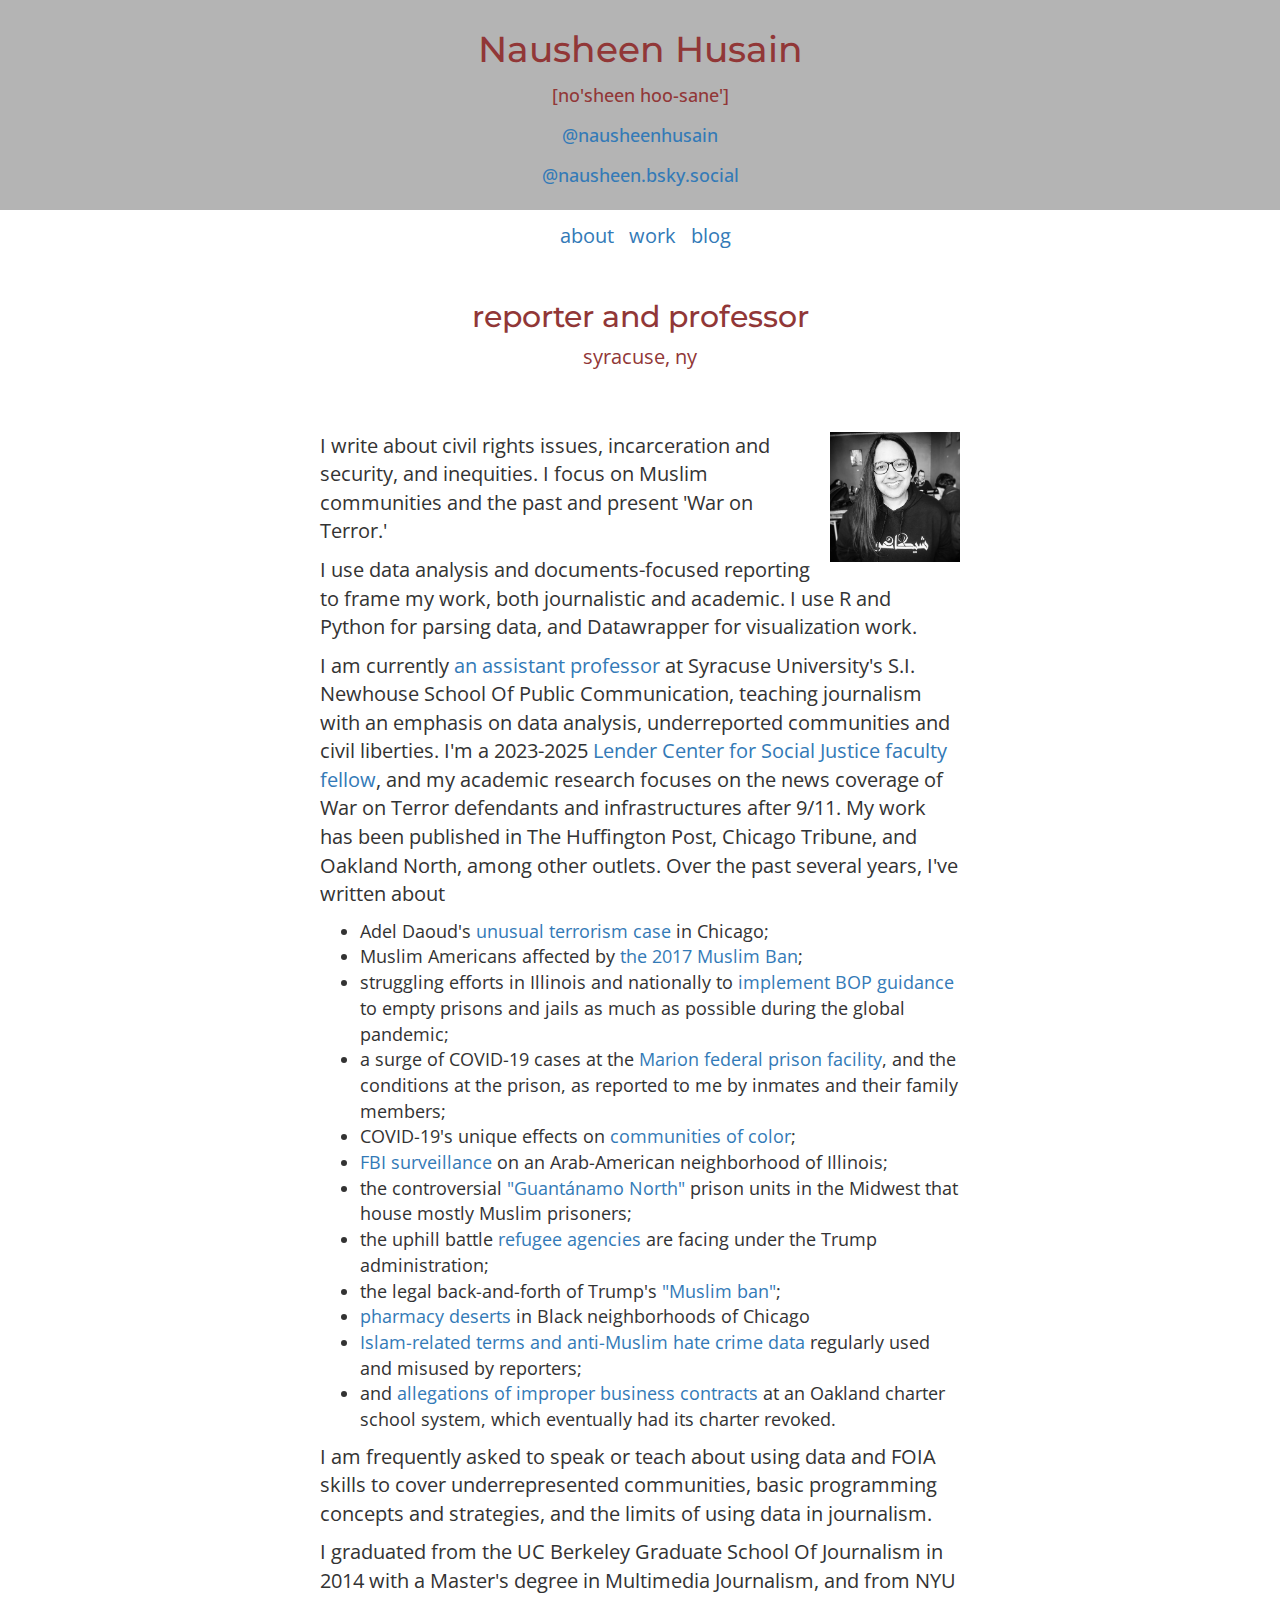
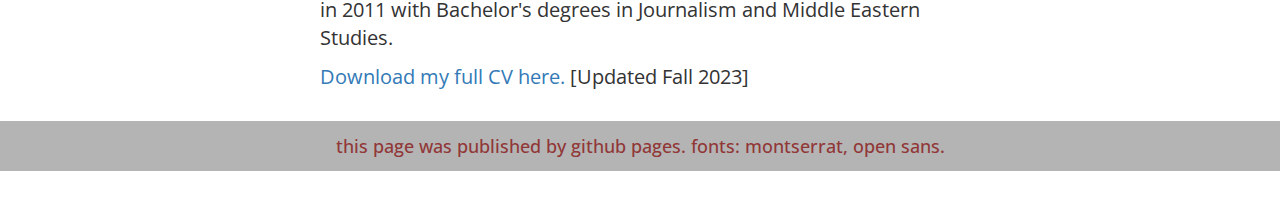
==== commit 731b7007: "Update index.html" ====
--- a/index.html
+++ b/index.html
@@ -55,7 +55,7 @@
 		<p>I am frequently asked to speak or teach about using data and FOIA skills to cover underrepresented communities, basic programming concepts and strategies, and the limits of using data in journalism.</p>
 		<p>I graduated from the UC Berkeley Graduate School Of Journalism in 2014 with a Master's degree in Multimedia Journalism, and from NYU in 2011 with Bachelor's degrees in Journalism and Middle Eastern Studies.</p>
 		<p><a href="Husain_CV.pdf" download="Husain_CV.pdf"> Download my full CV here.</a> [Updated Fall 2023]</p>
-		<p> I'm happy to chat -- you can reach me at nhusain at syr dot edu.</p>
+<!-- 		<p> I'm happy to chat -- you can reach me at nhusain at syr dot edu.</p> -->
 	</div>
 
 
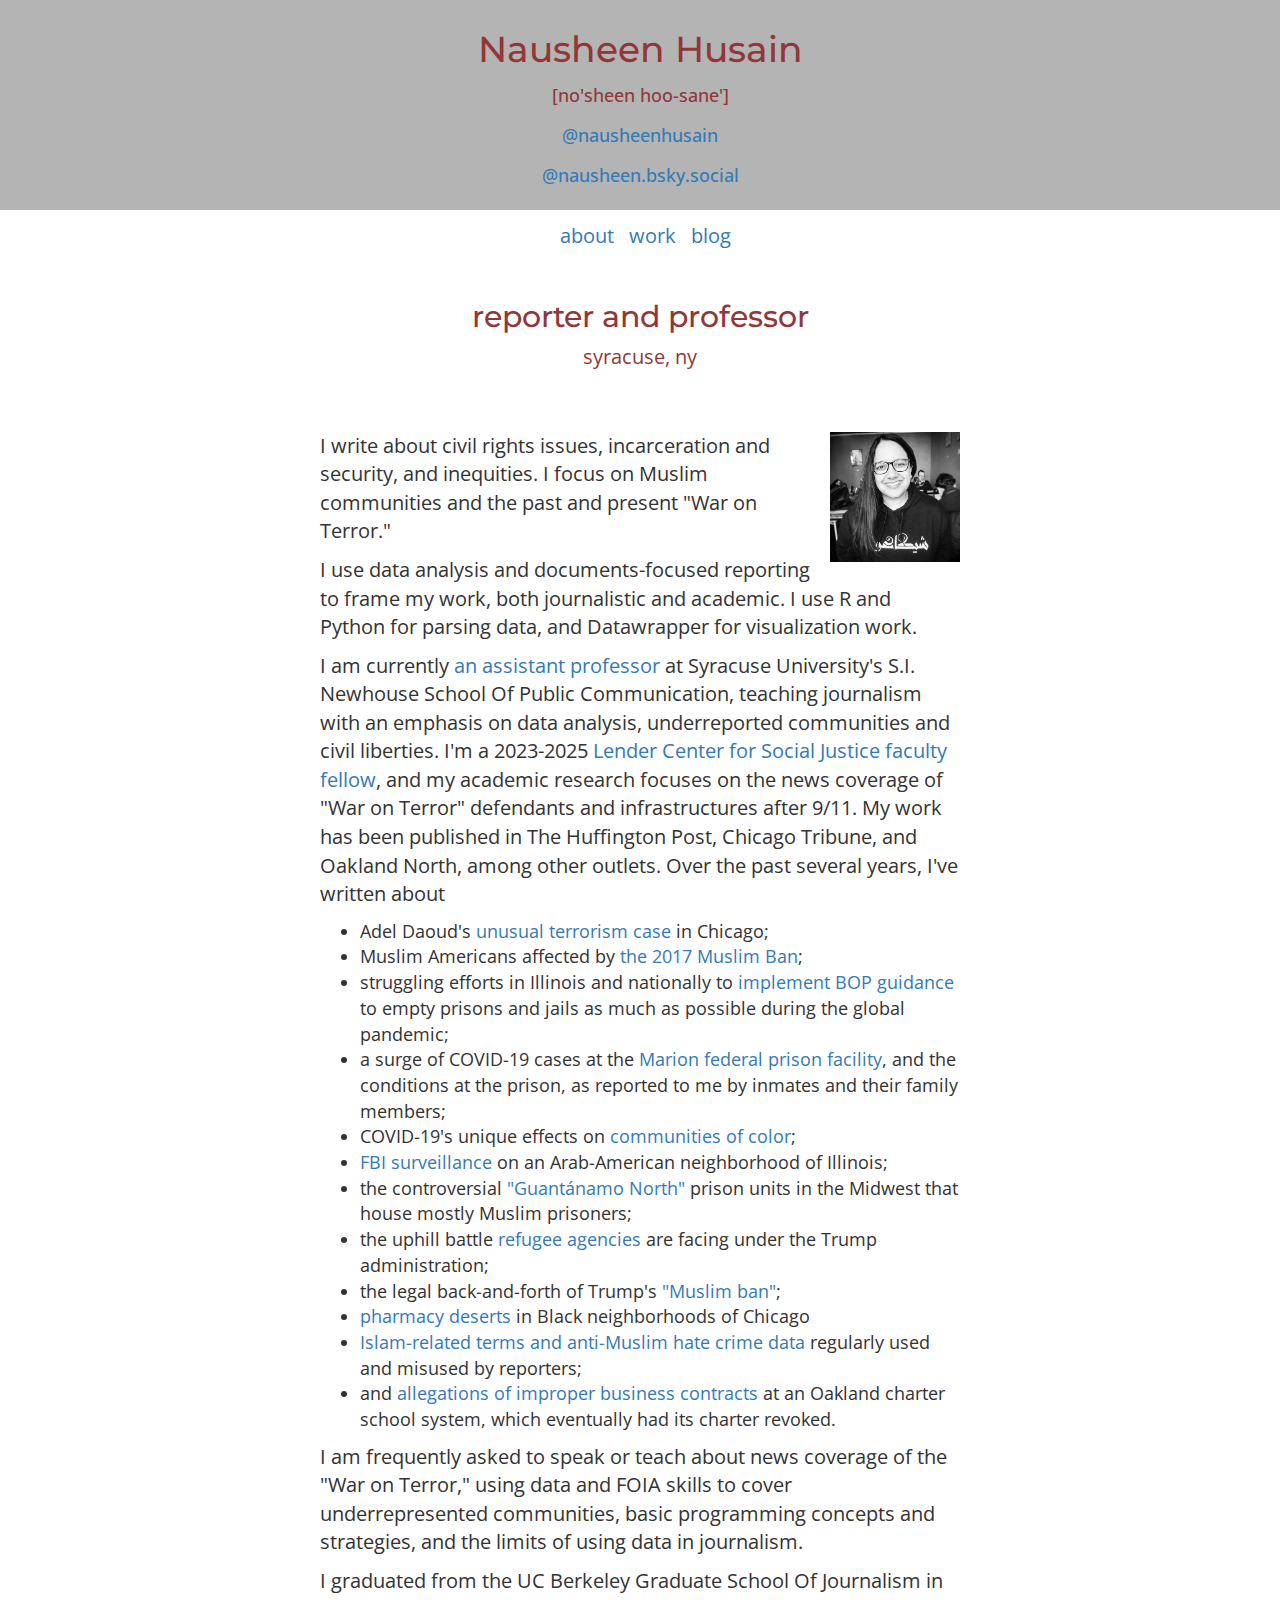
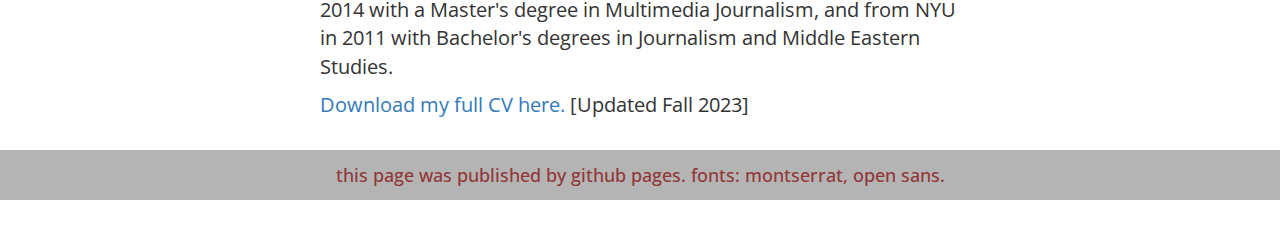
==== commit b2282502: "Edits home page" ====
--- a/index.html
+++ b/index.html
@@ -34,9 +34,9 @@
 
 	<div id="about">
 		<img src="imgs/headshot.jpg" alt="headshot" />
-		<p>I write about civil rights issues, incarceration and security, and inequities. I focus on Muslim communities and the past and present 'War on Terror.'</p>
+		<p>I write about civil rights issues, incarceration and security, and inequities. I focus on Muslim communities and the past and present "War on Terror."</p>
 		<p>I use data analysis and documents-focused reporting to frame my work, both journalistic and academic. I use R and Python for parsing data, and Datawrapper for visualization work.</p>
-		<p>I am currently <a href="https://newhouse.syr.edu/people/nausheen-husain" target="_blank">an assistant professor</a> at Syracuse University's S.I. Newhouse School Of Public Communication, teaching journalism with an emphasis on data analysis, underreported communities and civil liberties. I'm a 2023-2025 <a href="https://news.syr.edu/blog/2023/07/10/newhouse-school-assistant-professor-named-2023-25-lender-center-faculty-fellow/" target="_blank">Lender Center for Social Justice faculty fellow</a>, and my academic research focuses on the news coverage of War on Terror defendants and infrastructures after 9/11. My work has been published in The Huffington Post, Chicago Tribune, and Oakland North, among other outlets. Over the past several years, I've written about 
+		<p>I am currently <a href="https://newhouse.syr.edu/people/nausheen-husain" target="_blank">an assistant professor</a> at Syracuse University's S.I. Newhouse School Of Public Communication, teaching journalism with an emphasis on data analysis, underreported communities and civil liberties. I'm a 2023-2025 <a href="https://news.syr.edu/blog/2023/07/10/newhouse-school-assistant-professor-named-2023-25-lender-center-faculty-fellow/" target="_blank">Lender Center for Social Justice faculty fellow</a>, and my academic research focuses on the news coverage of "War on Terror" defendants and infrastructures after 9/11. My work has been published in The Huffington Post, Chicago Tribune, and Oakland North, among other outlets. Over the past several years, I've written about 
 			<ul>
 				<li>Adel Daoud's <a href="https://www.huffpost.com/entry/fbi-labels-man-terrorist-court-wants-longer-sentence_n_648ccc35e4b04ee51a9b84ab" target="_blank">unusual terrorism case</a> in Chicago;</li>
 				<li>Muslim Americans affected by<a href="https://www.huffpost.com/entry/trump-travel-ban-muslims-changed-lives_n_61e86498e4b01f707dabbdcd" target="_blank"> the 2017 Muslim Ban</a>;</li>
@@ -52,7 +52,7 @@
 				<li>and <a href="https://oaklandnorth.net/2013/05/08/awaiting-a-charter-appeal-aims-community-finishes-school-year-uncertain-of-the-future/" target="_blank">allegations of improper business contracts</a> at an Oakland charter school system, which eventually had its charter revoked.</li>
 			</ul>
 		</p>
-		<p>I am frequently asked to speak or teach about using data and FOIA skills to cover underrepresented communities, basic programming concepts and strategies, and the limits of using data in journalism.</p>
+		<p>I am frequently asked to speak or teach about news coverage of the "War on Terror," using data and FOIA skills to cover underrepresented communities, basic programming concepts and strategies, and the limits of using data in journalism.</p>
 		<p>I graduated from the UC Berkeley Graduate School Of Journalism in 2014 with a Master's degree in Multimedia Journalism, and from NYU in 2011 with Bachelor's degrees in Journalism and Middle Eastern Studies.</p>
 		<p><a href="Husain_CV.pdf" download="Husain_CV.pdf"> Download my full CV here.</a> [Updated Fall 2023]</p>
 <!-- 		<p> I'm happy to chat -- you can reach me at nhusain at syr dot edu.</p> -->
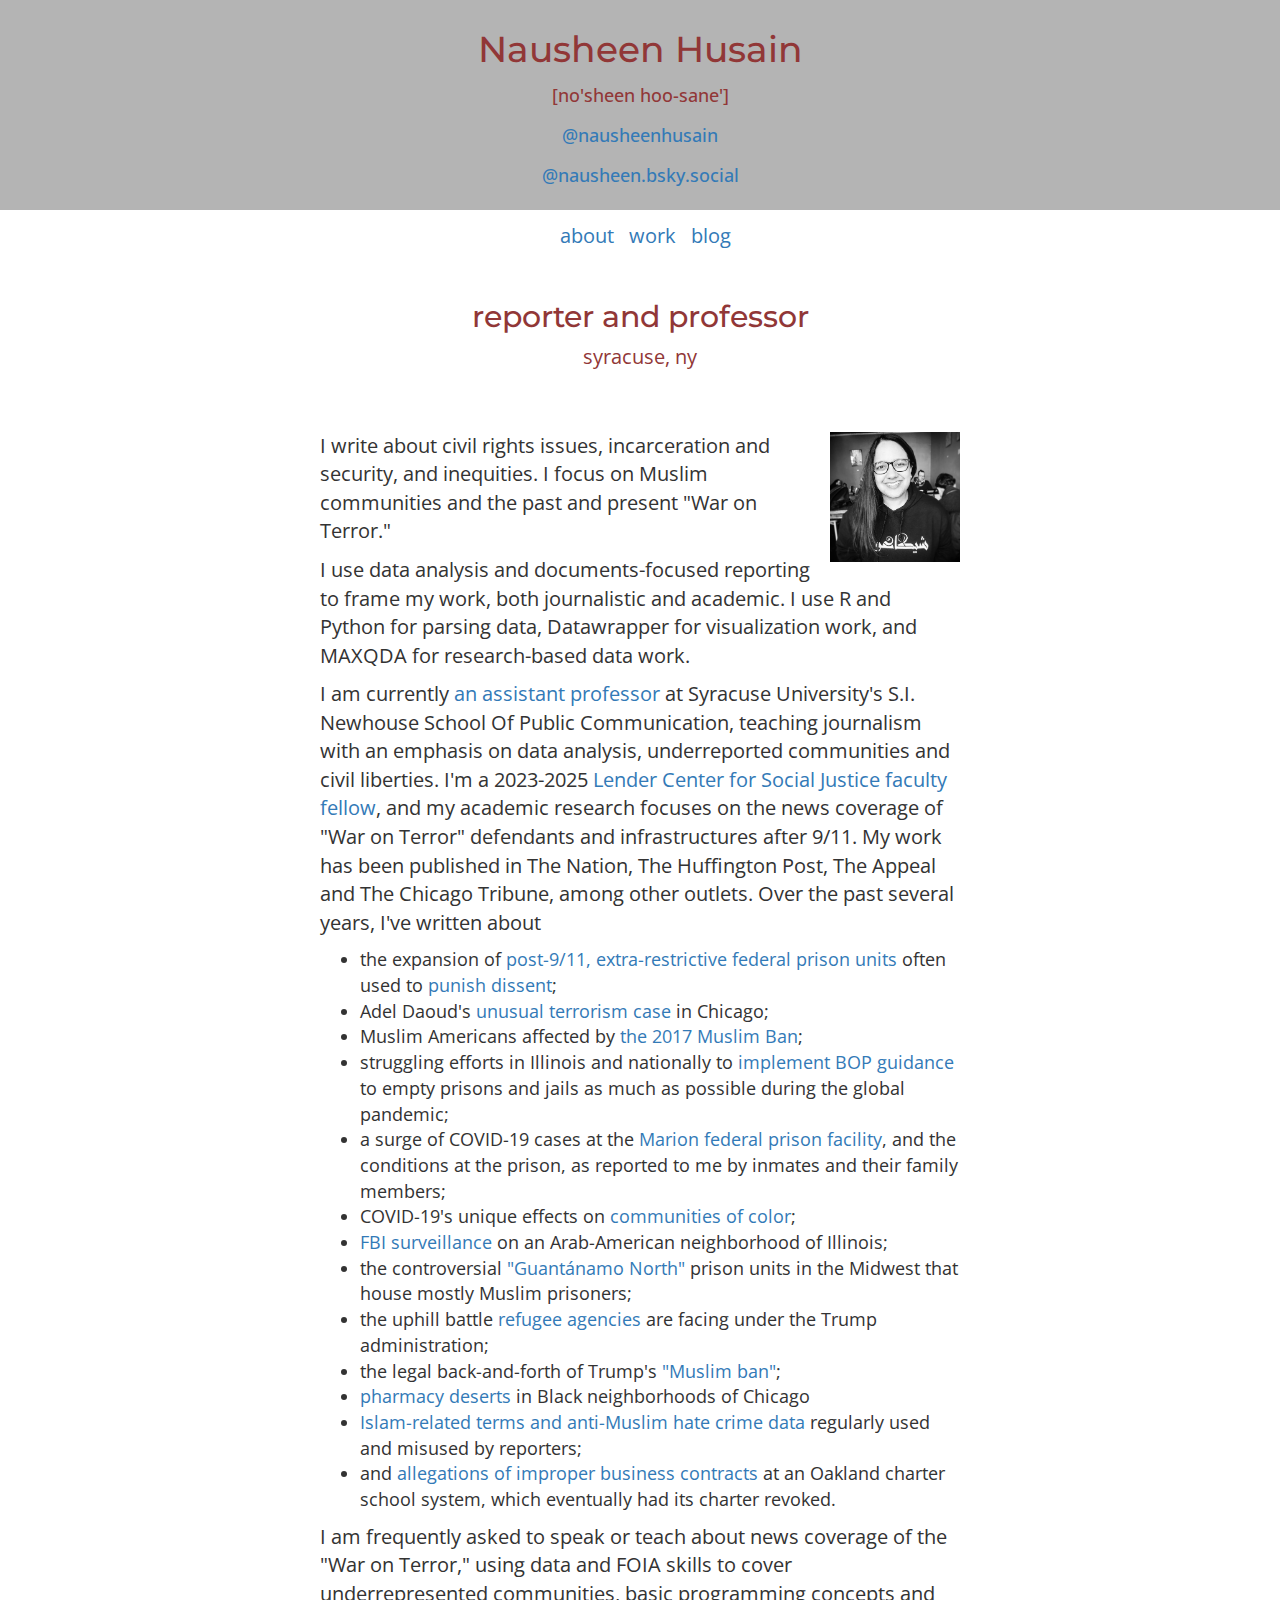
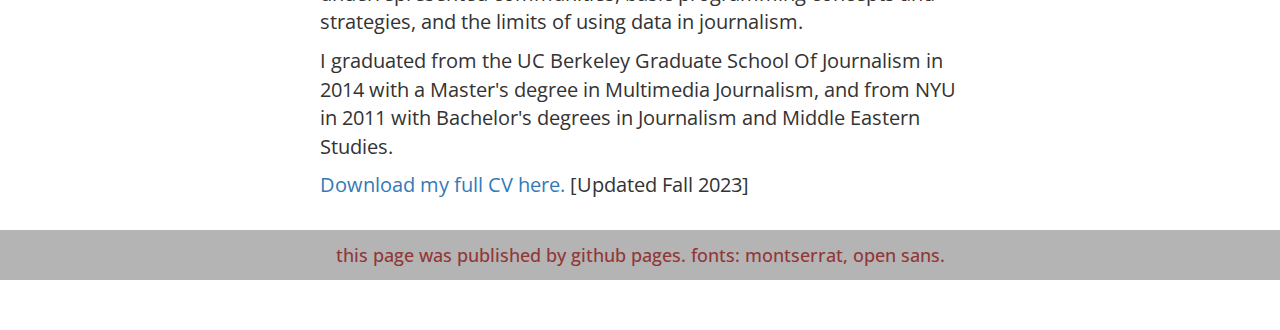
==== commit 7fd9ff53: "Adds links to CMU work" ====
--- a/index.html
+++ b/index.html
@@ -35,9 +35,10 @@
 	<div id="about">
 		<img src="imgs/headshot.jpg" alt="headshot" />
 		<p>I write about civil rights issues, incarceration and security, and inequities. I focus on Muslim communities and the past and present "War on Terror."</p>
-		<p>I use data analysis and documents-focused reporting to frame my work, both journalistic and academic. I use R and Python for parsing data, and Datawrapper for visualization work.</p>
-		<p>I am currently <a href="https://newhouse.syr.edu/people/nausheen-husain" target="_blank">an assistant professor</a> at Syracuse University's S.I. Newhouse School Of Public Communication, teaching journalism with an emphasis on data analysis, underreported communities and civil liberties. I'm a 2023-2025 <a href="https://news.syr.edu/blog/2023/07/10/newhouse-school-assistant-professor-named-2023-25-lender-center-faculty-fellow/" target="_blank">Lender Center for Social Justice faculty fellow</a>, and my academic research focuses on the news coverage of "War on Terror" defendants and infrastructures after 9/11. My work has been published in The Huffington Post, Chicago Tribune, and Oakland North, among other outlets. Over the past several years, I've written about 
+		<p>I use data analysis and documents-focused reporting to frame my work, both journalistic and academic. I use R and Python for parsing data, Datawrapper for visualization work, and MAXQDA for research-based data work.</p>
+		<p>I am currently <a href="https://newhouse.syr.edu/people/nausheen-husain" target="_blank">an assistant professor</a> at Syracuse University's S.I. Newhouse School Of Public Communication, teaching journalism with an emphasis on data analysis, underreported communities and civil liberties. I'm a 2023-2025 <a href="https://news.syr.edu/blog/2023/07/10/newhouse-school-assistant-professor-named-2023-25-lender-center-faculty-fellow/" target="_blank">Lender Center for Social Justice faculty fellow</a>, and my academic research focuses on the news coverage of "War on Terror" defendants and infrastructures after 9/11. My work has been published in The Nation, The Huffington Post, The Appeal and The Chicago Tribune, among other outlets. Over the past several years, I've written about 
 			<ul>
+				<li>the expansion of <a href="https://www.thenation.com/article/society/little-guantanamo-cmu-expansion/" target="_blank">post-9/11, extra-restrictive federal prison units</a> often used to <a href="https://theappeal.org/little-guantanamo-communication-management-units-cmus/" target="_blank">punish dissent</a>;</li>
 				<li>Adel Daoud's <a href="https://www.huffpost.com/entry/fbi-labels-man-terrorist-court-wants-longer-sentence_n_648ccc35e4b04ee51a9b84ab" target="_blank">unusual terrorism case</a> in Chicago;</li>
 				<li>Muslim Americans affected by<a href="https://www.huffpost.com/entry/trump-travel-ban-muslims-changed-lives_n_61e86498e4b01f707dabbdcd" target="_blank"> the 2017 Muslim Ban</a>;</li>
 				<li>struggling efforts in Illinois and nationally to <a href="https://www.chicagotribune.com/coronavirus/ct-prisons-early-release-20210215-pgu2r2eskbcvvh6m3srqis2pta-story.html" target="_blank">implement BOP guidance</a> to empty prisons and jails as much as possible during the global pandemic;</li>
--- a/css/index.css
+++ b/css/index.css
@@ -91,7 +91,7 @@
 }
 
 /*Specific additions*/
-#vermin {
+#vermin, #famine, #CMU-chart {
 	border: 1px solid #913737;
 	padding: 5px;
 	width: 80%;
@@ -135,7 +135,7 @@
 		margin-right: 5px;
 		margin-bottom: 10px;
 	}
-	#vermin {
+	#vermin, #famine {
 		width: 100%;
 	}
 }
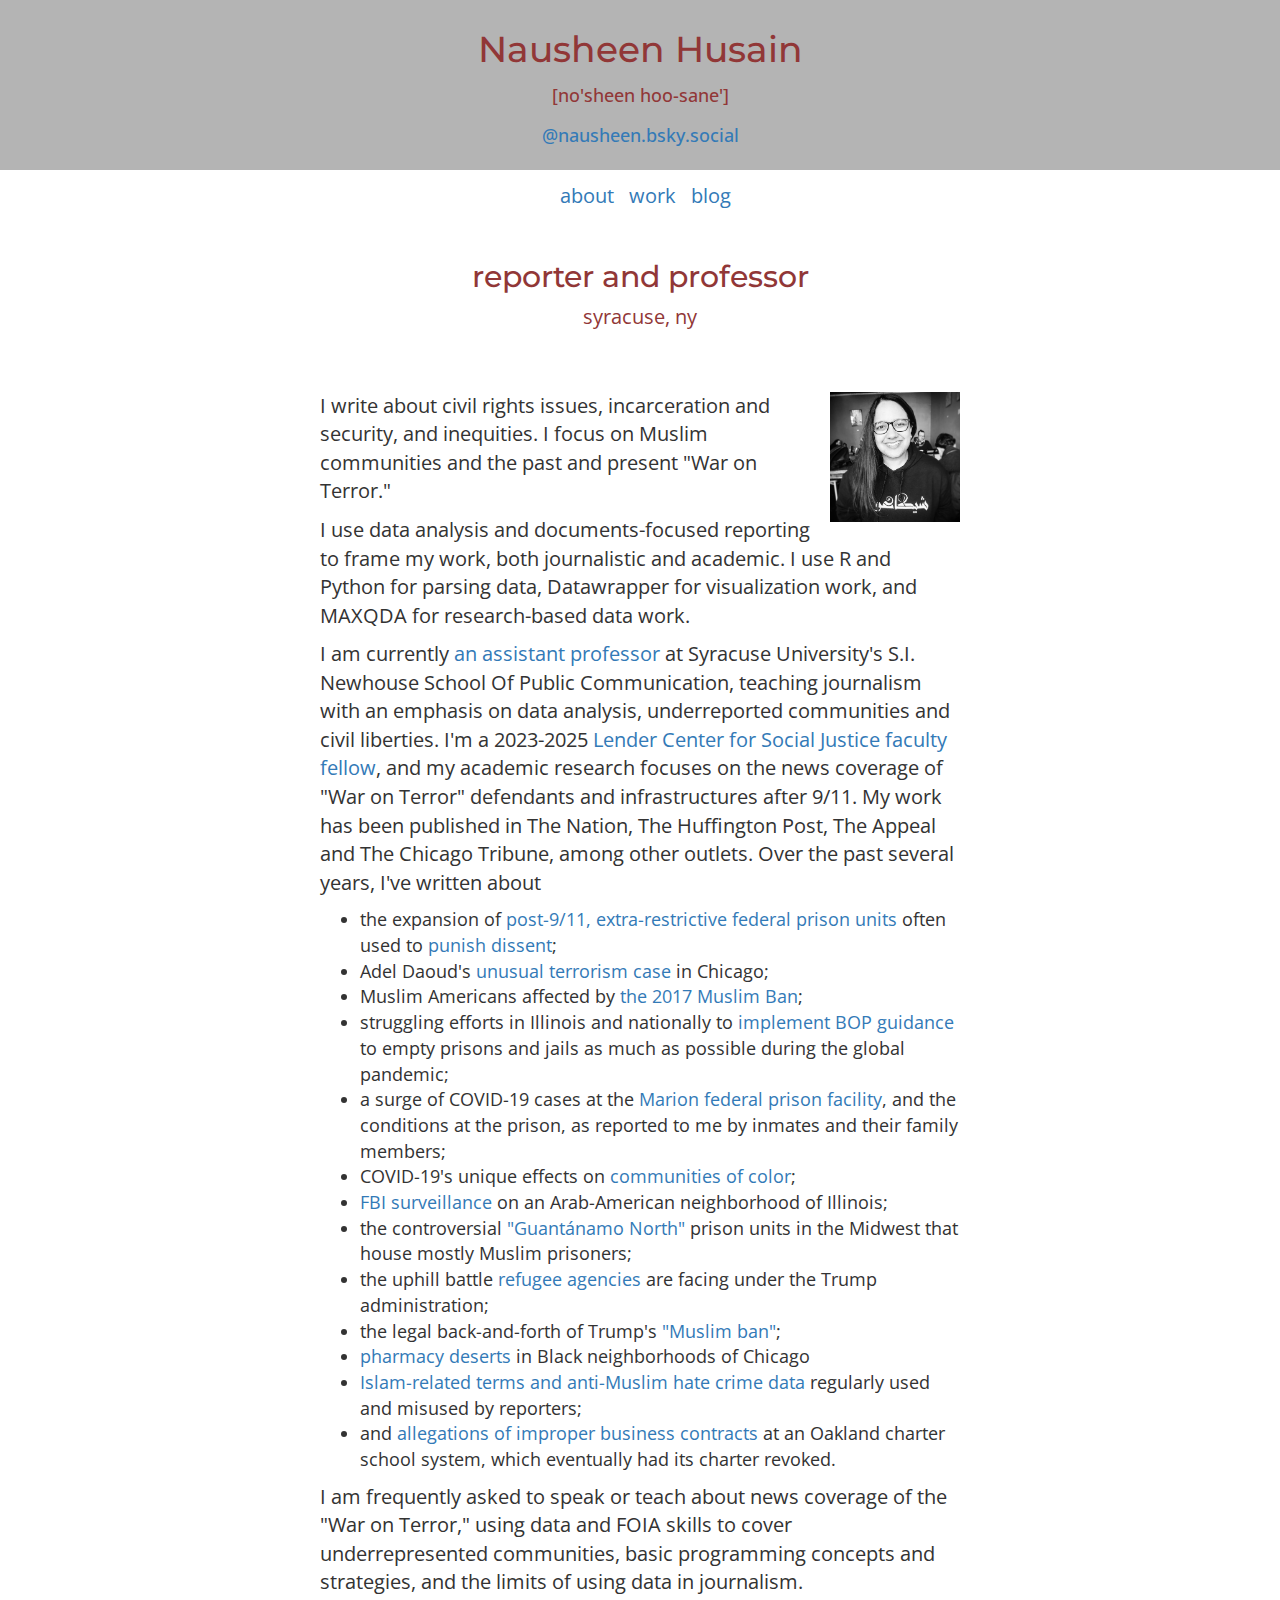
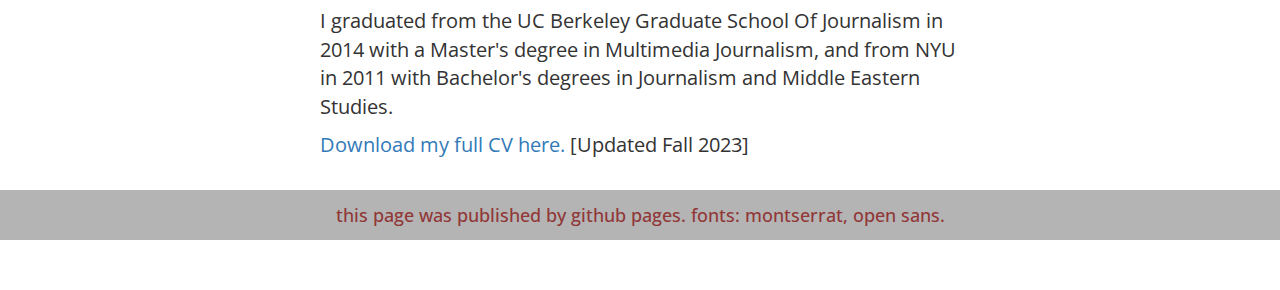
==== commit 0d6e0006: "Edits homepage" ====
--- a/index.html
+++ b/index.html
@@ -16,8 +16,8 @@
 	<div class="intro">
 		<h1>Nausheen Husain</h1>
 		<h4> [no'sheen hoo-sane'] </h4>
-		<h4><a href="https://twitter.com/nausheenhusain" target="_blank">@nausheenhusain</a></h4>
 		<h4><a rel="me" href="https://bsky.app/profile/nausheen.bsky.social" target="_blank">@nausheen.bsky.social</a></h4>
+		<!-- <h4><a href="https://twitter.com/nausheenhusain" target="_blank">@nausheenhusain</a></h4> -->
 	</div>
 	
 	<div id="nav">
